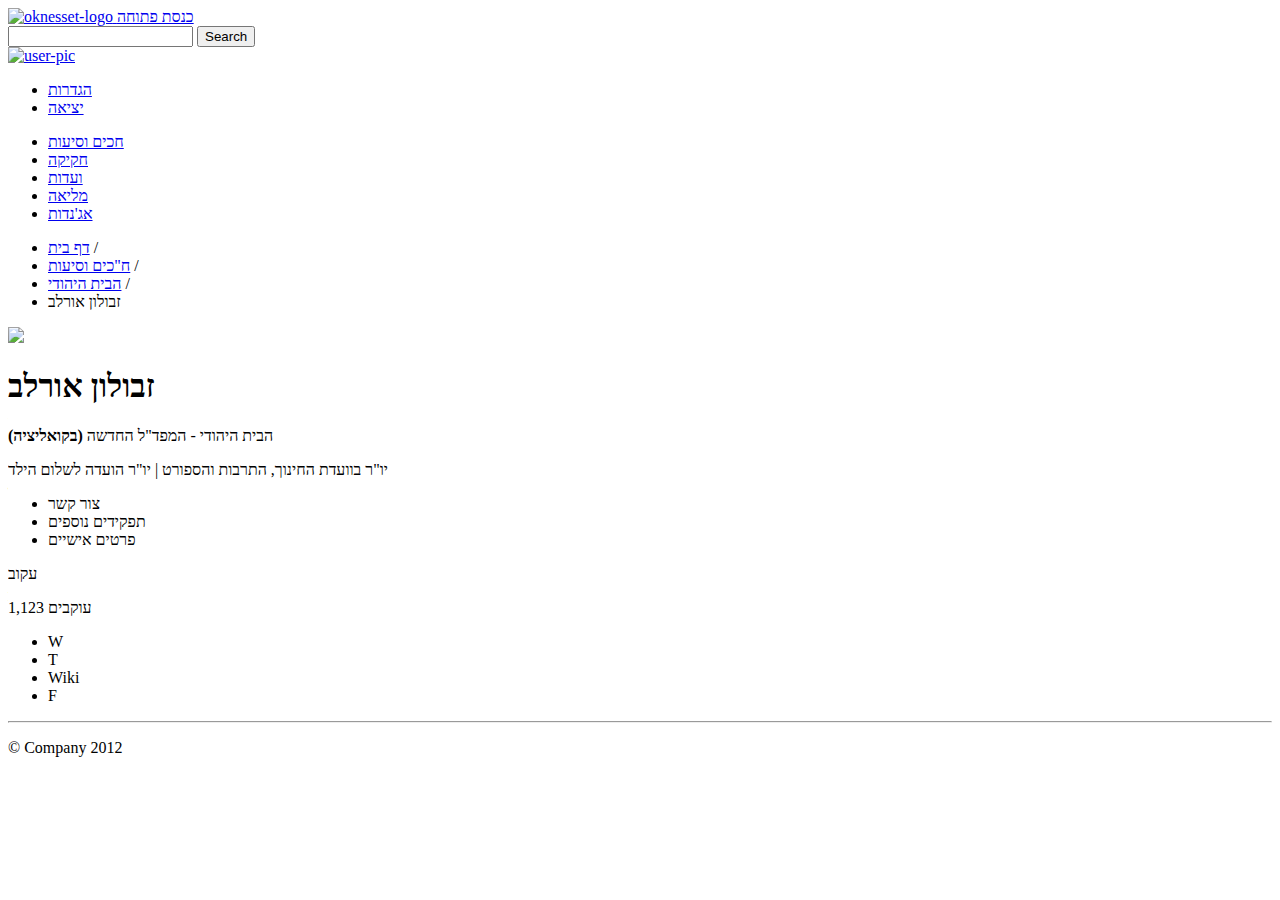
==== pages/index.html @ f49bf976 "fix js includes" ====
<!DOCTYPE html>
<html lang="en">
  <head>
    <meta charset="utf-8">
    <title>OKnesset</title>
    <meta name="viewport" content="width=device-width, initial-scale=1.0">
    <meta name="description" content="">
    <meta name="author" content="">

    <!-- Le styles -->
    <link rel="stylesheet" type="text/css" href="../css/app.css" />
    <link rel="stylesheet" type="text/css" href="../css/responsive.css" />

    <!-- HTML5 shim, for IE6-8 support of HTML5 elements -->
    <!--[if lt IE 9]>
      <script src="http://html5shim.googlecode.com/svn/trunk/html5.js"></script>
    <![endif]-->
    <link rel="shortcut icon" href="ico/favicon.png">

  </head>

  <body>

  <header>
      <div class="container">
          <div class="row">
            <div id="logo" class="span4">
              <a href="#">
                <img src="../img/oknesset-logo.png" alt="oknesset-logo">
                <span>כנסת פתוחה</span>
              </a>
            </div>
            <div id="search" class="span5">
              <form class="form-search">
                <input type="text" class="input-medium search-query">
                <button type="submit" class="btn">Search</button>
              </form>
            </div>
                       
            <div id="login" class="span3 dropdown">
              <a class="dropdown-toggle" data-toggle="dropdown" href="#">
                <b class="caret"></b>
                <img src="../img/user-pic.png" alt="user-pic" width="36" height="36">
              </a>
              <ul class="dropdown-menu" role="menu" aria-labelledby="dLabel">
                <li><a href="#">הגדרות</a></li>
                <li><a href="#">יציאה</a></li>
              </ul>
            </div>
          </div>

          <ul class="nav nav-pills">
            <li class="active">
              <a href="#">חכים וסיעות</a>
            </li>
            <li><a href="#">חקיקה</a></li>
            <li><a href="#">ועדות</a></li>
            <li><a href="#">מליאה</a></li>
            <li><a href="#">אג'נדות</a></li>
          </ul>
      </div>
  </header>

  <div class="container">

    <ul class="breadcrumb">
      <li><a class="home-icon" href="#">דף בית</a> <span class="divider">/</span></li>
      <li><a href="#">ח"כים וסיעות</a> <span class="divider">/</span></li>
      <li><a href="#">הבית היהודי</a> <span class="divider">/</span></li>
      <li class="active">זבולון אורלב</li>
    </ul>

    <div class="card card-main">
      <div class="row">

        <div class="span2">
          <div class="spacer">
            <img src="img/zvulon.jpg">
          </div>
        </div>

        <div class="span7">
          <div class="spacer fill">
            <h1>זבולון אורלב</h1>
            <p>הבית היהודי - המפד"ל החדשה <strong>(בקואליציה)</strong></p>
            <p>יו"ר בוועדת החינוך, התרבות והספורט | יו"ר הועדה לשלום הילד</p>
            <div class="links">
              <ul>
                <li><a>צור קשר</a></li>
                <li><a>תפקידים נוספים</a></li>
                <li><a>פרטים אישיים</a></li>
              </ul>
            </div>
          </div>
        </div>

        <div class="span3">
          <div class="spacer actions-panel">
            <a class="btn btn-big">עקוב</a>
            <p>1,123 עוקבים</p>
            <div class="links">
              <ul>
                <li><a>W</a></li>
                <li><a>T</a></li>
                <li><a>Wiki</a></li>
                <li><a>F</a></li>
              </ul>
            </div>
          </div>
        </div>

      </div>

    </div>

    <div class="row">

      <div class="span9">
      </div>

      <div class="span3">
      </div>

    </div>
      <hr>

      <footer>
        <p>&copy; Company 2012</p>
      </footer>

    </div> <!-- /container -->

    <!-- Le javascript
    ================================================== -->
    <!-- Placed at the end of the document so the pages load faster -->
    <script src="../lib/jquery-1.8.3.min.js"></script>
    <script src="../lib/bootstrap-transition.js"></script>
    <script src="../lib/bootstrap-alert.js"></script>
    <script src="../lib/bootstrap-modal.js"></script>
    <script src="../lib/bootstrap-dropdown.js"></script>
    <script src="../lib/bootstrap-scrollspy.js"></script>
    <script src="../lib/bootstrap-tab.js"></script>
    <script src="../lib/bootstrap-tooltip.js"></script>
    <script src="../lib/bootstrap-popover.js"></script>
    <script src="../lib/bootstrap-button.js"></script>
    <script src="../lib/bootstrap-collapse.js"></script>
    <script src="../lib/bootstrap-carousel.js"></script>
    <script src="../lib/bootstrap-typeahead.js"></script>

  </body>
</html>
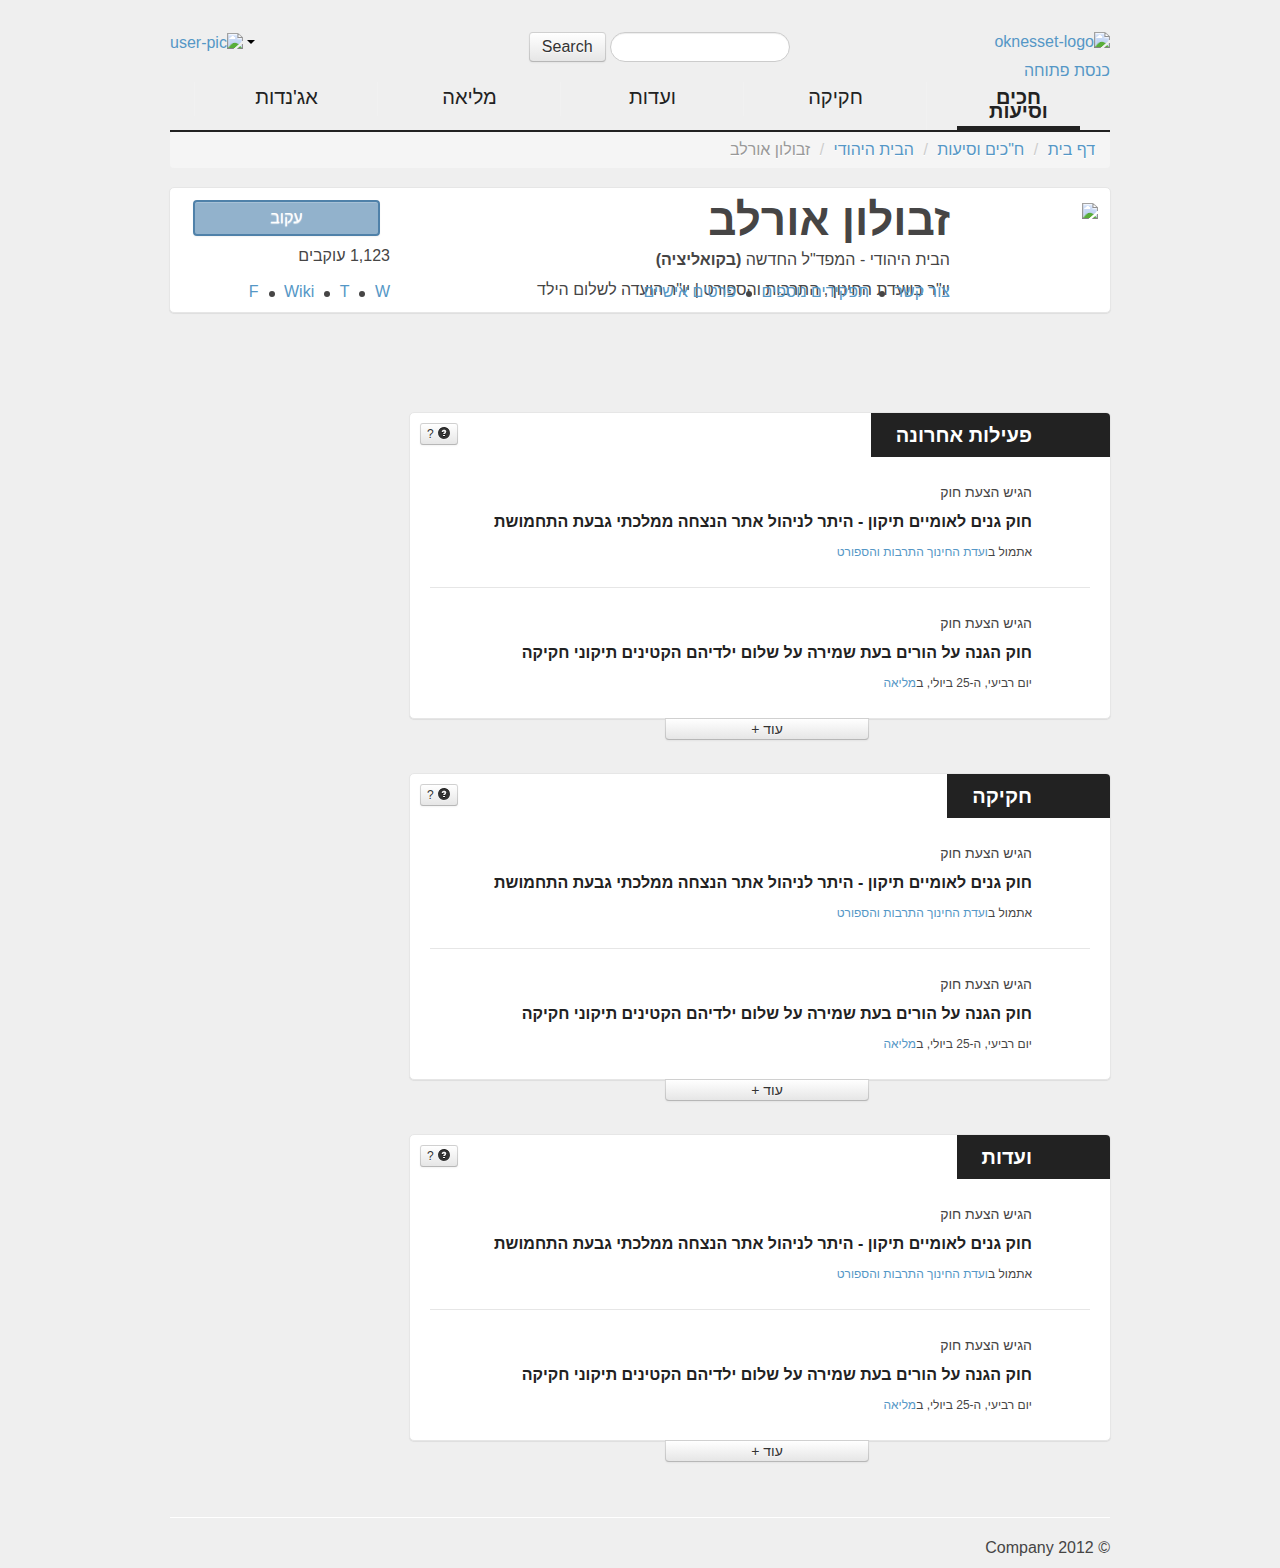
==== commit c17ccf08: "fixes to markup and styles" ====
--- a/pages/index.html
+++ b/pages/index.html
@@ -1,11 +1,11 @@
 <!DOCTYPE html>
-<html lang="en">
+<html lang="he">
   <head>
-    <meta charset="utf-8">
+    <meta charset="utf-8" />
     <title>OKnesset</title>
-    <meta name="viewport" content="width=device-width, initial-scale=1.0">
-    <meta name="description" content="">
-    <meta name="author" content="">
+    <meta name="viewport" content="width=device-width, initial-scale=1.0" />
+    <meta name="description" content="" />
+    <meta name="author" content="" />
 
     <!-- Le styles -->
     <link rel="stylesheet" type="text/css" href="../css/app.css" />
@@ -15,119 +15,173 @@
     <!--[if lt IE 9]>
       <script src="http://html5shim.googlecode.com/svn/trunk/html5.js"></script>
     <![endif]-->
-    <link rel="shortcut icon" href="ico/favicon.png">
-
+    <link rel="shortcut icon" href="ico/favicon.png" />
   </head>
-
   <body>
-
-  <header>
-      <div class="container">
-          <div class="row">
-            <div id="logo" class="span4">
-              <a href="#">
-                <img src="../img/oknesset-logo.png" alt="oknesset-logo">
-                <span>כנסת פתוחה</span>
-              </a>
-            </div>
-            <div id="search" class="span5">
-              <form class="form-search">
-                <input type="text" class="input-medium search-query">
-                <button type="submit" class="btn">Search</button>
-              </form>
-            </div>
-                       
-            <div id="login" class="span3 dropdown">
-              <a class="dropdown-toggle" data-toggle="dropdown" href="#">
-                <b class="caret"></b>
-                <img src="../img/user-pic.png" alt="user-pic" width="36" height="36">
-              </a>
-              <ul class="dropdown-menu" role="menu" aria-labelledby="dLabel">
-                <li><a href="#">הגדרות</a></li>
-                <li><a href="#">יציאה</a></li>
-              </ul>
+    <header id="app-header" class="container">
+      <div class="row">
+        <div id="logo" class="span4">
+          <a href="/">
+            <img src="../img/oknesset-logo.png" alt="oknesset-logo" />
+            <span>כנסת פתוחה</span>
+          </a>
+        </div>
+        <div id="search" class="span5">
+          <form class="form-search">
+            <input type="text" class="input-medium search-query" />
+            <button type="submit" class="btn">Search</button>
+          </form>
+        </div>
+
+        <div id="login" class="span3 dropdown">
+          <a class="dropdown-toggle" data-toggle="dropdown" href="#">
+            <b class="caret"></b>
+            <img src="../img/user-pic.png" alt="user-pic" width="36" height="36" />
+          </a>
+          <ul class="dropdown-menu" role="menu" aria-labelledby="dLabel">
+            <li><a href="#">הגדרות</a></li>
+            <li><a href="#">יציאה</a></li>
+          </ul>
+        </div>
+      </div>
+
+      <ul class="nav nav-pills">
+        <li class="active">
+          <a href="#">חכים וסיעות</a>
+        </li>
+        <li><a href="#">חקיקה</a></li>
+        <li><a href="#">ועדות</a></li>
+        <li><a href="#">מליאה</a></li>
+        <li><a href="#">אג'נדות</a></li>
+      </ul>
+    </header>
+
+    <div class="container">
+
+      <ul class="breadcrumb">
+        <li><a class="home-icon" href="#">דף בית</a> <span class="divider">/</span></li>
+        <li><a href="#">ח"כים וסיעות</a> <span class="divider">/</span></li>
+        <li><a href="#">הבית היהודי</a> <span class="divider">/</span></li>
+        <li class="active">זבולון אורלב</li>
+      </ul>
+
+      <section class="card card-main">
+        <div class="row">
+          <div class="span2">
+            <div class="spacer">
+              <img src="../assets/zvulon.jpg" />
             </div>
           </div>
 
-          <ul class="nav nav-pills">
-            <li class="active">
-              <a href="#">חכים וסיעות</a>
-            </li>
-            <li><a href="#">חקיקה</a></li>
-            <li><a href="#">ועדות</a></li>
-            <li><a href="#">מליאה</a></li>
-            <li><a href="#">אג'נדות</a></li>
-          </ul>
-      </div>
-  </header>
-
-  <div class="container">
-
-    <ul class="breadcrumb">
-      <li><a class="home-icon" href="#">דף בית</a> <span class="divider">/</span></li>
-      <li><a href="#">ח"כים וסיעות</a> <span class="divider">/</span></li>
-      <li><a href="#">הבית היהודי</a> <span class="divider">/</span></li>
-      <li class="active">זבולון אורלב</li>
-    </ul>
-
-    <div class="card card-main">
-      <div class="row">
-
-        <div class="span2">
-          <div class="spacer">
-            <img src="img/zvulon.jpg">
-          </div>
-        </div>
-
-        <div class="span7">
-          <div class="spacer fill">
-            <h1>זבולון אורלב</h1>
-            <p>הבית היהודי - המפד"ל החדשה <strong>(בקואליציה)</strong></p>
-            <p>יו"ר בוועדת החינוך, התרבות והספורט | יו"ר הועדה לשלום הילד</p>
-            <div class="links">
-              <ul>
-                <li><a>צור קשר</a></li>
-                <li><a>תפקידים נוספים</a></li>
-                <li><a>פרטים אישיים</a></li>
-              </ul>
+          <div class="span7">
+            <div class="spacer fill">
+              <header>
+                <h1>זבולון אורלב</h1>
+              </header>
+              <p>הבית היהודי - המפד"ל החדשה <strong>(בקואליציה)</strong></p>
+              <p>יו"ר בוועדת החינוך, התרבות והספורט | יו"ר הועדה לשלום הילד</p>
+              <footer class="links">
+                <ul>
+                  <li><a>צור קשר</a></li>
+                  <li><a>תפקידים נוספים</a></li>
+                  <li><a>פרטים אישיים</a></li>
+                </ul>
+              </footer>
             </div>
           </div>
-        </div>
-
-        <div class="span3">
-          <div class="spacer actions-panel">
-            <a class="btn btn-big">עקוב</a>
-            <p>1,123 עוקבים</p>
-            <div class="links">
-              <ul>
-                <li><a>W</a></li>
-                <li><a>T</a></li>
-                <li><a>Wiki</a></li>
-                <li><a>F</a></li>
-              </ul>
+
+          <div class="span3">
+            <div class="spacer actions-panel">
+              <a class="btn btn-big">עקוב</a>
+              <p>1,123 עוקבים</p>
+              <div class="links">
+                <ul>
+                  <li><a>W</a></li>
+                  <li><a>T</a></li>
+                  <li><a>Wiki</a></li>
+                  <li><a>F</a></li>
+                </ul>
+              </div>
             </div>
           </div>
         </div>
-
-      </div>
-
-    </div>
-
-    <div class="row">
-
-      <div class="span9">
-      </div>
-
-      <div class="span3">
-      </div>
-
-    </div>
-      <hr>
-
+      </section>
+      <div class="row">
+	 	    <div class="cards span9">
+	 		    <section class="card card-list card-list-latest">
+	 			    <header>
+               <h2>פעילות אחרונה</h2>
+               <a class="btn btn-mini btn-question" href="#"><i class="icon-question-sign"></i> ?</a>
+	 			    </header>
+	 			    <ul>
+              <li>
+                <p class="item-action">הגיש הצעת חוק</p>
+                <p class="item-title"><a href="#">חוק גנים לאומיים תיקון - היתר לניהול אתר הנצחה ממלכתי גבעת התחמושת</a></p>
+                <p class="item-context">אתמול ב<a href="#">ועדת החינוך התרבות והספורט</a></p>
+              </li>
+              <li>
+                <p class="item-action">הגיש הצעת חוק</p>
+                <p class="item-title"><a href="#">חוק הגנה על הורים בעת שמירה על שלום ילדיהם הקטינים תיקוני חקיקה</a></p>
+                <p class="item-context">יום רביעי, ה-25 ביולי, ב<a href="#">מליאה</a></p>
+              </li>
+	 			    </ul>
+	 			    <footer>
+               <a class="btn btn-mini btn-more">עוד +</a>
+	 			    </footer>
+	 		    </section>
+
+	 		    <section class="card card-list card-list-latest">
+	 			    <header>
+               <h2>חקיקה</h2>
+               <a class="btn btn-mini btn-question" href="#"><i class="icon-question-sign"></i> ?</a>
+	 			    </header>
+            <ul>
+              <li>
+                <p class="item-action">הגיש הצעת חוק</p>
+                <p class="item-title"><a href="#">חוק גנים לאומיים תיקון - היתר לניהול אתר הנצחה ממלכתי גבעת התחמושת</a></p>
+                <p class="item-context">אתמול ב<a href="#">ועדת החינוך התרבות והספורט</a></p>
+              </li>
+              <li>
+                <p class="item-action">הגיש הצעת חוק</p>
+                <p class="item-title"><a href="#">חוק הגנה על הורים בעת שמירה על שלום ילדיהם הקטינים תיקוני חקיקה</a></p>
+                <p class="item-context">יום רביעי, ה-25 ביולי, ב<a href="#">מליאה</a></p>
+              </li>
+            </ul>
+            <footer>
+              <a class="btn btn-mini btn-more">עוד +</a>
+            </footer>
+	 		    </section>
+
+          <section class="card card-list card-list-latest">
+            <header>
+              <h2>ועדות</h2>
+              <a class="btn btn-mini btn-question" href="#"><i class="icon-question-sign"></i> ?</a>
+            </header>
+            <ul>
+              <li>
+                <p class="item-action">הגיש הצעת חוק</p>
+                <p class="item-title"><a href="#">חוק גנים לאומיים תיקון - היתר לניהול אתר הנצחה ממלכתי גבעת התחמושת</a></p>
+                <p class="item-context">אתמול ב<a href="#">ועדת החינוך התרבות והספורט</a></p>
+              </li>
+              <li>
+                <p class="item-action">הגיש הצעת חוק</p>
+                <p class="item-title"><a href="#">חוק הגנה על הורים בעת שמירה על שלום ילדיהם הקטינים תיקוני חקיקה</a></p>
+                <p class="item-context">יום רביעי, ה-25 ביולי, ב<a href="#">מליאה</a></p>
+              </li>
+            </ul>
+            <footer>
+              <a class="btn btn-mini btn-more">עוד +</a>
+            </footer>
+          </section>
+	 	    </div>
+        <aside class="span3">
+
+        </aside>
+	    </div>
+      <hr />
       <footer>
         <p>&copy; Company 2012</p>
       </footer>
-
     </div> <!-- /container -->
 
     <!-- Le javascript
@@ -146,6 +200,5 @@
     <script src="../lib/bootstrap-collapse.js"></script>
     <script src="../lib/bootstrap-carousel.js"></script>
     <script src="../lib/bootstrap-typeahead.js"></script>
-
   </body>
 </html>
--- a/css/app.css
+++ b/css/app.css
@@ -0,0 +1,5312 @@
+@import "aleffont.css";
+/*!
+ * Bootstrap v2.2.2
+ *
+ * Copyright 2012 Twitter, Inc
+ * Licensed under the Apache License v2.0
+ * http://www.apache.org/licenses/LICENSE-2.0
+ *
+ * Designed and built with all the love in the world @twitter by @mdo and @fat.
+ */
+article,
+aside,
+details,
+figcaption,
+figure,
+footer,
+header,
+hgroup,
+nav,
+section {
+  display: block;
+}
+audio,
+canvas,
+video {
+  display: inline-block;
+  *display: inline;
+  *zoom: 1;
+}
+audio:not([controls]) {
+  display: none;
+}
+html {
+  font-size: 100%;
+  -webkit-text-size-adjust: 100%;
+  -ms-text-size-adjust: 100%;
+}
+a:focus {
+  outline: thin dotted #333;
+  outline: 5px auto -webkit-focus-ring-color;
+  outline-offset: -2px;
+}
+a:hover,
+a:active {
+  outline: 0;
+}
+sub,
+sup {
+  position: relative;
+  font-size: 75%;
+  line-height: 0;
+  vertical-align: baseline;
+}
+sup {
+  top: -0.5em;
+}
+sub {
+  bottom: -0.25em;
+}
+img {
+  /* Responsive images (ensure images don't scale beyond their parents) */
+
+  max-width: 100%;
+  /* Part 1: Set a maxium relative to the parent */
+
+  width: auto\9;
+  /* IE7-8 need help adjusting responsive images */
+
+  height: auto;
+  /* Part 2: Scale the height according to the width, otherwise you get stretching */
+
+  vertical-align: middle;
+  border: 0;
+  -ms-interpolation-mode: bicubic;
+}
+#map_canvas img,
+.google-maps img {
+  max-width: none;
+}
+button,
+input,
+select,
+textarea {
+  margin: 0;
+  font-size: 100%;
+  vertical-align: middle;
+}
+button,
+input {
+  *overflow: visible;
+  line-height: normal;
+}
+button::-moz-focus-inner,
+input::-moz-focus-inner {
+  padding: 0;
+  border: 0;
+}
+button,
+html input[type="button"],
+input[type="reset"],
+input[type="submit"] {
+  -webkit-appearance: button;
+  cursor: pointer;
+}
+label,
+select,
+button,
+input[type="button"],
+input[type="reset"],
+input[type="submit"],
+input[type="radio"],
+input[type="checkbox"] {
+  cursor: pointer;
+}
+input[type="search"] {
+  -webkit-box-sizing: content-box;
+  -moz-box-sizing: content-box;
+  box-sizing: content-box;
+  -webkit-appearance: textfield;
+}
+input[type="search"]::-webkit-search-decoration,
+input[type="search"]::-webkit-search-cancel-button {
+  -webkit-appearance: none;
+}
+textarea {
+  overflow: auto;
+  vertical-align: top;
+}
+@media print {
+  * {
+    text-shadow: none !important;
+    color: #000 !important;
+    background: transparent !important;
+    box-shadow: none !important;
+  }
+  a,
+  a:visited {
+    text-decoration: underline;
+  }
+  a[href]:after {
+    content: " (" attr(href) ")";
+  }
+  abbr[title]:after {
+    content: " (" attr(title) ")";
+  }
+  .ir a:after,
+  a[href^="javascript:"]:after,
+  a[href^="#"]:after {
+    content: "";
+  }
+  pre,
+  blockquote {
+    border: 1px solid #999;
+    page-break-inside: avoid;
+  }
+  thead {
+    display: table-header-group;
+  }
+  tr,
+  img {
+    page-break-inside: avoid;
+  }
+  img {
+    max-width: 100% !important;
+  }
+  @page  {
+    margin: 0.5cm;
+  }
+  p,
+  h2,
+  h3 {
+    orphans: 3;
+    widows: 3;
+  }
+  h2,
+  h3 {
+    page-break-after: avoid;
+  }
+}
+.clearfix {
+  *zoom: 1;
+}
+.clearfix:before,
+.clearfix:after {
+  display: table;
+  content: "";
+  line-height: 0;
+}
+.clearfix:after {
+  clear: both;
+}
+.hide-text {
+  font: 0/0 a;
+  color: transparent;
+  text-shadow: none;
+  background-color: transparent;
+  border: 0;
+}
+.input-block-level {
+  display: block;
+  width: 100%;
+  min-height: 30px;
+  -webkit-box-sizing: border-box;
+  -moz-box-sizing: border-box;
+  box-sizing: border-box;
+}
+body {
+  margin: 0;
+  font-family: Alef, Arial;
+  font-size: 16px;
+  line-height: 20px;
+  color: #464545;
+  background-color: #efefef;
+}
+a {
+  color: #5597c6;
+  text-decoration: none;
+}
+a:hover {
+  color: #34709b;
+  text-decoration: underline;
+}
+.img-rounded {
+  -webkit-border-radius: 6px;
+  -moz-border-radius: 6px;
+  border-radius: 6px;
+}
+.img-polaroid {
+  padding: 4px;
+  background-color: #fff;
+  border: 1px solid #ccc;
+  border: 1px solid rgba(0, 0, 0, 0.2);
+  -webkit-box-shadow: 0 1px 3px rgba(0, 0, 0, 0.1);
+  -moz-box-shadow: 0 1px 3px rgba(0, 0, 0, 0.1);
+  box-shadow: 0 1px 3px rgba(0, 0, 0, 0.1);
+}
+.img-circle {
+  -webkit-border-radius: 500px;
+  -moz-border-radius: 500px;
+  border-radius: 500px;
+}
+.row {
+  margin-right: -20px;
+  *zoom: 1;
+}
+.row:before,
+.row:after {
+  display: table;
+  content: "";
+  line-height: 0;
+}
+.row:after {
+  clear: both;
+}
+[class*="span"] {
+  float: right;
+  min-height: 1px;
+  margin-right: 20px;
+}
+.container,
+.navbar-static-top .container,
+.navbar-fixed-top .container,
+.navbar-fixed-bottom .container {
+  width: 940px;
+}
+.span12 {
+  width: 940px;
+}
+.span11 {
+  width: 860px;
+}
+.span10 {
+  width: 780px;
+}
+.span9 {
+  width: 700px;
+}
+.span8 {
+  width: 620px;
+}
+.span7 {
+  width: 540px;
+}
+.span6 {
+  width: 460px;
+}
+.span5 {
+  width: 380px;
+}
+.span4 {
+  width: 300px;
+}
+.span3 {
+  width: 220px;
+}
+.span2 {
+  width: 140px;
+}
+.span1 {
+  width: 60px;
+}
+.offset12 {
+  margin-right: 980px;
+}
+.offset11 {
+  margin-right: 900px;
+}
+.offset10 {
+  margin-right: 820px;
+}
+.offset9 {
+  margin-right: 740px;
+}
+.offset8 {
+  margin-right: 660px;
+}
+.offset7 {
+  margin-right: 580px;
+}
+.offset6 {
+  margin-right: 500px;
+}
+.offset5 {
+  margin-right: 420px;
+}
+.offset4 {
+  margin-right: 340px;
+}
+.offset3 {
+  margin-right: 260px;
+}
+.offset2 {
+  margin-right: 180px;
+}
+.offset1 {
+  margin-right: 100px;
+}
+.row-fluid {
+  width: 100%;
+  *zoom: 1;
+}
+.row-fluid:before,
+.row-fluid:after {
+  display: table;
+  content: "";
+  line-height: 0;
+}
+.row-fluid:after {
+  clear: both;
+}
+.row-fluid [class*="span"] {
+  display: block;
+  width: 100%;
+  min-height: 30px;
+  -webkit-box-sizing: border-box;
+  -moz-box-sizing: border-box;
+  box-sizing: border-box;
+  float: right;
+  margin-right: 2.127659574468085%;
+  *margin-right: 2.074468085106383%;
+}
+.row-fluid [class*="span"]:first-child {
+  margin-right: 0;
+}
+.row-fluid .controls-row [class*="span"] + [class*="span"] {
+  margin-right: 2.127659574468085%;
+}
+.row-fluid .span12 {
+  width: 100%;
+  *width: 99.94680851063829%;
+}
+.row-fluid .span11 {
+  width: 91.48936170212765%;
+  *width: 91.43617021276594%;
+}
+.row-fluid .span10 {
+  width: 82.97872340425532%;
+  *width: 82.92553191489361%;
+}
+.row-fluid .span9 {
+  width: 74.46808510638297%;
+  *width: 74.41489361702126%;
+}
+.row-fluid .span8 {
+  width: 65.95744680851064%;
+  *width: 65.90425531914893%;
+}
+.row-fluid .span7 {
+  width: 57.44680851063829%;
+  *width: 57.39361702127659%;
+}
+.row-fluid .span6 {
+  width: 48.93617021276595%;
+  *width: 48.88297872340425%;
+}
+.row-fluid .span5 {
+  width: 40.42553191489362%;
+  *width: 40.37234042553192%;
+}
+.row-fluid .span4 {
+  width: 31.914893617021278%;
+  *width: 31.861702127659576%;
+}
+.row-fluid .span3 {
+  width: 23.404255319148934%;
+  *width: 23.351063829787233%;
+}
+.row-fluid .span2 {
+  width: 14.893617021276595%;
+  *width: 14.840425531914894%;
+}
+.row-fluid .span1 {
+  width: 6.382978723404255%;
+  *width: 6.329787234042553%;
+}
+.row-fluid .offset12 {
+  margin-right: 104.25531914893617%;
+  *margin-right: 104.14893617021275%;
+}
+.row-fluid .offset12:first-child {
+  margin-right: 102.12765957446808%;
+  *margin-right: 102.02127659574467%;
+}
+.row-fluid .offset11 {
+  margin-right: 95.74468085106382%;
+  *margin-right: 95.6382978723404%;
+}
+.row-fluid .offset11:first-child {
+  margin-right: 93.61702127659574%;
+  *margin-right: 93.51063829787232%;
+}
+.row-fluid .offset10 {
+  margin-right: 87.23404255319149%;
+  *margin-right: 87.12765957446807%;
+}
+.row-fluid .offset10:first-child {
+  margin-right: 85.1063829787234%;
+  *margin-right: 84.99999999999999%;
+}
+.row-fluid .offset9 {
+  margin-right: 78.72340425531914%;
+  *margin-right: 78.61702127659572%;
+}
+.row-fluid .offset9:first-child {
+  margin-right: 76.59574468085106%;
+  *margin-right: 76.48936170212764%;
+}
+.row-fluid .offset8 {
+  margin-right: 70.2127659574468%;
+  *margin-right: 70.10638297872339%;
+}
+.row-fluid .offset8:first-child {
+  margin-right: 68.08510638297872%;
+  *margin-right: 67.9787234042553%;
+}
+.row-fluid .offset7 {
+  margin-right: 61.70212765957446%;
+  *margin-right: 61.59574468085106%;
+}
+.row-fluid .offset7:first-child {
+  margin-right: 59.574468085106375%;
+  *margin-right: 59.46808510638297%;
+}
+.row-fluid .offset6 {
+  margin-right: 53.191489361702125%;
+  *margin-right: 53.085106382978715%;
+}
+.row-fluid .offset6:first-child {
+  margin-right: 51.063829787234035%;
+  *margin-right: 50.95744680851063%;
+}
+.row-fluid .offset5 {
+  margin-right: 44.68085106382979%;
+  *margin-right: 44.57446808510638%;
+}
+.row-fluid .offset5:first-child {
+  margin-right: 42.5531914893617%;
+  *margin-right: 42.4468085106383%;
+}
+.row-fluid .offset4 {
+  margin-right: 36.170212765957444%;
+  *margin-right: 36.06382978723405%;
+}
+.row-fluid .offset4:first-child {
+  margin-right: 34.04255319148936%;
+  *margin-right: 33.93617021276596%;
+}
+.row-fluid .offset3 {
+  margin-right: 27.659574468085104%;
+  *margin-right: 27.5531914893617%;
+}
+.row-fluid .offset3:first-child {
+  margin-right: 25.53191489361702%;
+  *margin-right: 25.425531914893618%;
+}
+.row-fluid .offset2 {
+  margin-right: 19.148936170212764%;
+  *margin-right: 19.04255319148936%;
+}
+.row-fluid .offset2:first-child {
+  margin-right: 17.02127659574468%;
+  *margin-right: 16.914893617021278%;
+}
+.row-fluid .offset1 {
+  margin-right: 10.638297872340425%;
+  *margin-right: 10.53191489361702%;
+}
+.row-fluid .offset1:first-child {
+  margin-right: 8.51063829787234%;
+  *margin-right: 8.404255319148938%;
+}
+[class*="span"].hide,
+.row-fluid [class*="span"].hide {
+  display: none;
+}
+[class*="span"].pull-right,
+.row-fluid [class*="span"].pull-right {
+  float: left;
+}
+.container {
+  margin-left: auto;
+  margin-right: auto;
+  *zoom: 1;
+}
+.container:before,
+.container:after {
+  display: table;
+  content: "";
+  line-height: 0;
+}
+.container:after {
+  clear: both;
+}
+.container-fluid {
+  padding-left: 20px;
+  padding-right: 20px;
+  *zoom: 1;
+}
+.container-fluid:before,
+.container-fluid:after {
+  display: table;
+  content: "";
+  line-height: 0;
+}
+.container-fluid:after {
+  clear: both;
+}
+p {
+  margin: 0 0 10px;
+}
+.lead {
+  margin-bottom: 20px;
+  font-size: 24px;
+  font-weight: 200;
+  line-height: 30px;
+}
+small {
+  font-size: 85%;
+}
+strong {
+  font-weight: bold;
+}
+em {
+  font-style: italic;
+}
+cite {
+  font-style: normal;
+}
+.muted {
+  color: #999999;
+}
+a.muted:hover {
+  color: #808080;
+}
+.text-warning {
+  color: #c09853;
+}
+a.text-warning:hover {
+  color: #a47e3c;
+}
+.text-error {
+  color: #b94a48;
+}
+a.text-error:hover {
+  color: #953b39;
+}
+.text-info {
+  color: #3a87ad;
+}
+a.text-info:hover {
+  color: #2d6987;
+}
+.text-success {
+  color: #468847;
+}
+a.text-success:hover {
+  color: #356635;
+}
+h1,
+h2,
+h3,
+h4,
+h5,
+h6 {
+  margin: 10px 0;
+  font-family: inherit;
+  font-weight: bold;
+  line-height: 20px;
+  color: inherit;
+  text-rendering: optimizelegibility;
+}
+h1 small,
+h2 small,
+h3 small,
+h4 small,
+h5 small,
+h6 small {
+  font-weight: normal;
+  line-height: 1;
+  color: #999999;
+}
+h1,
+h2,
+h3 {
+  line-height: 40px;
+}
+h1 {
+  font-size: 44px;
+}
+h2 {
+  font-size: 36px;
+}
+h3 {
+  font-size: 28px;
+}
+h4 {
+  font-size: 20px;
+}
+h5 {
+  font-size: 16px;
+}
+h6 {
+  font-size: 13.6px;
+}
+h1 small {
+  font-size: 28px;
+}
+h2 small {
+  font-size: 20px;
+}
+h3 small {
+  font-size: 16px;
+}
+h4 small {
+  font-size: 16px;
+}
+.page-header {
+  padding-bottom: 9px;
+  margin: 20px 0 30px;
+  border-bottom: 1px solid #eeeeee;
+}
+ul,
+ol {
+  padding: 0;
+  margin: 0 0 10px 25px;
+}
+ul ul,
+ul ol,
+ol ol,
+ol ul {
+  margin-bottom: 0;
+}
+li {
+  line-height: 20px;
+}
+ul.unstyled,
+ol.unstyled {
+  margin-right: 0;
+  list-style: none;
+}
+ul.inline,
+ol.inline {
+  margin-right: 0;
+  list-style: none;
+}
+ul.inline > li,
+ol.inline > li {
+  display: inline-block;
+  padding-right: 5px;
+  padding-left: 5px;
+}
+dl {
+  margin-bottom: 20px;
+}
+dt,
+dd {
+  line-height: 20px;
+}
+dt {
+  font-weight: bold;
+}
+dd {
+  margin-right: 10px;
+}
+.dl-horizontal {
+  *zoom: 1;
+}
+.dl-horizontal:before,
+.dl-horizontal:after {
+  display: table;
+  content: "";
+  line-height: 0;
+}
+.dl-horizontal:after {
+  clear: both;
+}
+.dl-horizontal dt {
+  float: right;
+  width: 160px;
+  clear: right;
+  text-align: left;
+  overflow: hidden;
+  text-overflow: ellipsis;
+  white-space: nowrap;
+}
+.dl-horizontal dd {
+  margin-right: 180px;
+}
+hr {
+  margin: 20px 0;
+  border: 0;
+  border-top: 1px solid #eeeeee;
+  border-bottom: 1px solid #ffffff;
+}
+abbr[title],
+abbr[data-original-title] {
+  cursor: help;
+  border-bottom: 1px dotted #999999;
+}
+abbr.initialism {
+  font-size: 90%;
+  text-transform: uppercase;
+}
+blockquote {
+  padding: 0 0 0 15px;
+  margin: 0 0 20px;
+  border-right: 5px solid #eeeeee;
+}
+blockquote p {
+  margin-bottom: 0;
+  font-size: 16px;
+  font-weight: 300;
+  line-height: 25px;
+}
+blockquote small {
+  display: block;
+  line-height: 20px;
+  color: #999999;
+}
+blockquote small:before {
+  content: '\2014 \00A0';
+}
+blockquote.pull-right {
+  float: left;
+  padding-left: 15px;
+  padding-right: 0;
+  border-left: 5px solid #eeeeee;
+  border-right: 0;
+}
+blockquote.pull-right p,
+blockquote.pull-right small {
+  text-align: left;
+}
+blockquote.pull-right small:before {
+  content: '';
+}
+blockquote.pull-right small:after {
+  content: '\00A0 \2014';
+}
+q:before,
+q:after,
+blockquote:before,
+blockquote:after {
+  content: "";
+}
+address {
+  display: block;
+  margin-bottom: 20px;
+  font-style: normal;
+  line-height: 20px;
+}
+code,
+pre {
+  padding: 0 3px 2px;
+  font-family: Monaco, Menlo, Consolas, "Courier New", monospace;
+  font-size: 14px;
+  color: #333333;
+  -webkit-border-radius: 3px;
+  -moz-border-radius: 3px;
+  border-radius: 3px;
+}
+code {
+  padding: 2px 4px;
+  color: #d14;
+  background-color: #f7f7f9;
+  border: 1px solid #e1e1e8;
+  white-space: nowrap;
+}
+pre {
+  display: block;
+  padding: 9.5px;
+  margin: 0 0 10px;
+  font-size: 15px;
+  line-height: 20px;
+  word-break: break-all;
+  word-wrap: break-word;
+  white-space: pre;
+  white-space: pre-wrap;
+  background-color: #f5f5f5;
+  border: 1px solid #ccc;
+  border: 1px solid rgba(0, 0, 0, 0.15);
+  -webkit-border-radius: 4px;
+  -moz-border-radius: 4px;
+  border-radius: 4px;
+}
+pre.prettyprint {
+  margin-bottom: 20px;
+}
+pre code {
+  padding: 0;
+  color: inherit;
+  white-space: pre;
+  white-space: pre-wrap;
+  background-color: transparent;
+  border: 0;
+}
+.pre-scrollable {
+  max-height: 340px;
+  overflow-y: scroll;
+}
+form {
+  margin: 0 0 20px;
+}
+fieldset {
+  padding: 0;
+  margin: 0;
+  border: 0;
+}
+legend {
+  display: block;
+  width: 100%;
+  padding: 0;
+  margin-bottom: 20px;
+  font-size: 24px;
+  line-height: 40px;
+  color: #333333;
+  border: 0;
+  border-bottom: 1px solid #e5e5e5;
+}
+legend small {
+  font-size: 15px;
+  color: #999999;
+}
+label,
+input,
+button,
+select,
+textarea {
+  font-size: 16px;
+  font-weight: normal;
+  line-height: 20px;
+}
+input,
+button,
+select,
+textarea {
+  font-family: Alef, Arial;
+}
+label {
+  display: block;
+  margin-bottom: 5px;
+}
+select,
+textarea,
+input[type="text"],
+input[type="password"],
+input[type="datetime"],
+input[type="datetime-local"],
+input[type="date"],
+input[type="month"],
+input[type="time"],
+input[type="week"],
+input[type="number"],
+input[type="email"],
+input[type="url"],
+input[type="search"],
+input[type="tel"],
+input[type="color"],
+.uneditable-input {
+  display: inline-block;
+  height: 20px;
+  padding: 4px 6px;
+  margin-bottom: 10px;
+  font-size: 16px;
+  line-height: 20px;
+  color: #555555;
+  -webkit-border-radius: 4px;
+  -moz-border-radius: 4px;
+  border-radius: 4px;
+  vertical-align: middle;
+}
+input,
+textarea,
+.uneditable-input {
+  width: 206px;
+}
+textarea {
+  height: auto;
+}
+textarea,
+input[type="text"],
+input[type="password"],
+input[type="datetime"],
+input[type="datetime-local"],
+input[type="date"],
+input[type="month"],
+input[type="time"],
+input[type="week"],
+input[type="number"],
+input[type="email"],
+input[type="url"],
+input[type="search"],
+input[type="tel"],
+input[type="color"],
+.uneditable-input {
+  background-color: #ffffff;
+  border: 1px solid #cccccc;
+  -webkit-box-shadow: inset 0 1px 1px rgba(0, 0, 0, 0.075);
+  -moz-box-shadow: inset 0 1px 1px rgba(0, 0, 0, 0.075);
+  box-shadow: inset 0 1px 1px rgba(0, 0, 0, 0.075);
+  -webkit-transition: border linear .2s, box-shadow linear .2s;
+  -moz-transition: border linear .2s, box-shadow linear .2s;
+  -o-transition: border linear .2s, box-shadow linear .2s;
+  transition: border linear .2s, box-shadow linear .2s;
+}
+textarea:focus,
+input[type="text"]:focus,
+input[type="password"]:focus,
+input[type="datetime"]:focus,
+input[type="datetime-local"]:focus,
+input[type="date"]:focus,
+input[type="month"]:focus,
+input[type="time"]:focus,
+input[type="week"]:focus,
+input[type="number"]:focus,
+input[type="email"]:focus,
+input[type="url"]:focus,
+input[type="search"]:focus,
+input[type="tel"]:focus,
+input[type="color"]:focus,
+.uneditable-input:focus {
+  border-color: rgba(82, 168, 236, 0.8);
+  outline: 0;
+  outline: thin dotted \9;
+  /* IE6-9 */
+
+  -webkit-box-shadow: inset 0 1px 1px rgba(0,0,0,.075), 0 0 8px rgba(82,168,236,.6);
+  -moz-box-shadow: inset 0 1px 1px rgba(0,0,0,.075), 0 0 8px rgba(82,168,236,.6);
+  box-shadow: inset 0 1px 1px rgba(0,0,0,.075), 0 0 8px rgba(82,168,236,.6);
+}
+input[type="radio"],
+input[type="checkbox"] {
+  margin: 4px 0 0;
+  *margin-top: 0;
+  /* IE7 */
+
+  margin-top: 1px \9;
+  /* IE8-9 */
+
+  line-height: normal;
+}
+input[type="file"],
+input[type="image"],
+input[type="submit"],
+input[type="reset"],
+input[type="button"],
+input[type="radio"],
+input[type="checkbox"] {
+  width: auto;
+}
+select,
+input[type="file"] {
+  height: 30px;
+  /* In IE7, the height of the select element cannot be changed by height, only font-size */
+
+  *margin-top: 4px;
+  /* For IE7, add top margin to align select with labels */
+
+  line-height: 30px;
+}
+select {
+  width: 220px;
+  border: 1px solid #cccccc;
+  background-color: #ffffff;
+}
+select[multiple],
+select[size] {
+  height: auto;
+}
+select:focus,
+input[type="file"]:focus,
+input[type="radio"]:focus,
+input[type="checkbox"]:focus {
+  outline: thin dotted #333;
+  outline: 5px auto -webkit-focus-ring-color;
+  outline-offset: -2px;
+}
+.uneditable-input,
+.uneditable-textarea {
+  color: #999999;
+  background-color: #fcfcfc;
+  border-color: #cccccc;
+  -webkit-box-shadow: inset 0 1px 2px rgba(0, 0, 0, 0.025);
+  -moz-box-shadow: inset 0 1px 2px rgba(0, 0, 0, 0.025);
+  box-shadow: inset 0 1px 2px rgba(0, 0, 0, 0.025);
+  cursor: not-allowed;
+}
+.uneditable-input {
+  overflow: hidden;
+  white-space: nowrap;
+}
+.uneditable-textarea {
+  width: auto;
+  height: auto;
+}
+input:-moz-placeholder,
+textarea:-moz-placeholder {
+  color: #999999;
+}
+input:-ms-input-placeholder,
+textarea:-ms-input-placeholder {
+  color: #999999;
+}
+input::-webkit-input-placeholder,
+textarea::-webkit-input-placeholder {
+  color: #999999;
+}
+.radio,
+.checkbox {
+  min-height: 20px;
+  padding-right: 20px;
+}
+.radio input[type="radio"],
+.checkbox input[type="checkbox"] {
+  float: right;
+  margin-right: -20px;
+}
+.controls > .radio:first-child,
+.controls > .checkbox:first-child {
+  padding-top: 5px;
+}
+.radio.inline,
+.checkbox.inline {
+  display: inline-block;
+  padding-top: 5px;
+  margin-bottom: 0;
+  vertical-align: middle;
+}
+.radio.inline + .radio.inline,
+.checkbox.inline + .checkbox.inline {
+  margin-right: 10px;
+}
+.input-mini {
+  width: 60px;
+}
+.input-small {
+  width: 90px;
+}
+.input-medium {
+  width: 150px;
+}
+.input-large {
+  width: 210px;
+}
+.input-xlarge {
+  width: 270px;
+}
+.input-xxlarge {
+  width: 530px;
+}
+input[class*="span"],
+select[class*="span"],
+textarea[class*="span"],
+.uneditable-input[class*="span"],
+.row-fluid input[class*="span"],
+.row-fluid select[class*="span"],
+.row-fluid textarea[class*="span"],
+.row-fluid .uneditable-input[class*="span"] {
+  float: none;
+  margin-right: 0;
+}
+.input-append input[class*="span"],
+.input-append .uneditable-input[class*="span"],
+.input-prepend input[class*="span"],
+.input-prepend .uneditable-input[class*="span"],
+.row-fluid input[class*="span"],
+.row-fluid select[class*="span"],
+.row-fluid textarea[class*="span"],
+.row-fluid .uneditable-input[class*="span"],
+.row-fluid .input-prepend [class*="span"],
+.row-fluid .input-append [class*="span"] {
+  display: inline-block;
+}
+input,
+textarea,
+.uneditable-input {
+  margin-right: 0;
+}
+.controls-row [class*="span"] + [class*="span"] {
+  margin-right: 20px;
+}
+input.span12, textarea.span12, .uneditable-input.span12 {
+  width: 926px;
+}
+input.span11, textarea.span11, .uneditable-input.span11 {
+  width: 846px;
+}
+input.span10, textarea.span10, .uneditable-input.span10 {
+  width: 766px;
+}
+input.span9, textarea.span9, .uneditable-input.span9 {
+  width: 686px;
+}
+input.span8, textarea.span8, .uneditable-input.span8 {
+  width: 606px;
+}
+input.span7, textarea.span7, .uneditable-input.span7 {
+  width: 526px;
+}
+input.span6, textarea.span6, .uneditable-input.span6 {
+  width: 446px;
+}
+input.span5, textarea.span5, .uneditable-input.span5 {
+  width: 366px;
+}
+input.span4, textarea.span4, .uneditable-input.span4 {
+  width: 286px;
+}
+input.span3, textarea.span3, .uneditable-input.span3 {
+  width: 206px;
+}
+input.span2, textarea.span2, .uneditable-input.span2 {
+  width: 126px;
+}
+input.span1, textarea.span1, .uneditable-input.span1 {
+  width: 46px;
+}
+.controls-row {
+  *zoom: 1;
+}
+.controls-row:before,
+.controls-row:after {
+  display: table;
+  content: "";
+  line-height: 0;
+}
+.controls-row:after {
+  clear: both;
+}
+.controls-row [class*="span"],
+.row-fluid .controls-row [class*="span"] {
+  float: right;
+}
+.controls-row .checkbox[class*="span"],
+.controls-row .radio[class*="span"] {
+  padding-top: 5px;
+}
+input[disabled],
+select[disabled],
+textarea[disabled],
+input[readonly],
+select[readonly],
+textarea[readonly] {
+  cursor: not-allowed;
+  background-color: #eeeeee;
+}
+input[type="radio"][disabled],
+input[type="checkbox"][disabled],
+input[type="radio"][readonly],
+input[type="checkbox"][readonly] {
+  background-color: transparent;
+}
+.control-group.warning .control-label,
+.control-group.warning .help-block,
+.control-group.warning .help-inline {
+  color: #c09853;
+}
+.control-group.warning .checkbox,
+.control-group.warning .radio,
+.control-group.warning input,
+.control-group.warning select,
+.control-group.warning textarea {
+  color: #c09853;
+}
+.control-group.warning input,
+.control-group.warning select,
+.control-group.warning textarea {
+  border-color: #c09853;
+  -webkit-box-shadow: inset 0 1px 1px rgba(0, 0, 0, 0.075);
+  -moz-box-shadow: inset 0 1px 1px rgba(0, 0, 0, 0.075);
+  box-shadow: inset 0 1px 1px rgba(0, 0, 0, 0.075);
+}
+.control-group.warning input:focus,
+.control-group.warning select:focus,
+.control-group.warning textarea:focus {
+  border-color: #a47e3c;
+  -webkit-box-shadow: inset 0 1px 1px rgba(0, 0, 0, 0.075), 0 0 6px #dbc59e;
+  -moz-box-shadow: inset 0 1px 1px rgba(0, 0, 0, 0.075), 0 0 6px #dbc59e;
+  box-shadow: inset 0 1px 1px rgba(0, 0, 0, 0.075), 0 0 6px #dbc59e;
+}
+.control-group.warning .input-prepend .add-on,
+.control-group.warning .input-append .add-on {
+  color: #c09853;
+  background-color: #fcf8e3;
+  border-color: #c09853;
+}
+.control-group.error .control-label,
+.control-group.error .help-block,
+.control-group.error .help-inline {
+  color: #b94a48;
+}
+.control-group.error .checkbox,
+.control-group.error .radio,
+.control-group.error input,
+.control-group.error select,
+.control-group.error textarea {
+  color: #b94a48;
+}
+.control-group.error input,
+.control-group.error select,
+.control-group.error textarea {
+  border-color: #b94a48;
+  -webkit-box-shadow: inset 0 1px 1px rgba(0, 0, 0, 0.075);
+  -moz-box-shadow: inset 0 1px 1px rgba(0, 0, 0, 0.075);
+  box-shadow: inset 0 1px 1px rgba(0, 0, 0, 0.075);
+}
+.control-group.error input:focus,
+.control-group.error select:focus,
+.control-group.error textarea:focus {
+  border-color: #953b39;
+  -webkit-box-shadow: inset 0 1px 1px rgba(0, 0, 0, 0.075), 0 0 6px #d59392;
+  -moz-box-shadow: inset 0 1px 1px rgba(0, 0, 0, 0.075), 0 0 6px #d59392;
+  box-shadow: inset 0 1px 1px rgba(0, 0, 0, 0.075), 0 0 6px #d59392;
+}
+.control-group.error .input-prepend .add-on,
+.control-group.error .input-append .add-on {
+  color: #b94a48;
+  background-color: #f2dede;
+  border-color: #b94a48;
+}
+.control-group.success .control-label,
+.control-group.success .help-block,
+.control-group.success .help-inline {
+  color: #468847;
+}
+.control-group.success .checkbox,
+.control-group.success .radio,
+.control-group.success input,
+.control-group.success select,
+.control-group.success textarea {
+  color: #468847;
+}
+.control-group.success input,
+.control-group.success select,
+.control-group.success textarea {
+  border-color: #468847;
+  -webkit-box-shadow: inset 0 1px 1px rgba(0, 0, 0, 0.075);
+  -moz-box-shadow: inset 0 1px 1px rgba(0, 0, 0, 0.075);
+  box-shadow: inset 0 1px 1px rgba(0, 0, 0, 0.075);
+}
+.control-group.success input:focus,
+.control-group.success select:focus,
+.control-group.success textarea:focus {
+  border-color: #356635;
+  -webkit-box-shadow: inset 0 1px 1px rgba(0, 0, 0, 0.075), 0 0 6px #7aba7b;
+  -moz-box-shadow: inset 0 1px 1px rgba(0, 0, 0, 0.075), 0 0 6px #7aba7b;
+  box-shadow: inset 0 1px 1px rgba(0, 0, 0, 0.075), 0 0 6px #7aba7b;
+}
+.control-group.success .input-prepend .add-on,
+.control-group.success .input-append .add-on {
+  color: #468847;
+  background-color: #dff0d8;
+  border-color: #468847;
+}
+.control-group.info .control-label,
+.control-group.info .help-block,
+.control-group.info .help-inline {
+  color: #3a87ad;
+}
+.control-group.info .checkbox,
+.control-group.info .radio,
+.control-group.info input,
+.control-group.info select,
+.control-group.info textarea {
+  color: #3a87ad;
+}
+.control-group.info input,
+.control-group.info select,
+.control-group.info textarea {
+  border-color: #3a87ad;
+  -webkit-box-shadow: inset 0 1px 1px rgba(0, 0, 0, 0.075);
+  -moz-box-shadow: inset 0 1px 1px rgba(0, 0, 0, 0.075);
+  box-shadow: inset 0 1px 1px rgba(0, 0, 0, 0.075);
+}
+.control-group.info input:focus,
+.control-group.info select:focus,
+.control-group.info textarea:focus {
+  border-color: #2d6987;
+  -webkit-box-shadow: inset 0 1px 1px rgba(0, 0, 0, 0.075), 0 0 6px #7ab5d3;
+  -moz-box-shadow: inset 0 1px 1px rgba(0, 0, 0, 0.075), 0 0 6px #7ab5d3;
+  box-shadow: inset 0 1px 1px rgba(0, 0, 0, 0.075), 0 0 6px #7ab5d3;
+}
+.control-group.info .input-prepend .add-on,
+.control-group.info .input-append .add-on {
+  color: #3a87ad;
+  background-color: #d9edf7;
+  border-color: #3a87ad;
+}
+input:focus:invalid,
+textarea:focus:invalid,
+select:focus:invalid {
+  color: #b94a48;
+  border-color: #ee5f5b;
+}
+input:focus:invalid:focus,
+textarea:focus:invalid:focus,
+select:focus:invalid:focus {
+  border-color: #e9322d;
+  -webkit-box-shadow: 0 0 6px #f8b9b7;
+  -moz-box-shadow: 0 0 6px #f8b9b7;
+  box-shadow: 0 0 6px #f8b9b7;
+}
+.form-actions {
+  padding: 19px 20px 20px;
+  margin-top: 20px;
+  margin-bottom: 20px;
+  background-color: #f5f5f5;
+  border-top: 1px solid #e5e5e5;
+  *zoom: 1;
+}
+.form-actions:before,
+.form-actions:after {
+  display: table;
+  content: "";
+  line-height: 0;
+}
+.form-actions:after {
+  clear: both;
+}
+.help-block,
+.help-inline {
+  color: #6d6b6b;
+}
+.help-block {
+  display: block;
+  margin-bottom: 10px;
+}
+.help-inline {
+  display: inline-block;
+  *display: inline;
+  /* IE7 inline-block hack */
+
+  *zoom: 1;
+  vertical-align: middle;
+  padding-right: 5px;
+}
+.input-append,
+.input-prepend {
+  margin-bottom: 5px;
+  font-size: 0;
+  white-space: nowrap;
+}
+.input-append input,
+.input-prepend input,
+.input-append select,
+.input-prepend select,
+.input-append .uneditable-input,
+.input-prepend .uneditable-input,
+.input-append .dropdown-menu,
+.input-prepend .dropdown-menu {
+  font-size: 16px;
+}
+.input-append input,
+.input-prepend input,
+.input-append select,
+.input-prepend select,
+.input-append .uneditable-input,
+.input-prepend .uneditable-input {
+  position: relative;
+  margin-bottom: 0;
+  *margin-right: 0;
+  vertical-align: top;
+  -webkit-border-radius: 0 4px 4px 0;
+  -moz-border-radius: 0 4px 4px 0;
+  border-radius: 0 4px 4px 0;
+}
+.input-append input:focus,
+.input-prepend input:focus,
+.input-append select:focus,
+.input-prepend select:focus,
+.input-append .uneditable-input:focus,
+.input-prepend .uneditable-input:focus {
+  z-index: 2;
+}
+.input-append .add-on,
+.input-prepend .add-on {
+  display: inline-block;
+  width: auto;
+  height: 20px;
+  min-width: 16px;
+  padding: 4px 5px;
+  font-size: 16px;
+  font-weight: normal;
+  line-height: 20px;
+  text-align: center;
+  text-shadow: 0 1px 0 #ffffff;
+  background-color: #eeeeee;
+  border: 1px solid #ccc;
+}
+.input-append .add-on,
+.input-prepend .add-on,
+.input-append .btn,
+.input-prepend .btn,
+.input-append .btn-group > .dropdown-toggle,
+.input-prepend .btn-group > .dropdown-toggle {
+  vertical-align: top;
+  -webkit-border-radius: 0;
+  -moz-border-radius: 0;
+  border-radius: 0;
+}
+.input-append .active,
+.input-prepend .active {
+  background-color: #a9dba9;
+  border-color: #46a546;
+}
+.input-prepend .add-on,
+.input-prepend .btn {
+  margin-left: -1px;
+}
+.input-prepend .add-on:first-child,
+.input-prepend .btn:first-child {
+  -webkit-border-radius: 4px 0 0 4px;
+  -moz-border-radius: 4px 0 0 4px;
+  border-radius: 4px 0 0 4px;
+}
+.input-append input,
+.input-append select,
+.input-append .uneditable-input {
+  -webkit-border-radius: 4px 0 0 4px;
+  -moz-border-radius: 4px 0 0 4px;
+  border-radius: 4px 0 0 4px;
+}
+.input-append input + .btn-group .btn:last-child,
+.input-append select + .btn-group .btn:last-child,
+.input-append .uneditable-input + .btn-group .btn:last-child {
+  -webkit-border-radius: 0 4px 4px 0;
+  -moz-border-radius: 0 4px 4px 0;
+  border-radius: 0 4px 4px 0;
+}
+.input-append .add-on,
+.input-append .btn,
+.input-append .btn-group {
+  margin-right: -1px;
+}
+.input-append .add-on:last-child,
+.input-append .btn:last-child,
+.input-append .btn-group:last-child > .dropdown-toggle {
+  -webkit-border-radius: 0 4px 4px 0;
+  -moz-border-radius: 0 4px 4px 0;
+  border-radius: 0 4px 4px 0;
+}
+.input-prepend.input-append input,
+.input-prepend.input-append select,
+.input-prepend.input-append .uneditable-input {
+  -webkit-border-radius: 0;
+  -moz-border-radius: 0;
+  border-radius: 0;
+}
+.input-prepend.input-append input + .btn-group .btn,
+.input-prepend.input-append select + .btn-group .btn,
+.input-prepend.input-append .uneditable-input + .btn-group .btn {
+  -webkit-border-radius: 0 4px 4px 0;
+  -moz-border-radius: 0 4px 4px 0;
+  border-radius: 0 4px 4px 0;
+}
+.input-prepend.input-append .add-on:first-child,
+.input-prepend.input-append .btn:first-child {
+  margin-left: -1px;
+  -webkit-border-radius: 4px 0 0 4px;
+  -moz-border-radius: 4px 0 0 4px;
+  border-radius: 4px 0 0 4px;
+}
+.input-prepend.input-append .add-on:last-child,
+.input-prepend.input-append .btn:last-child {
+  margin-right: -1px;
+  -webkit-border-radius: 0 4px 4px 0;
+  -moz-border-radius: 0 4px 4px 0;
+  border-radius: 0 4px 4px 0;
+}
+.input-prepend.input-append .btn-group:first-child {
+  margin-right: 0;
+}
+input.search-query {
+  padding-left: 14px;
+  padding-left: 4px \9;
+  padding-right: 14px;
+  padding-right: 4px \9;
+  /* IE7-8 doesn't have border-radius, so don't indent the padding */
+
+  margin-bottom: 0;
+  -webkit-border-radius: 15px;
+  -moz-border-radius: 15px;
+  border-radius: 15px;
+}
+/* Allow for input prepend/append in search forms */
+.form-search .input-append .search-query,
+.form-search .input-prepend .search-query {
+  -webkit-border-radius: 0;
+  -moz-border-radius: 0;
+  border-radius: 0;
+}
+.form-search .input-append .search-query {
+  -webkit-border-radius: 14px 0 0 14px;
+  -moz-border-radius: 14px 0 0 14px;
+  border-radius: 14px 0 0 14px;
+}
+.form-search .input-append .btn {
+  -webkit-border-radius: 0 14px 14px 0;
+  -moz-border-radius: 0 14px 14px 0;
+  border-radius: 0 14px 14px 0;
+}
+.form-search .input-prepend .search-query {
+  -webkit-border-radius: 0 14px 14px 0;
+  -moz-border-radius: 0 14px 14px 0;
+  border-radius: 0 14px 14px 0;
+}
+.form-search .input-prepend .btn {
+  -webkit-border-radius: 14px 0 0 14px;
+  -moz-border-radius: 14px 0 0 14px;
+  border-radius: 14px 0 0 14px;
+}
+.form-search input,
+.form-inline input,
+.form-horizontal input,
+.form-search textarea,
+.form-inline textarea,
+.form-horizontal textarea,
+.form-search select,
+.form-inline select,
+.form-horizontal select,
+.form-search .help-inline,
+.form-inline .help-inline,
+.form-horizontal .help-inline,
+.form-search .uneditable-input,
+.form-inline .uneditable-input,
+.form-horizontal .uneditable-input,
+.form-search .input-prepend,
+.form-inline .input-prepend,
+.form-horizontal .input-prepend,
+.form-search .input-append,
+.form-inline .input-append,
+.form-horizontal .input-append {
+  display: inline-block;
+  *display: inline;
+  /* IE7 inline-block hack */
+
+  *zoom: 1;
+  margin-bottom: 0;
+  vertical-align: middle;
+}
+.form-search .hide,
+.form-inline .hide,
+.form-horizontal .hide {
+  display: none;
+}
+.form-search label,
+.form-inline label,
+.form-search .btn-group,
+.form-inline .btn-group {
+  display: inline-block;
+}
+.form-search .input-append,
+.form-inline .input-append,
+.form-search .input-prepend,
+.form-inline .input-prepend {
+  margin-bottom: 0;
+}
+.form-search .radio,
+.form-search .checkbox,
+.form-inline .radio,
+.form-inline .checkbox {
+  padding-right: 0;
+  margin-bottom: 0;
+  vertical-align: middle;
+}
+.form-search .radio input[type="radio"],
+.form-search .checkbox input[type="checkbox"],
+.form-inline .radio input[type="radio"],
+.form-inline .checkbox input[type="checkbox"] {
+  float: right;
+  margin-left: 3px;
+  margin-right: 0;
+}
+.control-group {
+  margin-bottom: 10px;
+}
+legend + .control-group {
+  margin-top: 20px;
+  -webkit-margin-top-collapse: separate;
+}
+.form-horizontal .control-group {
+  margin-bottom: 20px;
+  *zoom: 1;
+}
+.form-horizontal .control-group:before,
+.form-horizontal .control-group:after {
+  display: table;
+  content: "";
+  line-height: 0;
+}
+.form-horizontal .control-group:after {
+  clear: both;
+}
+.form-horizontal .control-label {
+  float: right;
+  width: 160px;
+  padding-top: 5px;
+  text-align: left;
+}
+.form-horizontal .controls {
+  *display: inline-block;
+  *padding-right: 20px;
+  margin-right: 180px;
+  *margin-right: 0;
+}
+.form-horizontal .controls:first-child {
+  *padding-right: 180px;
+}
+.form-horizontal .help-block {
+  margin-bottom: 0;
+}
+.form-horizontal input + .help-block,
+.form-horizontal select + .help-block,
+.form-horizontal textarea + .help-block,
+.form-horizontal .uneditable-input + .help-block,
+.form-horizontal .input-prepend + .help-block,
+.form-horizontal .input-append + .help-block {
+  margin-top: 10px;
+}
+.form-horizontal .form-actions {
+  padding-right: 180px;
+}
+table {
+  max-width: 100%;
+  background-color: transparent;
+  border-collapse: collapse;
+  border-spacing: 0;
+}
+.table {
+  width: 100%;
+  margin-bottom: 20px;
+}
+.table th,
+.table td {
+  padding: 8px;
+  line-height: 20px;
+  text-align: right;
+  vertical-align: top;
+  border-top: 1px solid #dddddd;
+}
+.table th {
+  font-weight: bold;
+}
+.table thead th {
+  vertical-align: bottom;
+}
+.table caption + thead tr:first-child th,
+.table caption + thead tr:first-child td,
+.table colgroup + thead tr:first-child th,
+.table colgroup + thead tr:first-child td,
+.table thead:first-child tr:first-child th,
+.table thead:first-child tr:first-child td {
+  border-top: 0;
+}
+.table tbody + tbody {
+  border-top: 2px solid #dddddd;
+}
+.table .table {
+  background-color: #efefef;
+}
+.table-condensed th,
+.table-condensed td {
+  padding: 4px 5px;
+}
+.table-bordered {
+  border: 1px solid #dddddd;
+  border-collapse: separate;
+  *border-collapse: collapse;
+  border-right: 0;
+  -webkit-border-radius: 4px;
+  -moz-border-radius: 4px;
+  border-radius: 4px;
+}
+.table-bordered th,
+.table-bordered td {
+  border-right: 1px solid #dddddd;
+}
+.table-bordered caption + thead tr:first-child th,
+.table-bordered caption + tbody tr:first-child th,
+.table-bordered caption + tbody tr:first-child td,
+.table-bordered colgroup + thead tr:first-child th,
+.table-bordered colgroup + tbody tr:first-child th,
+.table-bordered colgroup + tbody tr:first-child td,
+.table-bordered thead:first-child tr:first-child th,
+.table-bordered tbody:first-child tr:first-child th,
+.table-bordered tbody:first-child tr:first-child td {
+  border-top: 0;
+}
+.table-bordered thead:first-child tr:first-child > th:first-child,
+.table-bordered tbody:first-child tr:first-child > td:first-child {
+  -webkit-border-top-right-radius: 4px;
+  -moz-border-radius-topright: 4px;
+  border-top-right-radius: 4px;
+}
+.table-bordered thead:first-child tr:first-child > th:last-child,
+.table-bordered tbody:first-child tr:first-child > td:last-child {
+  -webkit-border-top-left-radius: 4px;
+  -moz-border-radius-topleft: 4px;
+  border-top-left-radius: 4px;
+}
+.table-bordered thead:last-child tr:last-child > th:first-child,
+.table-bordered tbody:last-child tr:last-child > td:first-child,
+.table-bordered tfoot:last-child tr:last-child > td:first-child {
+  -webkit-border-bottom-right-radius: 4px;
+  -moz-border-radius-bottomright: 4px;
+  border-bottom-right-radius: 4px;
+}
+.table-bordered thead:last-child tr:last-child > th:last-child,
+.table-bordered tbody:last-child tr:last-child > td:last-child,
+.table-bordered tfoot:last-child tr:last-child > td:last-child {
+  -webkit-border-bottom-left-radius: 4px;
+  -moz-border-radius-bottomleft: 4px;
+  border-bottom-left-radius: 4px;
+}
+.table-bordered tfoot + tbody:last-child tr:last-child td:first-child {
+  -webkit-border-bottom-right-radius: 0;
+  -moz-border-radius-bottomright: 0;
+  border-bottom-right-radius: 0;
+}
+.table-bordered tfoot + tbody:last-child tr:last-child td:last-child {
+  -webkit-border-bottom-left-radius: 0;
+  -moz-border-radius-bottomleft: 0;
+  border-bottom-left-radius: 0;
+}
+.table-bordered caption + thead tr:first-child th:first-child,
+.table-bordered caption + tbody tr:first-child td:first-child,
+.table-bordered colgroup + thead tr:first-child th:first-child,
+.table-bordered colgroup + tbody tr:first-child td:first-child {
+  -webkit-border-top-right-radius: 4px;
+  -moz-border-radius-topright: 4px;
+  border-top-right-radius: 4px;
+}
+.table-bordered caption + thead tr:first-child th:last-child,
+.table-bordered caption + tbody tr:first-child td:last-child,
+.table-bordered colgroup + thead tr:first-child th:last-child,
+.table-bordered colgroup + tbody tr:first-child td:last-child {
+  -webkit-border-top-left-radius: 4px;
+  -moz-border-radius-topleft: 4px;
+  border-top-left-radius: 4px;
+}
+.table-striped tbody > tr:nth-child(odd) > td,
+.table-striped tbody > tr:nth-child(odd) > th {
+  background-color: #f9f9f9;
+}
+.table-hover tbody tr:hover td,
+.table-hover tbody tr:hover th {
+  background-color: #f5f5f5;
+}
+table td[class*="span"],
+table th[class*="span"],
+.row-fluid table td[class*="span"],
+.row-fluid table th[class*="span"] {
+  display: table-cell;
+  float: none;
+  margin-right: 0;
+}
+.table td.span1,
+.table th.span1 {
+  float: none;
+  width: 44px;
+  margin-right: 0;
+}
+.table td.span2,
+.table th.span2 {
+  float: none;
+  width: 124px;
+  margin-right: 0;
+}
+.table td.span3,
+.table th.span3 {
+  float: none;
+  width: 204px;
+  margin-right: 0;
+}
+.table td.span4,
+.table th.span4 {
+  float: none;
+  width: 284px;
+  margin-right: 0;
+}
+.table td.span5,
+.table th.span5 {
+  float: none;
+  width: 364px;
+  margin-right: 0;
+}
+.table td.span6,
+.table th.span6 {
+  float: none;
+  width: 444px;
+  margin-right: 0;
+}
+.table td.span7,
+.table th.span7 {
+  float: none;
+  width: 524px;
+  margin-right: 0;
+}
+.table td.span8,
+.table th.span8 {
+  float: none;
+  width: 604px;
+  margin-right: 0;
+}
+.table td.span9,
+.table th.span9 {
+  float: none;
+  width: 684px;
+  margin-right: 0;
+}
+.table td.span10,
+.table th.span10 {
+  float: none;
+  width: 764px;
+  margin-right: 0;
+}
+.table td.span11,
+.table th.span11 {
+  float: none;
+  width: 844px;
+  margin-right: 0;
+}
+.table td.span12,
+.table th.span12 {
+  float: none;
+  width: 924px;
+  margin-right: 0;
+}
+.table tbody tr.success td {
+  background-color: #dff0d8;
+}
+.table tbody tr.error td {
+  background-color: #f2dede;
+}
+.table tbody tr.warning td {
+  background-color: #fcf8e3;
+}
+.table tbody tr.info td {
+  background-color: #d9edf7;
+}
+.table-hover tbody tr.success:hover td {
+  background-color: #d0e9c6;
+}
+.table-hover tbody tr.error:hover td {
+  background-color: #ebcccc;
+}
+.table-hover tbody tr.warning:hover td {
+  background-color: #faf2cc;
+}
+.table-hover tbody tr.info:hover td {
+  background-color: #c4e3f3;
+}
+[class^="icon-"],
+[class*=" icon-"] {
+  display: inline-block;
+  width: 14px;
+  height: 14px;
+  *margin-left: .3em;
+  line-height: 14px;
+  vertical-align: text-top;
+  background-image: url("../img/glyphicons-halflings.png");
+  background-position: 14px 14px;
+  background-repeat: no-repeat;
+  margin-top: 1px;
+}
+/* White icons with optional class, or on hover/active states of certain elements */
+.icon-white,
+.nav-pills > .active > a > [class^="icon-"],
+.nav-pills > .active > a > [class*=" icon-"],
+.nav-list > .active > a > [class^="icon-"],
+.nav-list > .active > a > [class*=" icon-"],
+.navbar-inverse .nav > .active > a > [class^="icon-"],
+.navbar-inverse .nav > .active > a > [class*=" icon-"],
+.dropdown-menu > li > a:hover > [class^="icon-"],
+.dropdown-menu > li > a:hover > [class*=" icon-"],
+.dropdown-menu > .active > a > [class^="icon-"],
+.dropdown-menu > .active > a > [class*=" icon-"],
+.dropdown-submenu:hover > a > [class^="icon-"],
+.dropdown-submenu:hover > a > [class*=" icon-"] {
+  background-image: url("../img/glyphicons-halflings-white.png");
+}
+.icon-glass {
+  background-position: 0      0;
+}
+.icon-music {
+  background-position: -24px 0;
+}
+.icon-search {
+  background-position: -48px 0;
+}
+.icon-envelope {
+  background-position: -72px 0;
+}
+.icon-heart {
+  background-position: -96px 0;
+}
+.icon-star {
+  background-position: -120px 0;
+}
+.icon-star-empty {
+  background-position: -144px 0;
+}
+.icon-user {
+  background-position: -168px 0;
+}
+.icon-film {
+  background-position: -192px 0;
+}
+.icon-th-large {
+  background-position: -216px 0;
+}
+.icon-th {
+  background-position: -240px 0;
+}
+.icon-th-list {
+  background-position: -264px 0;
+}
+.icon-ok {
+  background-position: -288px 0;
+}
+.icon-remove {
+  background-position: -312px 0;
+}
+.icon-zoom-in {
+  background-position: -336px 0;
+}
+.icon-zoom-out {
+  background-position: -360px 0;
+}
+.icon-off {
+  background-position: -384px 0;
+}
+.icon-signal {
+  background-position: -408px 0;
+}
+.icon-cog {
+  background-position: -432px 0;
+}
+.icon-trash {
+  background-position: -456px 0;
+}
+.icon-home {
+  background-position: 0 -24px;
+}
+.icon-file {
+  background-position: -24px -24px;
+}
+.icon-time {
+  background-position: -48px -24px;
+}
+.icon-road {
+  background-position: -72px -24px;
+}
+.icon-download-alt {
+  background-position: -96px -24px;
+}
+.icon-download {
+  background-position: -120px -24px;
+}
+.icon-upload {
+  background-position: -144px -24px;
+}
+.icon-inbox {
+  background-position: -168px -24px;
+}
+.icon-play-circle {
+  background-position: -192px -24px;
+}
+.icon-repeat {
+  background-position: -216px -24px;
+}
+.icon-refresh {
+  background-position: -240px -24px;
+}
+.icon-list-alt {
+  background-position: -264px -24px;
+}
+.icon-lock {
+  background-position: -287px -24px;
+}
+.icon-flag {
+  background-position: -312px -24px;
+}
+.icon-headphones {
+  background-position: -336px -24px;
+}
+.icon-volume-off {
+  background-position: -360px -24px;
+}
+.icon-volume-down {
+  background-position: -384px -24px;
+}
+.icon-volume-up {
+  background-position: -408px -24px;
+}
+.icon-qrcode {
+  background-position: -432px -24px;
+}
+.icon-barcode {
+  background-position: -456px -24px;
+}
+.icon-tag {
+  background-position: 0 -48px;
+}
+.icon-tags {
+  background-position: -25px -48px;
+}
+.icon-book {
+  background-position: -48px -48px;
+}
+.icon-bookmark {
+  background-position: -72px -48px;
+}
+.icon-print {
+  background-position: -96px -48px;
+}
+.icon-camera {
+  background-position: -120px -48px;
+}
+.icon-font {
+  background-position: -144px -48px;
+}
+.icon-bold {
+  background-position: -167px -48px;
+}
+.icon-italic {
+  background-position: -192px -48px;
+}
+.icon-text-height {
+  background-position: -216px -48px;
+}
+.icon-text-width {
+  background-position: -240px -48px;
+}
+.icon-align-left {
+  background-position: -264px -48px;
+}
+.icon-align-center {
+  background-position: -288px -48px;
+}
+.icon-align-right {
+  background-position: -312px -48px;
+}
+.icon-align-justify {
+  background-position: -336px -48px;
+}
+.icon-list {
+  background-position: -360px -48px;
+}
+.icon-indent-left {
+  background-position: -384px -48px;
+}
+.icon-indent-right {
+  background-position: -408px -48px;
+}
+.icon-facetime-video {
+  background-position: -432px -48px;
+}
+.icon-picture {
+  background-position: -456px -48px;
+}
+.icon-pencil {
+  background-position: 0 -72px;
+}
+.icon-map-marker {
+  background-position: -24px -72px;
+}
+.icon-adjust {
+  background-position: -48px -72px;
+}
+.icon-tint {
+  background-position: -72px -72px;
+}
+.icon-edit {
+  background-position: -96px -72px;
+}
+.icon-share {
+  background-position: -120px -72px;
+}
+.icon-check {
+  background-position: -144px -72px;
+}
+.icon-move {
+  background-position: -168px -72px;
+}
+.icon-step-backward {
+  background-position: -192px -72px;
+}
+.icon-fast-backward {
+  background-position: -216px -72px;
+}
+.icon-backward {
+  background-position: -240px -72px;
+}
+.icon-play {
+  background-position: -264px -72px;
+}
+.icon-pause {
+  background-position: -288px -72px;
+}
+.icon-stop {
+  background-position: -312px -72px;
+}
+.icon-forward {
+  background-position: -336px -72px;
+}
+.icon-fast-forward {
+  background-position: -360px -72px;
+}
+.icon-step-forward {
+  background-position: -384px -72px;
+}
+.icon-eject {
+  background-position: -408px -72px;
+}
+.icon-chevron-left {
+  background-position: -432px -72px;
+}
+.icon-chevron-right {
+  background-position: -456px -72px;
+}
+.icon-plus-sign {
+  background-position: 0 -96px;
+}
+.icon-minus-sign {
+  background-position: -24px -96px;
+}
+.icon-remove-sign {
+  background-position: -48px -96px;
+}
+.icon-ok-sign {
+  background-position: -72px -96px;
+}
+.icon-question-sign {
+  background-position: -96px -96px;
+}
+.icon-info-sign {
+  background-position: -120px -96px;
+}
+.icon-screenshot {
+  background-position: -144px -96px;
+}
+.icon-remove-circle {
+  background-position: -168px -96px;
+}
+.icon-ok-circle {
+  background-position: -192px -96px;
+}
+.icon-ban-circle {
+  background-position: -216px -96px;
+}
+.icon-arrow-left {
+  background-position: -240px -96px;
+}
+.icon-arrow-right {
+  background-position: -264px -96px;
+}
+.icon-arrow-up {
+  background-position: -289px -96px;
+}
+.icon-arrow-down {
+  background-position: -312px -96px;
+}
+.icon-share-alt {
+  background-position: -336px -96px;
+}
+.icon-resize-full {
+  background-position: -360px -96px;
+}
+.icon-resize-small {
+  background-position: -384px -96px;
+}
+.icon-plus {
+  background-position: -408px -96px;
+}
+.icon-minus {
+  background-position: -433px -96px;
+}
+.icon-asterisk {
+  background-position: -456px -96px;
+}
+.icon-exclamation-sign {
+  background-position: 0 -120px;
+}
+.icon-gift {
+  background-position: -24px -120px;
+}
+.icon-leaf {
+  background-position: -48px -120px;
+}
+.icon-fire {
+  background-position: -72px -120px;
+}
+.icon-eye-open {
+  background-position: -96px -120px;
+}
+.icon-eye-close {
+  background-position: -120px -120px;
+}
+.icon-warning-sign {
+  background-position: -144px -120px;
+}
+.icon-plane {
+  background-position: -168px -120px;
+}
+.icon-calendar {
+  background-position: -192px -120px;
+}
+.icon-random {
+  background-position: -216px -120px;
+  width: 16px;
+}
+.icon-comment {
+  background-position: -240px -120px;
+}
+.icon-magnet {
+  background-position: -264px -120px;
+}
+.icon-chevron-up {
+  background-position: -288px -120px;
+}
+.icon-chevron-down {
+  background-position: -313px -119px;
+}
+.icon-retweet {
+  background-position: -336px -120px;
+}
+.icon-shopping-cart {
+  background-position: -360px -120px;
+}
+.icon-folder-close {
+  background-position: -384px -120px;
+}
+.icon-folder-open {
+  background-position: -408px -120px;
+  width: 16px;
+}
+.icon-resize-vertical {
+  background-position: -432px -119px;
+}
+.icon-resize-horizontal {
+  background-position: -456px -118px;
+}
+.icon-hdd {
+  background-position: 0 -144px;
+}
+.icon-bullhorn {
+  background-position: -24px -144px;
+}
+.icon-bell {
+  background-position: -48px -144px;
+}
+.icon-certificate {
+  background-position: -72px -144px;
+}
+.icon-thumbs-up {
+  background-position: -96px -144px;
+}
+.icon-thumbs-down {
+  background-position: -120px -144px;
+}
+.icon-hand-right {
+  background-position: -144px -144px;
+}
+.icon-hand-left {
+  background-position: -168px -144px;
+}
+.icon-hand-up {
+  background-position: -192px -144px;
+}
+.icon-hand-down {
+  background-position: -216px -144px;
+}
+.icon-circle-arrow-right {
+  background-position: -240px -144px;
+}
+.icon-circle-arrow-left {
+  background-position: -264px -144px;
+}
+.icon-circle-arrow-up {
+  background-position: -288px -144px;
+}
+.icon-circle-arrow-down {
+  background-position: -312px -144px;
+}
+.icon-globe {
+  background-position: -336px -144px;
+}
+.icon-wrench {
+  background-position: -360px -144px;
+}
+.icon-tasks {
+  background-position: -384px -144px;
+}
+.icon-filter {
+  background-position: -408px -144px;
+}
+.icon-briefcase {
+  background-position: -432px -144px;
+}
+.icon-fullscreen {
+  background-position: -456px -144px;
+}
+.dropup,
+.dropdown {
+  position: relative;
+}
+.dropdown-toggle {
+  *margin-bottom: -3px;
+}
+.dropdown-toggle:active,
+.open .dropdown-toggle {
+  outline: 0;
+}
+.caret {
+  display: inline-block;
+  width: 0;
+  height: 0;
+  vertical-align: top;
+  border-top: 4px solid #000000;
+  border-left: 4px solid transparent;
+  border-right: 4px solid transparent;
+  content: "";
+}
+.dropdown .caret {
+  margin-top: 8px;
+  margin-right: 2px;
+}
+.dropdown-menu {
+  position: absolute;
+  top: 100%;
+  right: 0;
+  z-index: 1000;
+  display: none;
+  float: right;
+  min-width: 160px;
+  padding: 5px 0;
+  margin: 2px 0 0;
+  list-style: none;
+  background-color: #ffffff;
+  border: 1px solid #ccc;
+  border: 1px solid rgba(0, 0, 0, 0.2);
+  *border-left-width: 2px;
+  *border-bottom-width: 2px;
+  -webkit-border-radius: 6px;
+  -moz-border-radius: 6px;
+  border-radius: 6px;
+  -webkit-box-shadow: 0 5px 10px rgba(0, 0, 0, 0.2);
+  -moz-box-shadow: 0 5px 10px rgba(0, 0, 0, 0.2);
+  box-shadow: 0 5px 10px rgba(0, 0, 0, 0.2);
+  -webkit-background-clip: padding-box;
+  -moz-background-clip: padding;
+  background-clip: padding-box;
+}
+.dropdown-menu.pull-right {
+  left: 0;
+  right: auto;
+}
+.dropdown-menu .divider {
+  *width: 100%;
+  height: 1px;
+  margin: 9px 1px;
+  *margin: -5px 0 5px;
+  overflow: hidden;
+  background-color: #e5e5e5;
+  border-bottom: 1px solid #ffffff;
+}
+.dropdown-menu li > a {
+  display: block;
+  padding: 3px 20px;
+  clear: both;
+  font-weight: normal;
+  line-height: 20px;
+  color: #333333;
+  white-space: nowrap;
+}
+.dropdown-menu li > a:hover,
+.dropdown-menu li > a:focus,
+.dropdown-submenu:hover > a {
+  text-decoration: none;
+  color: #ffffff;
+  background-color: #4d92c3;
+  background-image: -moz-linear-gradient(top, #5597c6, #428bc0);
+  background-image: -webkit-gradient(linear, 0 0, 0 100%, from(#5597c6), to(#428bc0));
+  background-image: -webkit-linear-gradient(top, #5597c6, #428bc0);
+  background-image: -o-linear-gradient(top, #5597c6, #428bc0);
+  background-image: linear-gradient(to bottom, #5597c6, #428bc0);
+  background-repeat: repeat-x;
+  filter: progid:DXImageTransform.Microsoft.gradient(startColorstr='#ff5597c6', endColorstr='#ff428bc0', GradientType=0);
+}
+.dropdown-menu .active > a,
+.dropdown-menu .active > a:hover {
+  color: #ffffff;
+  text-decoration: none;
+  outline: 0;
+  background-color: #4d92c3;
+  background-image: -moz-linear-gradient(top, #5597c6, #428bc0);
+  background-image: -webkit-gradient(linear, 0 0, 0 100%, from(#5597c6), to(#428bc0));
+  background-image: -webkit-linear-gradient(top, #5597c6, #428bc0);
+  background-image: -o-linear-gradient(top, #5597c6, #428bc0);
+  background-image: linear-gradient(to bottom, #5597c6, #428bc0);
+  background-repeat: repeat-x;
+  filter: progid:DXImageTransform.Microsoft.gradient(startColorstr='#ff5597c6', endColorstr='#ff428bc0', GradientType=0);
+}
+.dropdown-menu .disabled > a,
+.dropdown-menu .disabled > a:hover {
+  color: #999999;
+}
+.dropdown-menu .disabled > a:hover {
+  text-decoration: none;
+  background-color: transparent;
+  background-image: none;
+  filter: progid:DXImageTransform.Microsoft.gradient(enabled = false);
+  cursor: default;
+}
+.open {
+  *z-index: 1000;
+}
+.open > .dropdown-menu {
+  display: block;
+}
+.pull-right > .dropdown-menu {
+  left: 0;
+  right: auto;
+}
+.dropup .caret,
+.navbar-fixed-bottom .dropdown .caret {
+  border-top: 0;
+  border-bottom: 4px solid #000000;
+  content: "";
+}
+.dropup .dropdown-menu,
+.navbar-fixed-bottom .dropdown .dropdown-menu {
+  top: auto;
+  bottom: 100%;
+  margin-bottom: 1px;
+}
+.dropdown-submenu {
+  position: relative;
+}
+.dropdown-submenu > .dropdown-menu {
+  top: 0;
+  right: 100%;
+  margin-top: -6px;
+  margin-right: -1px;
+  -webkit-border-radius: 0 6px 6px 6px;
+  -moz-border-radius: 0 6px 6px 6px;
+  border-radius: 0 6px 6px 6px;
+}
+.dropdown-submenu:hover > .dropdown-menu {
+  display: block;
+}
+.dropup .dropdown-submenu > .dropdown-menu {
+  top: auto;
+  bottom: 0;
+  margin-top: 0;
+  margin-bottom: -2px;
+  -webkit-border-radius: 5px 5px 5px 0;
+  -moz-border-radius: 5px 5px 5px 0;
+  border-radius: 5px 5px 5px 0;
+}
+.dropdown-submenu > a:after {
+  display: block;
+  content: " ";
+  float: left;
+  width: 0;
+  height: 0;
+  border-color: transparent;
+  border-style: solid;
+  border-width: 5px 0 5px 5px;
+  border-right-color: #cccccc;
+  margin-top: 5px;
+  margin-left: -10px;
+}
+.dropdown-submenu:hover > a:after {
+  border-right-color: #ffffff;
+}
+.dropdown-submenu.pull-left {
+  float: none;
+}
+.dropdown-submenu.pull-left > .dropdown-menu {
+  right: -100%;
+  margin-right: 10px;
+  -webkit-border-radius: 6px 0 6px 6px;
+  -moz-border-radius: 6px 0 6px 6px;
+  border-radius: 6px 0 6px 6px;
+}
+.dropdown .dropdown-menu .nav-header {
+  padding-right: 20px;
+  padding-left: 20px;
+}
+.typeahead {
+  z-index: 1051;
+  margin-top: 2px;
+  -webkit-border-radius: 4px;
+  -moz-border-radius: 4px;
+  border-radius: 4px;
+}
+.well {
+  min-height: 20px;
+  padding: 19px;
+  margin-bottom: 20px;
+  background-color: #f5f5f5;
+  border: 1px solid #e3e3e3;
+  -webkit-border-radius: 4px;
+  -moz-border-radius: 4px;
+  border-radius: 4px;
+  -webkit-box-shadow: inset 0 1px 1px rgba(0, 0, 0, 0.05);
+  -moz-box-shadow: inset 0 1px 1px rgba(0, 0, 0, 0.05);
+  box-shadow: inset 0 1px 1px rgba(0, 0, 0, 0.05);
+}
+.well blockquote {
+  border-color: #ddd;
+  border-color: rgba(0, 0, 0, 0.15);
+}
+.well-large {
+  padding: 24px;
+  -webkit-border-radius: 6px;
+  -moz-border-radius: 6px;
+  border-radius: 6px;
+}
+.well-small {
+  padding: 9px;
+  -webkit-border-radius: 3px;
+  -moz-border-radius: 3px;
+  border-radius: 3px;
+}
+.fade {
+  opacity: 0;
+  -webkit-transition: opacity 0.15s linear;
+  -moz-transition: opacity 0.15s linear;
+  -o-transition: opacity 0.15s linear;
+  transition: opacity 0.15s linear;
+}
+.fade.in {
+  opacity: 1;
+}
+.collapse {
+  position: relative;
+  height: 0;
+  overflow: hidden;
+  -webkit-transition: height 0.35s ease;
+  -moz-transition: height 0.35s ease;
+  -o-transition: height 0.35s ease;
+  transition: height 0.35s ease;
+}
+.collapse.in {
+  height: auto;
+}
+.close {
+  float: left;
+  font-size: 20px;
+  font-weight: bold;
+  line-height: 20px;
+  color: #000000;
+  text-shadow: 0 1px 0 #ffffff;
+  opacity: 0.2;
+  filter: alpha(opacity=20);
+}
+.close:hover {
+  color: #000000;
+  text-decoration: none;
+  cursor: pointer;
+  opacity: 0.4;
+  filter: alpha(opacity=40);
+}
+button.close {
+  padding: 0;
+  cursor: pointer;
+  background: transparent;
+  border: 0;
+  -webkit-appearance: none;
+}
+.btn {
+  display: inline-block;
+  *display: inline;
+  /* IE7 inline-block hack */
+
+  *zoom: 1;
+  padding: 4px 12px;
+  margin-bottom: 0;
+  font-size: 16px;
+  line-height: 20px;
+  text-align: center;
+  vertical-align: middle;
+  cursor: pointer;
+  color: #333333;
+  text-shadow: 0 1px 1px rgba(255, 255, 255, 0.75);
+  background-color: #f5f5f5;
+  background-image: -moz-linear-gradient(top, #ffffff, #e6e6e6);
+  background-image: -webkit-gradient(linear, 0 0, 0 100%, from(#ffffff), to(#e6e6e6));
+  background-image: -webkit-linear-gradient(top, #ffffff, #e6e6e6);
+  background-image: -o-linear-gradient(top, #ffffff, #e6e6e6);
+  background-image: linear-gradient(to bottom, #ffffff, #e6e6e6);
+  background-repeat: repeat-x;
+  filter: progid:DXImageTransform.Microsoft.gradient(startColorstr='#ffffffff', endColorstr='#ffe6e6e6', GradientType=0);
+  border-color: #e6e6e6 #e6e6e6 #bfbfbf;
+  border-color: rgba(0, 0, 0, 0.1) rgba(0, 0, 0, 0.1) rgba(0, 0, 0, 0.25);
+  *background-color: #e6e6e6;
+  /* Darken IE7 buttons by default so they stand out more given they won't have borders */
+
+  filter: progid:DXImageTransform.Microsoft.gradient(enabled = false);
+  border: 1px solid #bbbbbb;
+  *border: 0;
+  border-bottom-color: #a2a2a2;
+  -webkit-border-radius: 4px;
+  -moz-border-radius: 4px;
+  border-radius: 4px;
+  *margin-right: .3em;
+  -webkit-box-shadow: inset 0 1px 0 rgba(255,255,255,.2), 0 1px 2px rgba(0,0,0,.05);
+  -moz-box-shadow: inset 0 1px 0 rgba(255,255,255,.2), 0 1px 2px rgba(0,0,0,.05);
+  box-shadow: inset 0 1px 0 rgba(255,255,255,.2), 0 1px 2px rgba(0,0,0,.05);
+}
+.btn:hover,
+.btn:active,
+.btn.active,
+.btn.disabled,
+.btn[disabled] {
+  color: #333333;
+  background-color: #e6e6e6;
+  *background-color: #d9d9d9;
+}
+.btn:active,
+.btn.active {
+  background-color: #cccccc \9;
+}
+.btn:first-child {
+  *margin-right: 0;
+}
+.btn:hover {
+  color: #333333;
+  text-decoration: none;
+  background-position: 0 -15px;
+  -webkit-transition: background-position 0.1s linear;
+  -moz-transition: background-position 0.1s linear;
+  -o-transition: background-position 0.1s linear;
+  transition: background-position 0.1s linear;
+}
+.btn:focus {
+  outline: thin dotted #333;
+  outline: 5px auto -webkit-focus-ring-color;
+  outline-offset: -2px;
+}
+.btn.active,
+.btn:active {
+  background-image: none;
+  outline: 0;
+  -webkit-box-shadow: inset 0 2px 4px rgba(0,0,0,.15), 0 1px 2px rgba(0,0,0,.05);
+  -moz-box-shadow: inset 0 2px 4px rgba(0,0,0,.15), 0 1px 2px rgba(0,0,0,.05);
+  box-shadow: inset 0 2px 4px rgba(0,0,0,.15), 0 1px 2px rgba(0,0,0,.05);
+}
+.btn.disabled,
+.btn[disabled] {
+  cursor: default;
+  background-image: none;
+  opacity: 0.65;
+  filter: alpha(opacity=65);
+  -webkit-box-shadow: none;
+  -moz-box-shadow: none;
+  box-shadow: none;
+}
+.btn-large {
+  padding: 11px 19px;
+  font-size: 20px;
+  -webkit-border-radius: 6px;
+  -moz-border-radius: 6px;
+  border-radius: 6px;
+}
+.btn-large [class^="icon-"],
+.btn-large [class*=" icon-"] {
+  margin-top: 4px;
+}
+.btn-small {
+  padding: 2px 10px;
+  font-size: 13.6px;
+  -webkit-border-radius: 3px;
+  -moz-border-radius: 3px;
+  border-radius: 3px;
+}
+.btn-small [class^="icon-"],
+.btn-small [class*=" icon-"] {
+  margin-top: 0;
+}
+.btn-mini [class^="icon-"],
+.btn-mini [class*=" icon-"] {
+  margin-top: -1px;
+}
+.btn-mini {
+  padding: 0 6px;
+  font-size: 12px;
+  -webkit-border-radius: 3px;
+  -moz-border-radius: 3px;
+  border-radius: 3px;
+}
+.btn-block {
+  display: block;
+  width: 100%;
+  padding-right: 0;
+  padding-left: 0;
+  -webkit-box-sizing: border-box;
+  -moz-box-sizing: border-box;
+  box-sizing: border-box;
+}
+.btn-block + .btn-block {
+  margin-top: 5px;
+}
+input[type="submit"].btn-block,
+input[type="reset"].btn-block,
+input[type="button"].btn-block {
+  width: 100%;
+}
+.btn-primary.active,
+.btn-warning.active,
+.btn-danger.active,
+.btn-success.active,
+.btn-info.active,
+.btn-inverse.active {
+  color: rgba(255, 255, 255, 0.75);
+}
+.btn {
+  border-color: #c5c5c5;
+  border-color: rgba(0, 0, 0, 0.15) rgba(0, 0, 0, 0.15) rgba(0, 0, 0, 0.25);
+}
+.btn-primary {
+  color: #ffffff;
+  text-shadow: 0 -1px 0 rgba(0, 0, 0, 0.25);
+  background-color: #5588c6;
+  background-image: -moz-linear-gradient(top, #5597c6, #5571c6);
+  background-image: -webkit-gradient(linear, 0 0, 0 100%, from(#5597c6), to(#5571c6));
+  background-image: -webkit-linear-gradient(top, #5597c6, #5571c6);
+  background-image: -o-linear-gradient(top, #5597c6, #5571c6);
+  background-image: linear-gradient(to bottom, #5597c6, #5571c6);
+  background-repeat: repeat-x;
+  filter: progid:DXImageTransform.Microsoft.gradient(startColorstr='#ff5597c6', endColorstr='#ff5571c6', GradientType=0);
+  border-color: #5571c6 #5571c6 #344e9b;
+  border-color: rgba(0, 0, 0, 0.1) rgba(0, 0, 0, 0.1) rgba(0, 0, 0, 0.25);
+  *background-color: #5571c6;
+  /* Darken IE7 buttons by default so they stand out more given they won't have borders */
+
+  filter: progid:DXImageTransform.Microsoft.gradient(enabled = false);
+}
+.btn-primary:hover,
+.btn-primary:active,
+.btn-primary.active,
+.btn-primary.disabled,
+.btn-primary[disabled] {
+  color: #ffffff;
+  background-color: #5571c6;
+  *background-color: #4261c0;
+}
+.btn-primary:active,
+.btn-primary.active {
+  background-color: #3a57ae \9;
+}
+.btn-warning {
+  color: #ffffff;
+  text-shadow: 0 -1px 0 rgba(0, 0, 0, 0.25);
+  background-color: #faa732;
+  background-image: -moz-linear-gradient(top, #fbb450, #f89406);
+  background-image: -webkit-gradient(linear, 0 0, 0 100%, from(#fbb450), to(#f89406));
+  background-image: -webkit-linear-gradient(top, #fbb450, #f89406);
+  background-image: -o-linear-gradient(top, #fbb450, #f89406);
+  background-image: linear-gradient(to bottom, #fbb450, #f89406);
+  background-repeat: repeat-x;
+  filter: progid:DXImageTransform.Microsoft.gradient(startColorstr='#fffbb450', endColorstr='#fff89406', GradientType=0);
+  border-color: #f89406 #f89406 #ad6704;
+  border-color: rgba(0, 0, 0, 0.1) rgba(0, 0, 0, 0.1) rgba(0, 0, 0, 0.25);
+  *background-color: #f89406;
+  /* Darken IE7 buttons by default so they stand out more given they won't have borders */
+
+  filter: progid:DXImageTransform.Microsoft.gradient(enabled = false);
+}
+.btn-warning:hover,
+.btn-warning:active,
+.btn-warning.active,
+.btn-warning.disabled,
+.btn-warning[disabled] {
+  color: #ffffff;
+  background-color: #f89406;
+  *background-color: #df8505;
+}
+.btn-warning:active,
+.btn-warning.active {
+  background-color: #c67605 \9;
+}
+.btn-danger {
+  color: #ffffff;
+  text-shadow: 0 -1px 0 rgba(0, 0, 0, 0.25);
+  background-color: #da4f49;
+  background-image: -moz-linear-gradient(top, #ee5f5b, #bd362f);
+  background-image: -webkit-gradient(linear, 0 0, 0 100%, from(#ee5f5b), to(#bd362f));
+  background-image: -webkit-linear-gradient(top, #ee5f5b, #bd362f);
+  background-image: -o-linear-gradient(top, #ee5f5b, #bd362f);
+  background-image: linear-gradient(to bottom, #ee5f5b, #bd362f);
+  background-repeat: repeat-x;
+  filter: progid:DXImageTransform.Microsoft.gradient(startColorstr='#ffee5f5b', endColorstr='#ffbd362f', GradientType=0);
+  border-color: #bd362f #bd362f #802420;
+  border-color: rgba(0, 0, 0, 0.1) rgba(0, 0, 0, 0.1) rgba(0, 0, 0, 0.25);
+  *background-color: #bd362f;
+  /* Darken IE7 buttons by default so they stand out more given they won't have borders */
+
+  filter: progid:DXImageTransform.Microsoft.gradient(enabled = false);
+}
+.btn-danger:hover,
+.btn-danger:active,
+.btn-danger.active,
+.btn-danger.disabled,
+.btn-danger[disabled] {
+  color: #ffffff;
+  background-color: #bd362f;
+  *background-color: #a9302a;
+}
+.btn-danger:active,
+.btn-danger.active {
+  background-color: #942a25 \9;
+}
+.btn-success {
+  color: #ffffff;
+  text-shadow: 0 -1px 0 rgba(0, 0, 0, 0.25);
+  background-color: #5bb75b;
+  background-image: -moz-linear-gradient(top, #62c462, #51a351);
+  background-image: -webkit-gradient(linear, 0 0, 0 100%, from(#62c462), to(#51a351));
+  background-image: -webkit-linear-gradient(top, #62c462, #51a351);
+  background-image: -o-linear-gradient(top, #62c462, #51a351);
+  background-image: linear-gradient(to bottom, #62c462, #51a351);
+  background-repeat: repeat-x;
+  filter: progid:DXImageTransform.Microsoft.gradient(startColorstr='#ff62c462', endColorstr='#ff51a351', GradientType=0);
+  border-color: #51a351 #51a351 #387038;
+  border-color: rgba(0, 0, 0, 0.1) rgba(0, 0, 0, 0.1) rgba(0, 0, 0, 0.25);
+  *background-color: #51a351;
+  /* Darken IE7 buttons by default so they stand out more given they won't have borders */
+
+  filter: progid:DXImageTransform.Microsoft.gradient(enabled = false);
+}
+.btn-success:hover,
+.btn-success:active,
+.btn-success.active,
+.btn-success.disabled,
+.btn-success[disabled] {
+  color: #ffffff;
+  background-color: #51a351;
+  *background-color: #499249;
+}
+.btn-success:active,
+.btn-success.active {
+  background-color: #408140 \9;
+}
+.btn-info {
+  color: #ffffff;
+  text-shadow: 0 -1px 0 rgba(0, 0, 0, 0.25);
+  background-color: #49afcd;
+  background-image: -moz-linear-gradient(top, #5bc0de, #2f96b4);
+  background-image: -webkit-gradient(linear, 0 0, 0 100%, from(#5bc0de), to(#2f96b4));
+  background-image: -webkit-linear-gradient(top, #5bc0de, #2f96b4);
+  background-image: -o-linear-gradient(top, #5bc0de, #2f96b4);
+  background-image: linear-gradient(to bottom, #5bc0de, #2f96b4);
+  background-repeat: repeat-x;
+  filter: progid:DXImageTransform.Microsoft.gradient(startColorstr='#ff5bc0de', endColorstr='#ff2f96b4', GradientType=0);
+  border-color: #2f96b4 #2f96b4 #1f6377;
+  border-color: rgba(0, 0, 0, 0.1) rgba(0, 0, 0, 0.1) rgba(0, 0, 0, 0.25);
+  *background-color: #2f96b4;
+  /* Darken IE7 buttons by default so they stand out more given they won't have borders */
+
+  filter: progid:DXImageTransform.Microsoft.gradient(enabled = false);
+}
+.btn-info:hover,
+.btn-info:active,
+.btn-info.active,
+.btn-info.disabled,
+.btn-info[disabled] {
+  color: #ffffff;
+  background-color: #2f96b4;
+  *background-color: #2a85a0;
+}
+.btn-info:active,
+.btn-info.active {
+  background-color: #24748c \9;
+}
+.btn-inverse {
+  color: #ffffff;
+  text-shadow: 0 -1px 0 rgba(0, 0, 0, 0.25);
+  background-color: #363636;
+  background-image: -moz-linear-gradient(top, #444444, #222222);
+  background-image: -webkit-gradient(linear, 0 0, 0 100%, from(#444444), to(#222222));
+  background-image: -webkit-linear-gradient(top, #444444, #222222);
+  background-image: -o-linear-gradient(top, #444444, #222222);
+  background-image: linear-gradient(to bottom, #444444, #222222);
+  background-repeat: repeat-x;
+  filter: progid:DXImageTransform.Microsoft.gradient(startColorstr='#ff444444', endColorstr='#ff222222', GradientType=0);
+  border-color: #222222 #222222 #000000;
+  border-color: rgba(0, 0, 0, 0.1) rgba(0, 0, 0, 0.1) rgba(0, 0, 0, 0.25);
+  *background-color: #222222;
+  /* Darken IE7 buttons by default so they stand out more given they won't have borders */
+
+  filter: progid:DXImageTransform.Microsoft.gradient(enabled = false);
+}
+.btn-inverse:hover,
+.btn-inverse:active,
+.btn-inverse.active,
+.btn-inverse.disabled,
+.btn-inverse[disabled] {
+  color: #ffffff;
+  background-color: #222222;
+  *background-color: #151515;
+}
+.btn-inverse:active,
+.btn-inverse.active {
+  background-color: #080808 \9;
+}
+button.btn,
+input[type="submit"].btn {
+  *padding-top: 3px;
+  *padding-bottom: 3px;
+}
+button.btn::-moz-focus-inner,
+input[type="submit"].btn::-moz-focus-inner {
+  padding: 0;
+  border: 0;
+}
+button.btn.btn-large,
+input[type="submit"].btn.btn-large {
+  *padding-top: 7px;
+  *padding-bottom: 7px;
+}
+button.btn.btn-small,
+input[type="submit"].btn.btn-small {
+  *padding-top: 3px;
+  *padding-bottom: 3px;
+}
+button.btn.btn-mini,
+input[type="submit"].btn.btn-mini {
+  *padding-top: 1px;
+  *padding-bottom: 1px;
+}
+.btn-link,
+.btn-link:active,
+.btn-link[disabled] {
+  background-color: transparent;
+  background-image: none;
+  -webkit-box-shadow: none;
+  -moz-box-shadow: none;
+  box-shadow: none;
+}
+.btn-link {
+  border-color: transparent;
+  cursor: pointer;
+  color: #5597c6;
+  -webkit-border-radius: 0;
+  -moz-border-radius: 0;
+  border-radius: 0;
+}
+.btn-link:hover {
+  color: #34709b;
+  text-decoration: underline;
+  background-color: transparent;
+}
+.btn-link[disabled]:hover {
+  color: #333333;
+  text-decoration: none;
+}
+.btn-group {
+  position: relative;
+  display: inline-block;
+  *display: inline;
+  /* IE7 inline-block hack */
+
+  *zoom: 1;
+  font-size: 0;
+  vertical-align: middle;
+  white-space: nowrap;
+  *margin-right: .3em;
+}
+.btn-group:first-child {
+  *margin-right: 0;
+}
+.btn-group + .btn-group {
+  margin-right: 5px;
+}
+.btn-toolbar {
+  font-size: 0;
+  margin-top: 10px;
+  margin-bottom: 10px;
+}
+.btn-toolbar > .btn + .btn,
+.btn-toolbar > .btn-group + .btn,
+.btn-toolbar > .btn + .btn-group {
+  margin-right: 5px;
+}
+.btn-group > .btn {
+  position: relative;
+  -webkit-border-radius: 0;
+  -moz-border-radius: 0;
+  border-radius: 0;
+}
+.btn-group > .btn + .btn {
+  margin-right: -1px;
+}
+.btn-group > .btn,
+.btn-group > .dropdown-menu,
+.btn-group > .popover {
+  font-size: 16px;
+}
+.btn-group > .btn-mini {
+  font-size: 12px;
+}
+.btn-group > .btn-small {
+  font-size: 13.6px;
+}
+.btn-group > .btn-large {
+  font-size: 20px;
+}
+.btn-group > .btn:first-child {
+  margin-right: 0;
+  -webkit-border-top-right-radius: 4px;
+  -moz-border-radius-topright: 4px;
+  border-top-right-radius: 4px;
+  -webkit-border-bottom-right-radius: 4px;
+  -moz-border-radius-bottomright: 4px;
+  border-bottom-right-radius: 4px;
+}
+.btn-group > .btn:last-child,
+.btn-group > .dropdown-toggle {
+  -webkit-border-top-left-radius: 4px;
+  -moz-border-radius-topleft: 4px;
+  border-top-left-radius: 4px;
+  -webkit-border-bottom-left-radius: 4px;
+  -moz-border-radius-bottomleft: 4px;
+  border-bottom-left-radius: 4px;
+}
+.btn-group > .btn.large:first-child {
+  margin-right: 0;
+  -webkit-border-top-right-radius: 6px;
+  -moz-border-radius-topright: 6px;
+  border-top-right-radius: 6px;
+  -webkit-border-bottom-right-radius: 6px;
+  -moz-border-radius-bottomright: 6px;
+  border-bottom-right-radius: 6px;
+}
+.btn-group > .btn.large:last-child,
+.btn-group > .large.dropdown-toggle {
+  -webkit-border-top-left-radius: 6px;
+  -moz-border-radius-topleft: 6px;
+  border-top-left-radius: 6px;
+  -webkit-border-bottom-left-radius: 6px;
+  -moz-border-radius-bottomleft: 6px;
+  border-bottom-left-radius: 6px;
+}
+.btn-group > .btn:hover,
+.btn-group > .btn:focus,
+.btn-group > .btn:active,
+.btn-group > .btn.active {
+  z-index: 2;
+}
+.btn-group .dropdown-toggle:active,
+.btn-group.open .dropdown-toggle {
+  outline: 0;
+}
+.btn-group > .btn + .dropdown-toggle {
+  padding-right: 8px;
+  padding-left: 8px;
+  -webkit-box-shadow: inset 1px 0 0 rgba(255,255,255,.125), inset 0 1px 0 rgba(255,255,255,.2), 0 1px 2px rgba(0,0,0,.05);
+  -moz-box-shadow: inset 1px 0 0 rgba(255,255,255,.125), inset 0 1px 0 rgba(255,255,255,.2), 0 1px 2px rgba(0,0,0,.05);
+  box-shadow: inset 1px 0 0 rgba(255,255,255,.125), inset 0 1px 0 rgba(255,255,255,.2), 0 1px 2px rgba(0,0,0,.05);
+  *padding-top: 5px;
+  *padding-bottom: 5px;
+}
+.btn-group > .btn-mini + .dropdown-toggle {
+  padding-right: 5px;
+  padding-left: 5px;
+  *padding-top: 2px;
+  *padding-bottom: 2px;
+}
+.btn-group > .btn-small + .dropdown-toggle {
+  *padding-top: 5px;
+  *padding-bottom: 4px;
+}
+.btn-group > .btn-large + .dropdown-toggle {
+  padding-right: 12px;
+  padding-left: 12px;
+  *padding-top: 7px;
+  *padding-bottom: 7px;
+}
+.btn-group.open .dropdown-toggle {
+  background-image: none;
+  -webkit-box-shadow: inset 0 2px 4px rgba(0,0,0,.15), 0 1px 2px rgba(0,0,0,.05);
+  -moz-box-shadow: inset 0 2px 4px rgba(0,0,0,.15), 0 1px 2px rgba(0,0,0,.05);
+  box-shadow: inset 0 2px 4px rgba(0,0,0,.15), 0 1px 2px rgba(0,0,0,.05);
+}
+.btn-group.open .btn.dropdown-toggle {
+  background-color: #e6e6e6;
+}
+.btn-group.open .btn-primary.dropdown-toggle {
+  background-color: #5571c6;
+}
+.btn-group.open .btn-warning.dropdown-toggle {
+  background-color: #f89406;
+}
+.btn-group.open .btn-danger.dropdown-toggle {
+  background-color: #bd362f;
+}
+.btn-group.open .btn-success.dropdown-toggle {
+  background-color: #51a351;
+}
+.btn-group.open .btn-info.dropdown-toggle {
+  background-color: #2f96b4;
+}
+.btn-group.open .btn-inverse.dropdown-toggle {
+  background-color: #222222;
+}
+.btn .caret {
+  margin-top: 8px;
+  margin-right: 0;
+}
+.btn-mini .caret,
+.btn-small .caret,
+.btn-large .caret {
+  margin-top: 6px;
+}
+.btn-large .caret {
+  border-right-width: 5px;
+  border-left-width: 5px;
+  border-top-width: 5px;
+}
+.dropup .btn-large .caret {
+  border-bottom-width: 5px;
+}
+.btn-primary .caret,
+.btn-warning .caret,
+.btn-danger .caret,
+.btn-info .caret,
+.btn-success .caret,
+.btn-inverse .caret {
+  border-top-color: #ffffff;
+  border-bottom-color: #ffffff;
+}
+.btn-group-vertical {
+  display: inline-block;
+  *display: inline;
+  /* IE7 inline-block hack */
+
+  *zoom: 1;
+}
+.btn-group-vertical > .btn {
+  display: block;
+  float: none;
+  max-width: 100%;
+  -webkit-border-radius: 0;
+  -moz-border-radius: 0;
+  border-radius: 0;
+}
+.btn-group-vertical > .btn + .btn {
+  margin-right: 0;
+  margin-top: -1px;
+}
+.btn-group-vertical > .btn:first-child {
+  -webkit-border-radius: 4px 4px 0 0;
+  -moz-border-radius: 4px 4px 0 0;
+  border-radius: 4px 4px 0 0;
+}
+.btn-group-vertical > .btn:last-child {
+  -webkit-border-radius: 0 0 4px 4px;
+  -moz-border-radius: 0 0 4px 4px;
+  border-radius: 0 0 4px 4px;
+}
+.btn-group-vertical > .btn-large:first-child {
+  -webkit-border-radius: 6px 6px 0 0;
+  -moz-border-radius: 6px 6px 0 0;
+  border-radius: 6px 6px 0 0;
+}
+.btn-group-vertical > .btn-large:last-child {
+  -webkit-border-radius: 0 0 6px 6px;
+  -moz-border-radius: 0 0 6px 6px;
+  border-radius: 0 0 6px 6px;
+}
+.alert {
+  padding: 8px 14px 8px 35px;
+  margin-bottom: 20px;
+  text-shadow: 0 1px 0 rgba(255, 255, 255, 0.5);
+  background-color: #fcf8e3;
+  border: 1px solid #fbeed5;
+  -webkit-border-radius: 4px;
+  -moz-border-radius: 4px;
+  border-radius: 4px;
+}
+.alert,
+.alert h4 {
+  color: #c09853;
+}
+.alert h4 {
+  margin: 0;
+}
+.alert .close {
+  position: relative;
+  top: -2px;
+  left: -21px;
+  line-height: 20px;
+}
+.alert-success {
+  background-color: #dff0d8;
+  border-color: #d6e9c6;
+  color: #468847;
+}
+.alert-success h4 {
+  color: #468847;
+}
+.alert-danger,
+.alert-error {
+  background-color: #f2dede;
+  border-color: #eed3d7;
+  color: #b94a48;
+}
+.alert-danger h4,
+.alert-error h4 {
+  color: #b94a48;
+}
+.alert-info {
+  background-color: #d9edf7;
+  border-color: #bce8f1;
+  color: #3a87ad;
+}
+.alert-info h4 {
+  color: #3a87ad;
+}
+.alert-block {
+  padding-top: 14px;
+  padding-bottom: 14px;
+}
+.alert-block > p,
+.alert-block > ul {
+  margin-bottom: 0;
+}
+.alert-block p + p {
+  margin-top: 5px;
+}
+.nav {
+  margin-right: 0;
+  margin-bottom: 20px;
+  list-style: none;
+}
+.nav > li > a {
+  display: block;
+}
+.nav > li > a:hover {
+  text-decoration: none;
+  background-color: #eeeeee;
+}
+.nav > li > a > img {
+  max-width: none;
+}
+.nav > .pull-right {
+  float: left;
+}
+.nav-header {
+  display: block;
+  padding: 3px 15px;
+  font-size: 11px;
+  font-weight: bold;
+  line-height: 20px;
+  color: #999999;
+  text-shadow: 0 1px 0 rgba(255, 255, 255, 0.5);
+  text-transform: uppercase;
+}
+.nav li + .nav-header {
+  margin-top: 9px;
+}
+.nav-list {
+  padding-right: 15px;
+  padding-left: 15px;
+  margin-bottom: 0;
+}
+.nav-list > li > a,
+.nav-list .nav-header {
+  margin-right: -15px;
+  margin-left: -15px;
+  text-shadow: 0 1px 0 rgba(255, 255, 255, 0.5);
+}
+.nav-list > li > a {
+  padding: 3px 15px;
+}
+.nav-list > .active > a,
+.nav-list > .active > a:hover {
+  color: #ffffff;
+  text-shadow: 0 -1px 0 rgba(0, 0, 0, 0.2);
+  background-color: #5597c6;
+}
+.nav-list [class^="icon-"],
+.nav-list [class*=" icon-"] {
+  margin-left: 2px;
+}
+.nav-list .divider {
+  *width: 100%;
+  height: 1px;
+  margin: 9px 1px;
+  *margin: -5px 0 5px;
+  overflow: hidden;
+  background-color: #e5e5e5;
+  border-bottom: 1px solid #ffffff;
+}
+.nav-tabs,
+.nav-pills {
+  *zoom: 1;
+}
+.nav-tabs:before,
+.nav-pills:before,
+.nav-tabs:after,
+.nav-pills:after {
+  display: table;
+  content: "";
+  line-height: 0;
+}
+.nav-tabs:after,
+.nav-pills:after {
+  clear: both;
+}
+.nav-tabs > li,
+.nav-pills > li {
+  float: right;
+}
+.nav-tabs > li > a,
+.nav-pills > li > a {
+  padding-left: 12px;
+  padding-right: 12px;
+  margin-left: 2px;
+  line-height: 14px;
+}
+.nav-tabs {
+  border-bottom: 1px solid #ddd;
+}
+.nav-tabs > li {
+  margin-bottom: -1px;
+}
+.nav-tabs > li > a {
+  padding-top: 8px;
+  padding-bottom: 8px;
+  line-height: 20px;
+  border: 1px solid transparent;
+  -webkit-border-radius: 4px 4px 0 0;
+  -moz-border-radius: 4px 4px 0 0;
+  border-radius: 4px 4px 0 0;
+}
+.nav-tabs > li > a:hover {
+  border-color: #eeeeee #eeeeee #dddddd;
+}
+.nav-tabs > .active > a,
+.nav-tabs > .active > a:hover {
+  color: #555555;
+  background-color: #efefef;
+  border: 1px solid #ddd;
+  border-bottom-color: transparent;
+  cursor: default;
+}
+.nav-pills > li > a {
+  padding-top: 8px;
+  padding-bottom: 8px;
+  margin-top: 2px;
+  margin-bottom: 2px;
+  -webkit-border-radius: 5px;
+  -moz-border-radius: 5px;
+  border-radius: 5px;
+}
+.nav-pills > .active > a,
+.nav-pills > .active > a:hover {
+  color: #ffffff;
+  background-color: #5597c6;
+}
+.nav-stacked > li {
+  float: none;
+}
+.nav-stacked > li > a {
+  margin-left: 0;
+}
+.nav-tabs.nav-stacked {
+  border-bottom: 0;
+}
+.nav-tabs.nav-stacked > li > a {
+  border: 1px solid #ddd;
+  -webkit-border-radius: 0;
+  -moz-border-radius: 0;
+  border-radius: 0;
+}
+.nav-tabs.nav-stacked > li:first-child > a {
+  -webkit-border-top-left-radius: 4px;
+  -moz-border-radius-topleft: 4px;
+  border-top-left-radius: 4px;
+  -webkit-border-top-right-radius: 4px;
+  -moz-border-radius-topright: 4px;
+  border-top-right-radius: 4px;
+}
+.nav-tabs.nav-stacked > li:last-child > a {
+  -webkit-border-bottom-left-radius: 4px;
+  -moz-border-radius-bottomleft: 4px;
+  border-bottom-left-radius: 4px;
+  -webkit-border-bottom-right-radius: 4px;
+  -moz-border-radius-bottomright: 4px;
+  border-bottom-right-radius: 4px;
+}
+.nav-tabs.nav-stacked > li > a:hover {
+  border-color: #ddd;
+  z-index: 2;
+}
+.nav-pills.nav-stacked > li > a {
+  margin-bottom: 3px;
+}
+.nav-pills.nav-stacked > li:last-child > a {
+  margin-bottom: 1px;
+}
+.nav-tabs .dropdown-menu {
+  -webkit-border-radius: 0 0 6px 6px;
+  -moz-border-radius: 0 0 6px 6px;
+  border-radius: 0 0 6px 6px;
+}
+.nav-pills .dropdown-menu {
+  -webkit-border-radius: 6px;
+  -moz-border-radius: 6px;
+  border-radius: 6px;
+}
+.nav .dropdown-toggle .caret {
+  border-top-color: #5597c6;
+  border-bottom-color: #5597c6;
+  margin-top: 6px;
+}
+.nav .dropdown-toggle:hover .caret {
+  border-top-color: #34709b;
+  border-bottom-color: #34709b;
+}
+/* move down carets for tabs */
+.nav-tabs .dropdown-toggle .caret {
+  margin-top: 8px;
+}
+.nav .active .dropdown-toggle .caret {
+  border-top-color: #fff;
+  border-bottom-color: #fff;
+}
+.nav-tabs .active .dropdown-toggle .caret {
+  border-top-color: #555555;
+  border-bottom-color: #555555;
+}
+.nav > .dropdown.active > a:hover {
+  cursor: pointer;
+}
+.nav-tabs .open .dropdown-toggle,
+.nav-pills .open .dropdown-toggle,
+.nav > li.dropdown.open.active > a:hover {
+  color: #ffffff;
+  background-color: #999999;
+  border-color: #999999;
+}
+.nav li.dropdown.open .caret,
+.nav li.dropdown.open.active .caret,
+.nav li.dropdown.open a:hover .caret {
+  border-top-color: #ffffff;
+  border-bottom-color: #ffffff;
+  opacity: 1;
+  filter: alpha(opacity=100);
+}
+.tabs-stacked .open > a:hover {
+  border-color: #999999;
+}
+.tabbable {
+  *zoom: 1;
+}
+.tabbable:before,
+.tabbable:after {
+  display: table;
+  content: "";
+  line-height: 0;
+}
+.tabbable:after {
+  clear: both;
+}
+.tab-content {
+  overflow: auto;
+}
+.tabs-below > .nav-tabs,
+.tabs-right > .nav-tabs,
+.tabs-left > .nav-tabs {
+  border-bottom: 0;
+}
+.tab-content > .tab-pane,
+.pill-content > .pill-pane {
+  display: none;
+}
+.tab-content > .active,
+.pill-content > .active {
+  display: block;
+}
+.tabs-below > .nav-tabs {
+  border-top: 1px solid #ddd;
+}
+.tabs-below > .nav-tabs > li {
+  margin-top: -1px;
+  margin-bottom: 0;
+}
+.tabs-below > .nav-tabs > li > a {
+  -webkit-border-radius: 0 0 4px 4px;
+  -moz-border-radius: 0 0 4px 4px;
+  border-radius: 0 0 4px 4px;
+}
+.tabs-below > .nav-tabs > li > a:hover {
+  border-bottom-color: transparent;
+  border-top-color: #ddd;
+}
+.tabs-below > .nav-tabs > .active > a,
+.tabs-below > .nav-tabs > .active > a:hover {
+  border-color: transparent #ddd #ddd #ddd;
+}
+.tabs-left > .nav-tabs > li,
+.tabs-right > .nav-tabs > li {
+  float: none;
+}
+.tabs-left > .nav-tabs > li > a,
+.tabs-right > .nav-tabs > li > a {
+  min-width: 74px;
+  margin-left: 0;
+  margin-bottom: 3px;
+}
+.tabs-left > .nav-tabs {
+  float: right;
+  margin-left: 19px;
+  border-left: 1px solid #ddd;
+}
+.tabs-left > .nav-tabs > li > a {
+  margin-left: -1px;
+  -webkit-border-radius: 4px 0 0 4px;
+  -moz-border-radius: 4px 0 0 4px;
+  border-radius: 4px 0 0 4px;
+}
+.tabs-left > .nav-tabs > li > a:hover {
+  border-color: #eeeeee #dddddd #eeeeee #eeeeee;
+}
+.tabs-left > .nav-tabs .active > a,
+.tabs-left > .nav-tabs .active > a:hover {
+  border-color: #ddd transparent #ddd #ddd;
+  *border-left-color: #ffffff;
+}
+.tabs-right > .nav-tabs {
+  float: left;
+  margin-right: 19px;
+  border-right: 1px solid #ddd;
+}
+.tabs-right > .nav-tabs > li > a {
+  margin-right: -1px;
+  -webkit-border-radius: 0 4px 4px 0;
+  -moz-border-radius: 0 4px 4px 0;
+  border-radius: 0 4px 4px 0;
+}
+.tabs-right > .nav-tabs > li > a:hover {
+  border-color: #eeeeee #eeeeee #eeeeee #dddddd;
+}
+.tabs-right > .nav-tabs .active > a,
+.tabs-right > .nav-tabs .active > a:hover {
+  border-color: #ddd #ddd #ddd transparent;
+  *border-right-color: #ffffff;
+}
+.nav > .disabled > a {
+  color: #999999;
+}
+.nav > .disabled > a:hover {
+  text-decoration: none;
+  background-color: transparent;
+  cursor: default;
+}
+.navbar {
+  overflow: visible;
+  margin-bottom: 20px;
+  *position: relative;
+  *z-index: 2;
+}
+.navbar-inner {
+  min-height: 40px;
+  padding-right: 20px;
+  padding-left: 20px;
+  background-color: #fafafa;
+  background-image: -moz-linear-gradient(top, #ffffff, #f2f2f2);
+  background-image: -webkit-gradient(linear, 0 0, 0 100%, from(#ffffff), to(#f2f2f2));
+  background-image: -webkit-linear-gradient(top, #ffffff, #f2f2f2);
+  background-image: -o-linear-gradient(top, #ffffff, #f2f2f2);
+  background-image: linear-gradient(to bottom, #ffffff, #f2f2f2);
+  background-repeat: repeat-x;
+  filter: progid:DXImageTransform.Microsoft.gradient(startColorstr='#ffffffff', endColorstr='#fff2f2f2', GradientType=0);
+  border: 1px solid #d4d4d4;
+  -webkit-border-radius: 4px;
+  -moz-border-radius: 4px;
+  border-radius: 4px;
+  -webkit-box-shadow: 0 1px 4px rgba(0, 0, 0, 0.065);
+  -moz-box-shadow: 0 1px 4px rgba(0, 0, 0, 0.065);
+  box-shadow: 0 1px 4px rgba(0, 0, 0, 0.065);
+  *zoom: 1;
+}
+.navbar-inner:before,
+.navbar-inner:after {
+  display: table;
+  content: "";
+  line-height: 0;
+}
+.navbar-inner:after {
+  clear: both;
+}
+.navbar .container {
+  width: auto;
+}
+.nav-collapse.collapse {
+  height: auto;
+  overflow: visible;
+}
+.navbar .brand {
+  float: right;
+  display: block;
+  padding: 10px 20px 10px;
+  margin-right: -20px;
+  font-size: 20px;
+  font-weight: 200;
+  color: #777777;
+  text-shadow: 0 1px 0 #ffffff;
+}
+.navbar .brand:hover {
+  text-decoration: none;
+}
+.navbar-text {
+  margin-bottom: 0;
+  line-height: 40px;
+  color: #777777;
+}
+.navbar-link {
+  color: #777777;
+}
+.navbar-link:hover {
+  color: #333333;
+}
+.navbar .divider-vertical {
+  height: 40px;
+  margin: 0 9px;
+  border-right: 1px solid #f2f2f2;
+  border-left: 1px solid #ffffff;
+}
+.navbar .btn,
+.navbar .btn-group {
+  margin-top: 5px;
+}
+.navbar .btn-group .btn,
+.navbar .input-prepend .btn,
+.navbar .input-append .btn {
+  margin-top: 0;
+}
+.navbar-form {
+  margin-bottom: 0;
+  *zoom: 1;
+}
+.navbar-form:before,
+.navbar-form:after {
+  display: table;
+  content: "";
+  line-height: 0;
+}
+.navbar-form:after {
+  clear: both;
+}
+.navbar-form input,
+.navbar-form select,
+.navbar-form .radio,
+.navbar-form .checkbox {
+  margin-top: 5px;
+}
+.navbar-form input,
+.navbar-form select,
+.navbar-form .btn {
+  display: inline-block;
+  margin-bottom: 0;
+}
+.navbar-form input[type="image"],
+.navbar-form input[type="checkbox"],
+.navbar-form input[type="radio"] {
+  margin-top: 3px;
+}
+.navbar-form .input-append,
+.navbar-form .input-prepend {
+  margin-top: 5px;
+  white-space: nowrap;
+}
+.navbar-form .input-append input,
+.navbar-form .input-prepend input {
+  margin-top: 0;
+}
+.navbar-search {
+  position: relative;
+  float: right;
+  margin-top: 5px;
+  margin-bottom: 0;
+}
+.navbar-search .search-query {
+  margin-bottom: 0;
+  padding: 4px 14px;
+  font-family: "Helvetica Neue", Helvetica, Arial, sans-serif;
+  font-size: 13px;
+  font-weight: normal;
+  line-height: 1;
+  -webkit-border-radius: 15px;
+  -moz-border-radius: 15px;
+  border-radius: 15px;
+}
+.navbar-static-top {
+  position: static;
+  margin-bottom: 0;
+}
+.navbar-static-top .navbar-inner {
+  -webkit-border-radius: 0;
+  -moz-border-radius: 0;
+  border-radius: 0;
+}
+.navbar-fixed-top,
+.navbar-fixed-bottom {
+  position: fixed;
+  left: 0;
+  right: 0;
+  z-index: 1030;
+  margin-bottom: 0;
+}
+.navbar-fixed-top .navbar-inner,
+.navbar-static-top .navbar-inner {
+  border-width: 0 0 1px;
+}
+.navbar-fixed-bottom .navbar-inner {
+  border-width: 1px 0 0;
+}
+.navbar-fixed-top .navbar-inner,
+.navbar-fixed-bottom .navbar-inner {
+  padding-right: 0;
+  padding-left: 0;
+  -webkit-border-radius: 0;
+  -moz-border-radius: 0;
+  border-radius: 0;
+}
+.navbar-static-top .container,
+.navbar-fixed-top .container,
+.navbar-fixed-bottom .container {
+  width: 940px;
+}
+.navbar-fixed-top {
+  top: 0;
+}
+.navbar-fixed-top .navbar-inner,
+.navbar-static-top .navbar-inner {
+  -webkit-box-shadow: 0 1px 10px rgba(0,0,0,.1);
+  -moz-box-shadow: 0 1px 10px rgba(0,0,0,.1);
+  box-shadow: 0 1px 10px rgba(0,0,0,.1);
+}
+.navbar-fixed-bottom {
+  bottom: 0;
+}
+.navbar-fixed-bottom .navbar-inner {
+  -webkit-box-shadow: 0 -1px 10px rgba(0,0,0,.1);
+  -moz-box-shadow: 0 -1px 10px rgba(0,0,0,.1);
+  box-shadow: 0 -1px 10px rgba(0,0,0,.1);
+}
+.navbar .nav {
+  position: relative;
+  right: 0;
+  display: block;
+  float: right;
+  margin: 0 10px 0 0;
+}
+.navbar .nav.pull-right {
+  float: left;
+  margin-left: 0;
+}
+.navbar .nav > li {
+  float: right;
+}
+.navbar .nav > li > a {
+  float: none;
+  padding: 10px 15px 10px;
+  color: #777777;
+  text-decoration: none;
+  text-shadow: 0 1px 0 #ffffff;
+}
+.navbar .nav .dropdown-toggle .caret {
+  margin-top: 8px;
+}
+.navbar .nav > li > a:focus,
+.navbar .nav > li > a:hover {
+  background-color: transparent;
+  color: #333333;
+  text-decoration: none;
+}
+.navbar .nav > .active > a,
+.navbar .nav > .active > a:hover,
+.navbar .nav > .active > a:focus {
+  color: #555555;
+  text-decoration: none;
+  background-color: #e5e5e5;
+  -webkit-box-shadow: inset 0 3px 8px rgba(0, 0, 0, 0.125);
+  -moz-box-shadow: inset 0 3px 8px rgba(0, 0, 0, 0.125);
+  box-shadow: inset 0 3px 8px rgba(0, 0, 0, 0.125);
+}
+.navbar .btn-navbar {
+  display: none;
+  float: left;
+  padding: 7px 10px;
+  margin-right: 5px;
+  margin-left: 5px;
+  color: #ffffff;
+  text-shadow: 0 -1px 0 rgba(0, 0, 0, 0.25);
+  background-color: #ededed;
+  background-image: -moz-linear-gradient(top, #f2f2f2, #e5e5e5);
+  background-image: -webkit-gradient(linear, 0 0, 0 100%, from(#f2f2f2), to(#e5e5e5));
+  background-image: -webkit-linear-gradient(top, #f2f2f2, #e5e5e5);
+  background-image: -o-linear-gradient(top, #f2f2f2, #e5e5e5);
+  background-image: linear-gradient(to bottom, #f2f2f2, #e5e5e5);
+  background-repeat: repeat-x;
+  filter: progid:DXImageTransform.Microsoft.gradient(startColorstr='#fff2f2f2', endColorstr='#ffe5e5e5', GradientType=0);
+  border-color: #e5e5e5 #e5e5e5 #bfbfbf;
+  border-color: rgba(0, 0, 0, 0.1) rgba(0, 0, 0, 0.1) rgba(0, 0, 0, 0.25);
+  *background-color: #e5e5e5;
+  /* Darken IE7 buttons by default so they stand out more given they won't have borders */
+
+  filter: progid:DXImageTransform.Microsoft.gradient(enabled = false);
+  -webkit-box-shadow: inset 0 1px 0 rgba(255,255,255,.1), 0 1px 0 rgba(255,255,255,.075);
+  -moz-box-shadow: inset 0 1px 0 rgba(255,255,255,.1), 0 1px 0 rgba(255,255,255,.075);
+  box-shadow: inset 0 1px 0 rgba(255,255,255,.1), 0 1px 0 rgba(255,255,255,.075);
+}
+.navbar .btn-navbar:hover,
+.navbar .btn-navbar:active,
+.navbar .btn-navbar.active,
+.navbar .btn-navbar.disabled,
+.navbar .btn-navbar[disabled] {
+  color: #ffffff;
+  background-color: #e5e5e5;
+  *background-color: #d9d9d9;
+}
+.navbar .btn-navbar:active,
+.navbar .btn-navbar.active {
+  background-color: #cccccc \9;
+}
+.navbar .btn-navbar .icon-bar {
+  display: block;
+  width: 18px;
+  height: 2px;
+  background-color: #f5f5f5;
+  -webkit-border-radius: 1px;
+  -moz-border-radius: 1px;
+  border-radius: 1px;
+  -webkit-box-shadow: 0 1px 0 rgba(0, 0, 0, 0.25);
+  -moz-box-shadow: 0 1px 0 rgba(0, 0, 0, 0.25);
+  box-shadow: 0 1px 0 rgba(0, 0, 0, 0.25);
+}
+.btn-navbar .icon-bar + .icon-bar {
+  margin-top: 3px;
+}
+.navbar .nav > li > .dropdown-menu:before {
+  content: '';
+  display: inline-block;
+  border-right: 7px solid transparent;
+  border-left: 7px solid transparent;
+  border-bottom: 7px solid #ccc;
+  border-bottom-color: rgba(0, 0, 0, 0.2);
+  position: absolute;
+  top: -7px;
+  right: 9px;
+}
+.navbar .nav > li > .dropdown-menu:after {
+  content: '';
+  display: inline-block;
+  border-right: 6px solid transparent;
+  border-left: 6px solid transparent;
+  border-bottom: 6px solid #ffffff;
+  position: absolute;
+  top: -6px;
+  right: 10px;
+}
+.navbar-fixed-bottom .nav > li > .dropdown-menu:before {
+  border-top: 7px solid #ccc;
+  border-top-color: rgba(0, 0, 0, 0.2);
+  border-bottom: 0;
+  bottom: -7px;
+  top: auto;
+}
+.navbar-fixed-bottom .nav > li > .dropdown-menu:after {
+  border-top: 6px solid #ffffff;
+  border-bottom: 0;
+  bottom: -6px;
+  top: auto;
+}
+.navbar .nav li.dropdown > a:hover .caret {
+  border-top-color: #555555;
+  border-bottom-color: #555555;
+}
+.navbar .nav li.dropdown.open > .dropdown-toggle,
+.navbar .nav li.dropdown.active > .dropdown-toggle,
+.navbar .nav li.dropdown.open.active > .dropdown-toggle {
+  background-color: #e5e5e5;
+  color: #555555;
+}
+.navbar .nav li.dropdown > .dropdown-toggle .caret {
+  border-top-color: #777777;
+  border-bottom-color: #777777;
+}
+.navbar .nav li.dropdown.open > .dropdown-toggle .caret,
+.navbar .nav li.dropdown.active > .dropdown-toggle .caret,
+.navbar .nav li.dropdown.open.active > .dropdown-toggle .caret {
+  border-top-color: #555555;
+  border-bottom-color: #555555;
+}
+.navbar .pull-right > li > .dropdown-menu,
+.navbar .nav > li > .dropdown-menu.pull-right {
+  right: auto;
+  left: 0;
+}
+.navbar .pull-right > li > .dropdown-menu:before,
+.navbar .nav > li > .dropdown-menu.pull-right:before {
+  right: auto;
+  left: 12px;
+}
+.navbar .pull-right > li > .dropdown-menu:after,
+.navbar .nav > li > .dropdown-menu.pull-right:after {
+  right: auto;
+  left: 13px;
+}
+.navbar .pull-right > li > .dropdown-menu .dropdown-menu,
+.navbar .nav > li > .dropdown-menu.pull-right .dropdown-menu {
+  right: auto;
+  left: 100%;
+  margin-right: 0;
+  margin-left: -1px;
+  -webkit-border-radius: 6px 0 6px 6px;
+  -moz-border-radius: 6px 0 6px 6px;
+  border-radius: 6px 0 6px 6px;
+}
+.navbar-inverse .navbar-inner {
+  background-color: #1b1b1b;
+  background-image: -moz-linear-gradient(top, #222222, #111111);
+  background-image: -webkit-gradient(linear, 0 0, 0 100%, from(#222222), to(#111111));
+  background-image: -webkit-linear-gradient(top, #222222, #111111);
+  background-image: -o-linear-gradient(top, #222222, #111111);
+  background-image: linear-gradient(to bottom, #222222, #111111);
+  background-repeat: repeat-x;
+  filter: progid:DXImageTransform.Microsoft.gradient(startColorstr='#ff222222', endColorstr='#ff111111', GradientType=0);
+  border-color: #252525;
+}
+.navbar-inverse .brand,
+.navbar-inverse .nav > li > a {
+  color: #999999;
+  text-shadow: 0 -1px 0 rgba(0, 0, 0, 0.25);
+}
+.navbar-inverse .brand:hover,
+.navbar-inverse .nav > li > a:hover {
+  color: #ffffff;
+}
+.navbar-inverse .brand {
+  color: #999999;
+}
+.navbar-inverse .navbar-text {
+  color: #999999;
+}
+.navbar-inverse .nav > li > a:focus,
+.navbar-inverse .nav > li > a:hover {
+  background-color: transparent;
+  color: #ffffff;
+}
+.navbar-inverse .nav .active > a,
+.navbar-inverse .nav .active > a:hover,
+.navbar-inverse .nav .active > a:focus {
+  color: #ffffff;
+  background-color: #111111;
+}
+.navbar-inverse .navbar-link {
+  color: #999999;
+}
+.navbar-inverse .navbar-link:hover {
+  color: #ffffff;
+}
+.navbar-inverse .divider-vertical {
+  border-right-color: #111111;
+  border-left-color: #222222;
+}
+.navbar-inverse .nav li.dropdown.open > .dropdown-toggle,
+.navbar-inverse .nav li.dropdown.active > .dropdown-toggle,
+.navbar-inverse .nav li.dropdown.open.active > .dropdown-toggle {
+  background-color: #111111;
+  color: #ffffff;
+}
+.navbar-inverse .nav li.dropdown > a:hover .caret {
+  border-top-color: #ffffff;
+  border-bottom-color: #ffffff;
+}
+.navbar-inverse .nav li.dropdown > .dropdown-toggle .caret {
+  border-top-color: #999999;
+  border-bottom-color: #999999;
+}
+.navbar-inverse .nav li.dropdown.open > .dropdown-toggle .caret,
+.navbar-inverse .nav li.dropdown.active > .dropdown-toggle .caret,
+.navbar-inverse .nav li.dropdown.open.active > .dropdown-toggle .caret {
+  border-top-color: #ffffff;
+  border-bottom-color: #ffffff;
+}
+.navbar-inverse .navbar-search .search-query {
+  color: #ffffff;
+  background-color: #515151;
+  border-color: #111111;
+  -webkit-box-shadow: inset 0 1px 2px rgba(0,0,0,.1), 0 1px 0 rgba(255,255,255,.15);
+  -moz-box-shadow: inset 0 1px 2px rgba(0,0,0,.1), 0 1px 0 rgba(255,255,255,.15);
+  box-shadow: inset 0 1px 2px rgba(0,0,0,.1), 0 1px 0 rgba(255,255,255,.15);
+  -webkit-transition: none;
+  -moz-transition: none;
+  -o-transition: none;
+  transition: none;
+}
+.navbar-inverse .navbar-search .search-query:-moz-placeholder {
+  color: #cccccc;
+}
+.navbar-inverse .navbar-search .search-query:-ms-input-placeholder {
+  color: #cccccc;
+}
+.navbar-inverse .navbar-search .search-query::-webkit-input-placeholder {
+  color: #cccccc;
+}
+.navbar-inverse .navbar-search .search-query:focus,
+.navbar-inverse .navbar-search .search-query.focused {
+  padding: 5px 15px;
+  color: #333333;
+  text-shadow: 0 1px 0 #ffffff;
+  background-color: #ffffff;
+  border: 0;
+  -webkit-box-shadow: 0 0 3px rgba(0, 0, 0, 0.15);
+  -moz-box-shadow: 0 0 3px rgba(0, 0, 0, 0.15);
+  box-shadow: 0 0 3px rgba(0, 0, 0, 0.15);
+  outline: 0;
+}
+.navbar-inverse .btn-navbar {
+  color: #ffffff;
+  text-shadow: 0 -1px 0 rgba(0, 0, 0, 0.25);
+  background-color: #0e0e0e;
+  background-image: -moz-linear-gradient(top, #151515, #040404);
+  background-image: -webkit-gradient(linear, 0 0, 0 100%, from(#151515), to(#040404));
+  background-image: -webkit-linear-gradient(top, #151515, #040404);
+  background-image: -o-linear-gradient(top, #151515, #040404);
+  background-image: linear-gradient(to bottom, #151515, #040404);
+  background-repeat: repeat-x;
+  filter: progid:DXImageTransform.Microsoft.gradient(startColorstr='#ff151515', endColorstr='#ff040404', GradientType=0);
+  border-color: #040404 #040404 #000000;
+  border-color: rgba(0, 0, 0, 0.1) rgba(0, 0, 0, 0.1) rgba(0, 0, 0, 0.25);
+  *background-color: #040404;
+  /* Darken IE7 buttons by default so they stand out more given they won't have borders */
+
+  filter: progid:DXImageTransform.Microsoft.gradient(enabled = false);
+}
+.navbar-inverse .btn-navbar:hover,
+.navbar-inverse .btn-navbar:active,
+.navbar-inverse .btn-navbar.active,
+.navbar-inverse .btn-navbar.disabled,
+.navbar-inverse .btn-navbar[disabled] {
+  color: #ffffff;
+  background-color: #040404;
+  *background-color: #000000;
+}
+.navbar-inverse .btn-navbar:active,
+.navbar-inverse .btn-navbar.active {
+  background-color: #000000 \9;
+}
+.breadcrumb {
+  padding: 8px 15px;
+  margin: 0 0 20px;
+  list-style: none;
+  background-color: #f5f5f5;
+  -webkit-border-radius: 4px;
+  -moz-border-radius: 4px;
+  border-radius: 4px;
+}
+.breadcrumb > li {
+  display: inline-block;
+  *display: inline;
+  /* IE7 inline-block hack */
+
+  *zoom: 1;
+  text-shadow: 0 1px 0 #ffffff;
+}
+.breadcrumb > li > .divider {
+  padding: 0 5px;
+  color: #ccc;
+}
+.breadcrumb > .active {
+  color: #999999;
+}
+.pagination {
+  margin: 20px 0;
+}
+.pagination ul {
+  display: inline-block;
+  *display: inline;
+  /* IE7 inline-block hack */
+
+  *zoom: 1;
+  margin-right: 0;
+  margin-bottom: 0;
+  -webkit-border-radius: 4px;
+  -moz-border-radius: 4px;
+  border-radius: 4px;
+  -webkit-box-shadow: 0 1px 2px rgba(0, 0, 0, 0.05);
+  -moz-box-shadow: 0 1px 2px rgba(0, 0, 0, 0.05);
+  box-shadow: 0 1px 2px rgba(0, 0, 0, 0.05);
+}
+.pagination ul > li {
+  display: inline;
+}
+.pagination ul > li > a,
+.pagination ul > li > span {
+  float: right;
+  padding: 4px 12px;
+  line-height: 20px;
+  text-decoration: none;
+  background-color: #ffffff;
+  border: 1px solid #dddddd;
+  border-right-width: 0;
+}
+.pagination ul > li > a:hover,
+.pagination ul > .active > a,
+.pagination ul > .active > span {
+  background-color: #f5f5f5;
+}
+.pagination ul > .active > a,
+.pagination ul > .active > span {
+  color: #999999;
+  cursor: default;
+}
+.pagination ul > .disabled > span,
+.pagination ul > .disabled > a,
+.pagination ul > .disabled > a:hover {
+  color: #999999;
+  background-color: transparent;
+  cursor: default;
+}
+.pagination ul > li:first-child > a,
+.pagination ul > li:first-child > span {
+  border-right-width: 1px;
+  -webkit-border-top-right-radius: 4px;
+  -moz-border-radius-topright: 4px;
+  border-top-right-radius: 4px;
+  -webkit-border-bottom-right-radius: 4px;
+  -moz-border-radius-bottomright: 4px;
+  border-bottom-right-radius: 4px;
+}
+.pagination ul > li:last-child > a,
+.pagination ul > li:last-child > span {
+  -webkit-border-top-left-radius: 4px;
+  -moz-border-radius-topleft: 4px;
+  border-top-left-radius: 4px;
+  -webkit-border-bottom-left-radius: 4px;
+  -moz-border-radius-bottomleft: 4px;
+  border-bottom-left-radius: 4px;
+}
+.pagination-centered {
+  text-align: center;
+}
+.pagination-right {
+  text-align: left;
+}
+.pagination-large ul > li > a,
+.pagination-large ul > li > span {
+  padding: 11px 19px;
+  font-size: 20px;
+}
+.pagination-large ul > li:first-child > a,
+.pagination-large ul > li:first-child > span {
+  -webkit-border-top-right-radius: 6px;
+  -moz-border-radius-topright: 6px;
+  border-top-right-radius: 6px;
+  -webkit-border-bottom-right-radius: 6px;
+  -moz-border-radius-bottomright: 6px;
+  border-bottom-right-radius: 6px;
+}
+.pagination-large ul > li:last-child > a,
+.pagination-large ul > li:last-child > span {
+  -webkit-border-top-left-radius: 6px;
+  -moz-border-radius-topleft: 6px;
+  border-top-left-radius: 6px;
+  -webkit-border-bottom-left-radius: 6px;
+  -moz-border-radius-bottomleft: 6px;
+  border-bottom-left-radius: 6px;
+}
+.pagination-mini ul > li:first-child > a,
+.pagination-small ul > li:first-child > a,
+.pagination-mini ul > li:first-child > span,
+.pagination-small ul > li:first-child > span {
+  -webkit-border-top-right-radius: 3px;
+  -moz-border-radius-topright: 3px;
+  border-top-right-radius: 3px;
+  -webkit-border-bottom-right-radius: 3px;
+  -moz-border-radius-bottomright: 3px;
+  border-bottom-right-radius: 3px;
+}
+.pagination-mini ul > li:last-child > a,
+.pagination-small ul > li:last-child > a,
+.pagination-mini ul > li:last-child > span,
+.pagination-small ul > li:last-child > span {
+  -webkit-border-top-left-radius: 3px;
+  -moz-border-radius-topleft: 3px;
+  border-top-left-radius: 3px;
+  -webkit-border-bottom-left-radius: 3px;
+  -moz-border-radius-bottomleft: 3px;
+  border-bottom-left-radius: 3px;
+}
+.pagination-small ul > li > a,
+.pagination-small ul > li > span {
+  padding: 2px 10px;
+  font-size: 13.6px;
+}
+.pagination-mini ul > li > a,
+.pagination-mini ul > li > span {
+  padding: 0 6px;
+  font-size: 12px;
+}
+.pager {
+  margin: 20px 0;
+  list-style: none;
+  text-align: center;
+  *zoom: 1;
+}
+.pager:before,
+.pager:after {
+  display: table;
+  content: "";
+  line-height: 0;
+}
+.pager:after {
+  clear: both;
+}
+.pager li {
+  display: inline;
+}
+.pager li > a,
+.pager li > span {
+  display: inline-block;
+  padding: 5px 14px;
+  background-color: #fff;
+  border: 1px solid #ddd;
+  -webkit-border-radius: 15px;
+  -moz-border-radius: 15px;
+  border-radius: 15px;
+}
+.pager li > a:hover {
+  text-decoration: none;
+  background-color: #f5f5f5;
+}
+.pager .next > a,
+.pager .next > span {
+  float: left;
+}
+.pager .previous > a,
+.pager .previous > span {
+  float: right;
+}
+.pager .disabled > a,
+.pager .disabled > a:hover,
+.pager .disabled > span {
+  color: #999999;
+  background-color: #fff;
+  cursor: default;
+}
+.modal-backdrop {
+  position: fixed;
+  top: 0;
+  left: 0;
+  bottom: 0;
+  right: 0;
+  z-index: 1040;
+  background-color: #000000;
+}
+.modal-backdrop.fade {
+  opacity: 0;
+}
+.modal-backdrop,
+.modal-backdrop.fade.in {
+  opacity: 0.8;
+  filter: alpha(opacity=80);
+}
+.modal {
+  position: fixed;
+  top: 10%;
+  right: 50%;
+  z-index: 1050;
+  width: 560px;
+  margin-right: -280px;
+  background-color: #ffffff;
+  border: 1px solid #999;
+  border: 1px solid rgba(0, 0, 0, 0.3);
+  *border: 1px solid #999;
+  /* IE6-7 */
+
+  -webkit-border-radius: 6px;
+  -moz-border-radius: 6px;
+  border-radius: 6px;
+  -webkit-box-shadow: 0 3px 7px rgba(0, 0, 0, 0.3);
+  -moz-box-shadow: 0 3px 7px rgba(0, 0, 0, 0.3);
+  box-shadow: 0 3px 7px rgba(0, 0, 0, 0.3);
+  -webkit-background-clip: padding-box;
+  -moz-background-clip: padding-box;
+  background-clip: padding-box;
+  outline: none;
+}
+.modal.fade {
+  -webkit-transition: opacity .3s linear, top .3s ease-out;
+  -moz-transition: opacity .3s linear, top .3s ease-out;
+  -o-transition: opacity .3s linear, top .3s ease-out;
+  transition: opacity .3s linear, top .3s ease-out;
+  top: -25%;
+}
+.modal.fade.in {
+  top: 10%;
+}
+.modal-header {
+  padding: 9px 15px;
+  border-bottom: 1px solid #eee;
+}
+.modal-header .close {
+  margin-top: 2px;
+}
+.modal-header h3 {
+  margin: 0;
+  line-height: 30px;
+}
+.modal-body {
+  position: relative;
+  overflow-y: auto;
+  max-height: 400px;
+  padding: 15px;
+}
+.modal-form {
+  margin-bottom: 0;
+}
+.modal-footer {
+  padding: 14px 15px 15px;
+  margin-bottom: 0;
+  text-align: left;
+  background-color: #f5f5f5;
+  border-top: 1px solid #ddd;
+  -webkit-border-radius: 0 0 6px 6px;
+  -moz-border-radius: 0 0 6px 6px;
+  border-radius: 0 0 6px 6px;
+  -webkit-box-shadow: inset 0 1px 0 #ffffff;
+  -moz-box-shadow: inset 0 1px 0 #ffffff;
+  box-shadow: inset 0 1px 0 #ffffff;
+  *zoom: 1;
+}
+.modal-footer:before,
+.modal-footer:after {
+  display: table;
+  content: "";
+  line-height: 0;
+}
+.modal-footer:after {
+  clear: both;
+}
+.modal-footer .btn + .btn {
+  margin-right: 5px;
+  margin-bottom: 0;
+}
+.modal-footer .btn-group .btn + .btn {
+  margin-right: -1px;
+}
+.modal-footer .btn-block + .btn-block {
+  margin-right: 0;
+}
+.tooltip {
+  position: absolute;
+  z-index: 1030;
+  display: block;
+  visibility: visible;
+  padding: 5px;
+  font-size: 11px;
+  opacity: 0;
+  filter: alpha(opacity=0);
+}
+.tooltip.in {
+  opacity: 0.8;
+  filter: alpha(opacity=80);
+}
+.tooltip.top {
+  margin-top: -3px;
+}
+.tooltip.right {
+  margin-left: 3px;
+}
+.tooltip.bottom {
+  margin-top: 3px;
+}
+.tooltip.left {
+  margin-left: -3px;
+}
+.tooltip-inner {
+  max-width: 200px;
+  padding: 3px 8px;
+  color: #ffffff;
+  text-align: center;
+  text-decoration: none;
+  background-color: #000000;
+  -webkit-border-radius: 4px;
+  -moz-border-radius: 4px;
+  border-radius: 4px;
+}
+.tooltip-arrow {
+  position: absolute;
+  width: 0;
+  height: 0;
+  border-color: transparent;
+  border-style: solid;
+}
+.tooltip.top .tooltip-arrow {
+  bottom: 0;
+  right: 50%;
+  margin-right: -5px;
+  border-width: 5px 5px 0;
+  border-top-color: #000000;
+}
+.tooltip.right .tooltip-arrow {
+  top: 50%;
+  right: 0;
+  margin-top: -5px;
+  border-width: 5px 5px 5px 0;
+  border-left-color: #000000;
+}
+.tooltip.left .tooltip-arrow {
+  top: 50%;
+  left: 0;
+  margin-top: -5px;
+  border-width: 5px 0 5px 5px;
+  border-right-color: #000000;
+}
+.tooltip.bottom .tooltip-arrow {
+  top: 0;
+  right: 50%;
+  margin-right: -5px;
+  border-width: 0 5px 5px;
+  border-bottom-color: #000000;
+}
+.popover {
+  position: absolute;
+  top: 0;
+  right: 0;
+  z-index: 1010;
+  display: none;
+  width: 236px;
+  padding: 1px;
+  text-align: right;
+  background-color: #ffffff;
+  -webkit-background-clip: padding-box;
+  -moz-background-clip: padding;
+  background-clip: padding-box;
+  border: 1px solid #ccc;
+  border: 1px solid rgba(0, 0, 0, 0.2);
+  -webkit-border-radius: 6px;
+  -moz-border-radius: 6px;
+  border-radius: 6px;
+  -webkit-box-shadow: 0 5px 10px rgba(0, 0, 0, 0.2);
+  -moz-box-shadow: 0 5px 10px rgba(0, 0, 0, 0.2);
+  box-shadow: 0 5px 10px rgba(0, 0, 0, 0.2);
+  white-space: normal;
+}
+.popover.top {
+  margin-top: -10px;
+}
+.popover.right {
+  margin-left: 10px;
+}
+.popover.bottom {
+  margin-top: 10px;
+}
+.popover.left {
+  margin-left: -10px;
+}
+.popover-title {
+  margin: 0;
+  padding: 8px 14px;
+  font-size: 14px;
+  font-weight: normal;
+  line-height: 18px;
+  background-color: #f7f7f7;
+  border-bottom: 1px solid #ebebeb;
+  -webkit-border-radius: 5px 5px 0 0;
+  -moz-border-radius: 5px 5px 0 0;
+  border-radius: 5px 5px 0 0;
+}
+.popover-content {
+  padding: 9px 14px;
+}
+.popover .arrow,
+.popover .arrow:after {
+  position: absolute;
+  display: block;
+  width: 0;
+  height: 0;
+  border-color: transparent;
+  border-style: solid;
+}
+.popover .arrow {
+  border-width: 11px;
+}
+.popover .arrow:after {
+  border-width: 10px;
+  content: "";
+}
+.popover.top .arrow {
+  right: 50%;
+  margin-right: -11px;
+  border-bottom-width: 0;
+  border-top-color: #999;
+  border-top-color: rgba(0, 0, 0, 0.25);
+  bottom: -11px;
+}
+.popover.top .arrow:after {
+  bottom: 1px;
+  margin-right: -10px;
+  border-bottom-width: 0;
+  border-top-color: #ffffff;
+}
+.popover.right .arrow {
+  top: 50%;
+  right: -11px;
+  margin-top: -11px;
+  border-right-width: 0;
+  border-left-color: #999;
+  border-left-color: rgba(0, 0, 0, 0.25);
+}
+.popover.right .arrow:after {
+  right: 1px;
+  bottom: -10px;
+  border-right-width: 0;
+  border-left-color: #ffffff;
+}
+.popover.bottom .arrow {
+  right: 50%;
+  margin-right: -11px;
+  border-top-width: 0;
+  border-bottom-color: #999;
+  border-bottom-color: rgba(0, 0, 0, 0.25);
+  top: -11px;
+}
+.popover.bottom .arrow:after {
+  top: 1px;
+  margin-right: -10px;
+  border-top-width: 0;
+  border-bottom-color: #ffffff;
+}
+.popover.left .arrow {
+  top: 50%;
+  left: -11px;
+  margin-top: -11px;
+  border-left-width: 0;
+  border-right-color: #999;
+  border-right-color: rgba(0, 0, 0, 0.25);
+}
+.popover.left .arrow:after {
+  left: 1px;
+  border-left-width: 0;
+  border-right-color: #ffffff;
+  bottom: -10px;
+}
+.thumbnails {
+  margin-right: -20px;
+  list-style: none;
+  *zoom: 1;
+}
+.thumbnails:before,
+.thumbnails:after {
+  display: table;
+  content: "";
+  line-height: 0;
+}
+.thumbnails:after {
+  clear: both;
+}
+.row-fluid .thumbnails {
+  margin-right: 0;
+}
+.thumbnails > li {
+  float: right;
+  margin-bottom: 20px;
+  margin-right: 20px;
+}
+.thumbnail {
+  display: block;
+  padding: 4px;
+  line-height: 20px;
+  border: 1px solid #ddd;
+  -webkit-border-radius: 4px;
+  -moz-border-radius: 4px;
+  border-radius: 4px;
+  -webkit-box-shadow: 0 1px 3px rgba(0, 0, 0, 0.055);
+  -moz-box-shadow: 0 1px 3px rgba(0, 0, 0, 0.055);
+  box-shadow: 0 1px 3px rgba(0, 0, 0, 0.055);
+  -webkit-transition: all 0.2s ease-in-out;
+  -moz-transition: all 0.2s ease-in-out;
+  -o-transition: all 0.2s ease-in-out;
+  transition: all 0.2s ease-in-out;
+}
+a.thumbnail:hover {
+  border-color: #5597c6;
+  -webkit-box-shadow: 0 1px 4px rgba(0, 105, 214, 0.25);
+  -moz-box-shadow: 0 1px 4px rgba(0, 105, 214, 0.25);
+  box-shadow: 0 1px 4px rgba(0, 105, 214, 0.25);
+}
+.thumbnail > img {
+  display: block;
+  max-width: 100%;
+  margin-right: auto;
+  margin-left: auto;
+}
+.thumbnail .caption {
+  padding: 9px;
+  color: #555555;
+}
+.media,
+.media-body {
+  overflow: hidden;
+  *overflow: visible;
+  zoom: 1;
+}
+.media,
+.media .media {
+  margin-top: 15px;
+}
+.media:first-child {
+  margin-top: 0;
+}
+.media-object {
+  display: block;
+}
+.media-heading {
+  margin: 0 0 5px;
+}
+.media .pull-left {
+  margin-left: 10px;
+}
+.media .pull-right {
+  margin-right: 10px;
+}
+.media-list {
+  margin-right: 0;
+  list-style: none;
+}
+.label,
+.badge {
+  display: inline-block;
+  padding: 2px 4px;
+  font-size: 13.536px;
+  font-weight: bold;
+  line-height: 14px;
+  color: #ffffff;
+  vertical-align: baseline;
+  white-space: nowrap;
+  text-shadow: 0 -1px 0 rgba(0, 0, 0, 0.25);
+  background-color: #999999;
+}
+.label {
+  -webkit-border-radius: 3px;
+  -moz-border-radius: 3px;
+  border-radius: 3px;
+}
+.badge {
+  padding-right: 9px;
+  padding-left: 9px;
+  -webkit-border-radius: 9px;
+  -moz-border-radius: 9px;
+  border-radius: 9px;
+}
+.label:empty,
+.badge:empty {
+  display: none;
+}
+a.label:hover,
+a.badge:hover {
+  color: #ffffff;
+  text-decoration: none;
+  cursor: pointer;
+}
+.label-important,
+.badge-important {
+  background-color: #b94a48;
+}
+.label-important[href],
+.badge-important[href] {
+  background-color: #953b39;
+}
+.label-warning,
+.badge-warning {
+  background-color: #f89406;
+}
+.label-warning[href],
+.badge-warning[href] {
+  background-color: #c67605;
+}
+.label-success,
+.badge-success {
+  background-color: #468847;
+}
+.label-success[href],
+.badge-success[href] {
+  background-color: #356635;
+}
+.label-info,
+.badge-info {
+  background-color: #3a87ad;
+}
+.label-info[href],
+.badge-info[href] {
+  background-color: #2d6987;
+}
+.label-inverse,
+.badge-inverse {
+  background-color: #333333;
+}
+.label-inverse[href],
+.badge-inverse[href] {
+  background-color: #1a1a1a;
+}
+.btn .label,
+.btn .badge {
+  position: relative;
+  top: -1px;
+}
+.btn-mini .label,
+.btn-mini .badge {
+  top: 0;
+}
+@-webkit-keyframes progress-bar-stripes {
+  from {
+    background-position: 40px 0;
+  }
+  to {
+    background-position: 0 0;
+  }
+}
+@-moz-keyframes progress-bar-stripes {
+  from {
+    background-position: 40px 0;
+  }
+  to {
+    background-position: 0 0;
+  }
+}
+@-ms-keyframes progress-bar-stripes {
+  from {
+    background-position: 40px 0;
+  }
+  to {
+    background-position: 0 0;
+  }
+}
+@-o-keyframes progress-bar-stripes {
+  from {
+    background-position: 0 0;
+  }
+  to {
+    background-position: 40px 0;
+  }
+}
+@keyframes progress-bar-stripes {
+  from {
+    background-position: 40px 0;
+  }
+  to {
+    background-position: 0 0;
+  }
+}
+.progress {
+  overflow: hidden;
+  height: 20px;
+  margin-bottom: 20px;
+  background-color: #f7f7f7;
+  background-image: -moz-linear-gradient(top, #f5f5f5, #f9f9f9);
+  background-image: -webkit-gradient(linear, 0 0, 0 100%, from(#f5f5f5), to(#f9f9f9));
+  background-image: -webkit-linear-gradient(top, #f5f5f5, #f9f9f9);
+  background-image: -o-linear-gradient(top, #f5f5f5, #f9f9f9);
+  background-image: linear-gradient(to bottom, #f5f5f5, #f9f9f9);
+  background-repeat: repeat-x;
+  filter: progid:DXImageTransform.Microsoft.gradient(startColorstr='#fff5f5f5', endColorstr='#fff9f9f9', GradientType=0);
+  -webkit-box-shadow: inset 0 1px 2px rgba(0, 0, 0, 0.1);
+  -moz-box-shadow: inset 0 1px 2px rgba(0, 0, 0, 0.1);
+  box-shadow: inset 0 1px 2px rgba(0, 0, 0, 0.1);
+  -webkit-border-radius: 4px;
+  -moz-border-radius: 4px;
+  border-radius: 4px;
+}
+.progress .bar {
+  width: 0%;
+  height: 100%;
+  color: #ffffff;
+  float: right;
+  font-size: 12px;
+  text-align: center;
+  text-shadow: 0 -1px 0 rgba(0, 0, 0, 0.25);
+  background-color: #0e90d2;
+  background-image: -moz-linear-gradient(top, #149bdf, #0480be);
+  background-image: -webkit-gradient(linear, 0 0, 0 100%, from(#149bdf), to(#0480be));
+  background-image: -webkit-linear-gradient(top, #149bdf, #0480be);
+  background-image: -o-linear-gradient(top, #149bdf, #0480be);
+  background-image: linear-gradient(to bottom, #149bdf, #0480be);
+  background-repeat: repeat-x;
+  filter: progid:DXImageTransform.Microsoft.gradient(startColorstr='#ff149bdf', endColorstr='#ff0480be', GradientType=0);
+  -webkit-box-shadow: inset 0 -1px 0 rgba(0, 0, 0, 0.15);
+  -moz-box-shadow: inset 0 -1px 0 rgba(0, 0, 0, 0.15);
+  box-shadow: inset 0 -1px 0 rgba(0, 0, 0, 0.15);
+  -webkit-box-sizing: border-box;
+  -moz-box-sizing: border-box;
+  box-sizing: border-box;
+  -webkit-transition: width 0.6s ease;
+  -moz-transition: width 0.6s ease;
+  -o-transition: width 0.6s ease;
+  transition: width 0.6s ease;
+}
+.progress .bar + .bar {
+  -webkit-box-shadow: inset 1px 0 0 rgba(0,0,0,.15), inset 0 -1px 0 rgba(0,0,0,.15);
+  -moz-box-shadow: inset 1px 0 0 rgba(0,0,0,.15), inset 0 -1px 0 rgba(0,0,0,.15);
+  box-shadow: inset 1px 0 0 rgba(0,0,0,.15), inset 0 -1px 0 rgba(0,0,0,.15);
+}
+.progress-striped .bar {
+  background-color: #149bdf;
+  background-image: -webkit-gradient(linear, 0 100%, 100% 0, color-stop(0.25, rgba(255, 255, 255, 0.15)), color-stop(0.25, transparent), color-stop(0.5, transparent), color-stop(0.5, rgba(255, 255, 255, 0.15)), color-stop(0.75, rgba(255, 255, 255, 0.15)), color-stop(0.75, transparent), to(transparent));
+  background-image: -webkit-linear-gradient(45deg, rgba(255, 255, 255, 0.15) 25%, transparent 25%, transparent 50%, rgba(255, 255, 255, 0.15) 50%, rgba(255, 255, 255, 0.15) 75%, transparent 75%, transparent);
+  background-image: -moz-linear-gradient(45deg, rgba(255, 255, 255, 0.15) 25%, transparent 25%, transparent 50%, rgba(255, 255, 255, 0.15) 50%, rgba(255, 255, 255, 0.15) 75%, transparent 75%, transparent);
+  background-image: -o-linear-gradient(45deg, rgba(255, 255, 255, 0.15) 25%, transparent 25%, transparent 50%, rgba(255, 255, 255, 0.15) 50%, rgba(255, 255, 255, 0.15) 75%, transparent 75%, transparent);
+  background-image: linear-gradient(45deg, rgba(255, 255, 255, 0.15) 25%, transparent 25%, transparent 50%, rgba(255, 255, 255, 0.15) 50%, rgba(255, 255, 255, 0.15) 75%, transparent 75%, transparent);
+  -webkit-background-size: 40px 40px;
+  -moz-background-size: 40px 40px;
+  -o-background-size: 40px 40px;
+  background-size: 40px 40px;
+}
+.progress.active .bar {
+  -webkit-animation: progress-bar-stripes 2s linear infinite;
+  -moz-animation: progress-bar-stripes 2s linear infinite;
+  -ms-animation: progress-bar-stripes 2s linear infinite;
+  -o-animation: progress-bar-stripes 2s linear infinite;
+  animation: progress-bar-stripes 2s linear infinite;
+}
+.progress-danger .bar,
+.progress .bar-danger {
+  background-color: #dd514c;
+  background-image: -moz-linear-gradient(top, #ee5f5b, #c43c35);
+  background-image: -webkit-gradient(linear, 0 0, 0 100%, from(#ee5f5b), to(#c43c35));
+  background-image: -webkit-linear-gradient(top, #ee5f5b, #c43c35);
+  background-image: -o-linear-gradient(top, #ee5f5b, #c43c35);
+  background-image: linear-gradient(to bottom, #ee5f5b, #c43c35);
+  background-repeat: repeat-x;
+  filter: progid:DXImageTransform.Microsoft.gradient(startColorstr='#ffee5f5b', endColorstr='#ffc43c35', GradientType=0);
+}
+.progress-danger.progress-striped .bar,
+.progress-striped .bar-danger {
+  background-color: #ee5f5b;
+  background-image: -webkit-gradient(linear, 0 100%, 100% 0, color-stop(0.25, rgba(255, 255, 255, 0.15)), color-stop(0.25, transparent), color-stop(0.5, transparent), color-stop(0.5, rgba(255, 255, 255, 0.15)), color-stop(0.75, rgba(255, 255, 255, 0.15)), color-stop(0.75, transparent), to(transparent));
+  background-image: -webkit-linear-gradient(45deg, rgba(255, 255, 255, 0.15) 25%, transparent 25%, transparent 50%, rgba(255, 255, 255, 0.15) 50%, rgba(255, 255, 255, 0.15) 75%, transparent 75%, transparent);
+  background-image: -moz-linear-gradient(45deg, rgba(255, 255, 255, 0.15) 25%, transparent 25%, transparent 50%, rgba(255, 255, 255, 0.15) 50%, rgba(255, 255, 255, 0.15) 75%, transparent 75%, transparent);
+  background-image: -o-linear-gradient(45deg, rgba(255, 255, 255, 0.15) 25%, transparent 25%, transparent 50%, rgba(255, 255, 255, 0.15) 50%, rgba(255, 255, 255, 0.15) 75%, transparent 75%, transparent);
+  background-image: linear-gradient(45deg, rgba(255, 255, 255, 0.15) 25%, transparent 25%, transparent 50%, rgba(255, 255, 255, 0.15) 50%, rgba(255, 255, 255, 0.15) 75%, transparent 75%, transparent);
+}
+.progress-success .bar,
+.progress .bar-success {
+  background-color: #5eb95e;
+  background-image: -moz-linear-gradient(top, #62c462, #57a957);
+  background-image: -webkit-gradient(linear, 0 0, 0 100%, from(#62c462), to(#57a957));
+  background-image: -webkit-linear-gradient(top, #62c462, #57a957);
+  background-image: -o-linear-gradient(top, #62c462, #57a957);
+  background-image: linear-gradient(to bottom, #62c462, #57a957);
+  background-repeat: repeat-x;
+  filter: progid:DXImageTransform.Microsoft.gradient(startColorstr='#ff62c462', endColorstr='#ff57a957', GradientType=0);
+}
+.progress-success.progress-striped .bar,
+.progress-striped .bar-success {
+  background-color: #62c462;
+  background-image: -webkit-gradient(linear, 0 100%, 100% 0, color-stop(0.25, rgba(255, 255, 255, 0.15)), color-stop(0.25, transparent), color-stop(0.5, transparent), color-stop(0.5, rgba(255, 255, 255, 0.15)), color-stop(0.75, rgba(255, 255, 255, 0.15)), color-stop(0.75, transparent), to(transparent));
+  background-image: -webkit-linear-gradient(45deg, rgba(255, 255, 255, 0.15) 25%, transparent 25%, transparent 50%, rgba(255, 255, 255, 0.15) 50%, rgba(255, 255, 255, 0.15) 75%, transparent 75%, transparent);
+  background-image: -moz-linear-gradient(45deg, rgba(255, 255, 255, 0.15) 25%, transparent 25%, transparent 50%, rgba(255, 255, 255, 0.15) 50%, rgba(255, 255, 255, 0.15) 75%, transparent 75%, transparent);
+  background-image: -o-linear-gradient(45deg, rgba(255, 255, 255, 0.15) 25%, transparent 25%, transparent 50%, rgba(255, 255, 255, 0.15) 50%, rgba(255, 255, 255, 0.15) 75%, transparent 75%, transparent);
+  background-image: linear-gradient(45deg, rgba(255, 255, 255, 0.15) 25%, transparent 25%, transparent 50%, rgba(255, 255, 255, 0.15) 50%, rgba(255, 255, 255, 0.15) 75%, transparent 75%, transparent);
+}
+.progress-info .bar,
+.progress .bar-info {
+  background-color: #4bb1cf;
+  background-image: -moz-linear-gradient(top, #5bc0de, #339bb9);
+  background-image: -webkit-gradient(linear, 0 0, 0 100%, from(#5bc0de), to(#339bb9));
+  background-image: -webkit-linear-gradient(top, #5bc0de, #339bb9);
+  background-image: -o-linear-gradient(top, #5bc0de, #339bb9);
+  background-image: linear-gradient(to bottom, #5bc0de, #339bb9);
+  background-repeat: repeat-x;
+  filter: progid:DXImageTransform.Microsoft.gradient(startColorstr='#ff5bc0de', endColorstr='#ff339bb9', GradientType=0);
+}
+.progress-info.progress-striped .bar,
+.progress-striped .bar-info {
+  background-color: #5bc0de;
+  background-image: -webkit-gradient(linear, 0 100%, 100% 0, color-stop(0.25, rgba(255, 255, 255, 0.15)), color-stop(0.25, transparent), color-stop(0.5, transparent), color-stop(0.5, rgba(255, 255, 255, 0.15)), color-stop(0.75, rgba(255, 255, 255, 0.15)), color-stop(0.75, transparent), to(transparent));
+  background-image: -webkit-linear-gradient(45deg, rgba(255, 255, 255, 0.15) 25%, transparent 25%, transparent 50%, rgba(255, 255, 255, 0.15) 50%, rgba(255, 255, 255, 0.15) 75%, transparent 75%, transparent);
+  background-image: -moz-linear-gradient(45deg, rgba(255, 255, 255, 0.15) 25%, transparent 25%, transparent 50%, rgba(255, 255, 255, 0.15) 50%, rgba(255, 255, 255, 0.15) 75%, transparent 75%, transparent);
+  background-image: -o-linear-gradient(45deg, rgba(255, 255, 255, 0.15) 25%, transparent 25%, transparent 50%, rgba(255, 255, 255, 0.15) 50%, rgba(255, 255, 255, 0.15) 75%, transparent 75%, transparent);
+  background-image: linear-gradient(45deg, rgba(255, 255, 255, 0.15) 25%, transparent 25%, transparent 50%, rgba(255, 255, 255, 0.15) 50%, rgba(255, 255, 255, 0.15) 75%, transparent 75%, transparent);
+}
+.progress-warning .bar,
+.progress .bar-warning {
+  background-color: #faa732;
+  background-image: -moz-linear-gradient(top, #fbb450, #f89406);
+  background-image: -webkit-gradient(linear, 0 0, 0 100%, from(#fbb450), to(#f89406));
+  background-image: -webkit-linear-gradient(top, #fbb450, #f89406);
+  background-image: -o-linear-gradient(top, #fbb450, #f89406);
+  background-image: linear-gradient(to bottom, #fbb450, #f89406);
+  background-repeat: repeat-x;
+  filter: progid:DXImageTransform.Microsoft.gradient(startColorstr='#fffbb450', endColorstr='#fff89406', GradientType=0);
+}
+.progress-warning.progress-striped .bar,
+.progress-striped .bar-warning {
+  background-color: #fbb450;
+  background-image: -webkit-gradient(linear, 0 100%, 100% 0, color-stop(0.25, rgba(255, 255, 255, 0.15)), color-stop(0.25, transparent), color-stop(0.5, transparent), color-stop(0.5, rgba(255, 255, 255, 0.15)), color-stop(0.75, rgba(255, 255, 255, 0.15)), color-stop(0.75, transparent), to(transparent));
+  background-image: -webkit-linear-gradient(45deg, rgba(255, 255, 255, 0.15) 25%, transparent 25%, transparent 50%, rgba(255, 255, 255, 0.15) 50%, rgba(255, 255, 255, 0.15) 75%, transparent 75%, transparent);
+  background-image: -moz-linear-gradient(45deg, rgba(255, 255, 255, 0.15) 25%, transparent 25%, transparent 50%, rgba(255, 255, 255, 0.15) 50%, rgba(255, 255, 255, 0.15) 75%, transparent 75%, transparent);
+  background-image: -o-linear-gradient(45deg, rgba(255, 255, 255, 0.15) 25%, transparent 25%, transparent 50%, rgba(255, 255, 255, 0.15) 50%, rgba(255, 255, 255, 0.15) 75%, transparent 75%, transparent);
+  background-image: linear-gradient(45deg, rgba(255, 255, 255, 0.15) 25%, transparent 25%, transparent 50%, rgba(255, 255, 255, 0.15) 50%, rgba(255, 255, 255, 0.15) 75%, transparent 75%, transparent);
+}
+.accordion {
+  margin-bottom: 20px;
+}
+.accordion-group {
+  margin-bottom: 2px;
+  border: 1px solid #e5e5e5;
+  -webkit-border-radius: 4px;
+  -moz-border-radius: 4px;
+  border-radius: 4px;
+}
+.accordion-heading {
+  border-bottom: 0;
+}
+.accordion-heading .accordion-toggle {
+  display: block;
+  padding: 8px 15px;
+}
+.accordion-toggle {
+  cursor: pointer;
+}
+.accordion-inner {
+  padding: 9px 15px;
+  border-top: 1px solid #e5e5e5;
+}
+.carousel {
+  position: relative;
+  margin-bottom: 20px;
+  line-height: 1;
+}
+.carousel-inner {
+  overflow: hidden;
+  width: 100%;
+  position: relative;
+}
+.carousel-inner > .item {
+  display: none;
+  position: relative;
+  -webkit-transition: 0.6s ease-in-out left;
+  -moz-transition: 0.6s ease-in-out left;
+  -o-transition: 0.6s ease-in-out left;
+  transition: 0.6s ease-in-out left;
+}
+.carousel-inner > .item > img {
+  display: block;
+  line-height: 1;
+}
+.carousel-inner > .active,
+.carousel-inner > .next,
+.carousel-inner > .prev {
+  display: block;
+}
+.carousel-inner > .active {
+  right: 0;
+}
+.carousel-inner > .next,
+.carousel-inner > .prev {
+  position: absolute;
+  top: 0;
+  width: 100%;
+}
+.carousel-inner > .next {
+  right: 100%;
+}
+.carousel-inner > .prev {
+  right: -100%;
+}
+.carousel-inner > .next.left,
+.carousel-inner > .prev.right {
+  right: 0;
+}
+.carousel-inner > .active.left {
+  right: -100%;
+}
+.carousel-inner > .active.right {
+  right: 100%;
+}
+.carousel-control {
+  position: absolute;
+  top: 40%;
+  right: 15px;
+  width: 40px;
+  height: 40px;
+  margin-top: -20px;
+  font-size: 60px;
+  font-weight: 100;
+  line-height: 30px;
+  color: #ffffff;
+  text-align: center;
+  background: #222222;
+  border: 3px solid #ffffff;
+  -webkit-border-radius: 23px;
+  -moz-border-radius: 23px;
+  border-radius: 23px;
+  opacity: 0.5;
+  filter: alpha(opacity=50);
+}
+.carousel-control.right {
+  right: auto;
+  left: 15px;
+}
+.carousel-control:hover {
+  color: #ffffff;
+  text-decoration: none;
+  opacity: 0.9;
+  filter: alpha(opacity=90);
+}
+.carousel-caption {
+  position: absolute;
+  right: 0;
+  left: 0;
+  bottom: 0;
+  padding: 15px;
+  background: #333333;
+  background: rgba(0, 0, 0, 0.75);
+}
+.carousel-caption h4,
+.carousel-caption p {
+  color: #ffffff;
+  line-height: 20px;
+}
+.carousel-caption h4 {
+  margin: 0 0 5px;
+}
+.carousel-caption p {
+  margin-bottom: 0;
+}
+.hero-unit {
+  padding: 60px;
+  margin-bottom: 30px;
+  font-size: 18px;
+  font-weight: 200;
+  line-height: 30px;
+  color: inherit;
+  background-color: #eeeeee;
+  -webkit-border-radius: 6px;
+  -moz-border-radius: 6px;
+  border-radius: 6px;
+}
+.hero-unit h1 {
+  margin-bottom: 0;
+  font-size: 60px;
+  line-height: 1;
+  color: inherit;
+  letter-spacing: -1px;
+}
+.hero-unit li {
+  line-height: 30px;
+}
+.pull-right {
+  float: left;
+}
+.pull-left {
+  float: right;
+}
+.hide {
+  display: none;
+}
+.show {
+  display: block;
+}
+.invisible {
+  visibility: hidden;
+}
+.affix {
+  position: fixed;
+}
+@font-face {
+  font-family: 'Alef';
+  src: url('../font/Alef-regular.eot');
+  src: url('../font/Alef-regular.eot?#iefix') format('embedded-opentype'), url('../font/Alef-regular.woff') format('woff'), url('../font/Alef-regular.ttf') format('truetype'), url('../font/Alef-regular.svg#webfont') format('svg');
+}
+body {
+  text-align: right;
+  direction: rtl;
+  margin-top: 20px;
+}
+.row div[class*='span'] .spacer {
+  margin: 12px 0px;
+}
+.row div[class*='span']:first-child .spacer {
+  margin-right: 12px;
+}
+.row div[class*='span']:last-child .spacer {
+  margin-left: 12px;
+}
+.spacer {
+  margin: 12px;
+}
+.fill {
+  height: 100%;
+}
+/* Add additional stylesheets below
+-------------------------------------------------- */
+#app-header {
+  padding: 12px 0 0;
+  border-bottom: 2px solid #222222;
+}
+#app-header #logo img {
+  float: right;
+  margin-left: 10px;
+}
+#app-header #logo span {
+  padding: 29px 0 0;
+  display: block;
+}
+#app-header #login > a {
+  float: left;
+  display: block;
+}
+#app-header #login .dropdown-menu {
+  left: 0;
+  right: auto;
+}
+#app-header .nav-pills {
+  margin-bottom: 0;
+}
+#app-header .nav-pills li {
+  width: 20%;
+  margin-left: -1px;
+  border-left: 1px solid #f1f1f1;
+}
+#app-header .nav-pills li a {
+  padding-bottom: 12px;
+  text-align: center;
+  margin: 0 30px;
+  -webkit-border-radius: 0;
+  -moz-border-radius: 0;
+  border-radius: 0;
+  color: #222222;
+  font-size: 20px;
+}
+#app-header .nav-pills li a:hover {
+  padding-bottom: 8px;
+  border-bottom: 4px solid #222222;
+}
+#app-header .nav-pills li.active a {
+  background: none;
+  padding-bottom: 8px;
+  border-bottom: 4px solid #222222;
+  color: #222222;
+  font-weight: 700;
+}
+#app-header .nav-pills li.active a:hover {
+  background: none;
+  color: inherit;
+}
+.card {
+  background: #ffffff;
+  border: 1px solid #e6e6e6;
+  margin: -1px;
+  -webkit-border-radius: 5px;
+  -moz-border-radius: 5px;
+  border-radius: 5px;
+  -webkit-box-shadow: 0 1px 1px rgba(0, 0, 0, 0.075);
+  -moz-box-shadow: 0 1px 1px rgba(0, 0, 0, 0.075);
+  box-shadow: 0 1px 1px rgba(0, 0, 0, 0.075);
+  position: relative;
+}
+.card-list {
+  margin-bottom: 55px;
+}
+.card-list h2 {
+  float: right;
+  padding: 5px 30px 5px 5px;
+  background: #222222;
+  color: #fff;
+  margin: 0;
+  font-size: 20px;
+  padding: 2px 78px 2px 25px;
+  -webkit-border-radius: 0 4px 0 0;
+  -moz-border-radius: 0 4px 0 0;
+  border-radius: 0 4px 0 0;
+}
+.card-list .btn-question {
+  float: left;
+  margin: 10px;
+}
+.card-list ul {
+  clear: both;
+  margin: 0 20px;
+  list-style: none;
+}
+.card-list ul li {
+  padding: 25px 58px 15px 15px;
+  border-bottom: 1px solid #e6e6e6;
+}
+.card-list ul li .item-action {
+  font-size: 14px;
+}
+.card-list ul li .item-title {
+  font-size: 16px;
+  font-weight: bold;
+}
+.card-list ul li .item-title a {
+  color: #222222;
+}
+.card-list ul li .item-context {
+  font-size: 12px;
+}
+.card-list ul li:last-child {
+  border-bottom: none;
+}
+.card-list .btn-more {
+  font-size: 14px;
+  width: 190px;
+  height: 20px;
+  -webkit-border-radius: 0 0 4px 4px;
+  -moz-border-radius: 0 0 4px 4px;
+  border-radius: 0 0 4px 4px;
+  display: block;
+  position: absolute;
+  bottom: -22px;
+  left: 50%;
+  margin-left: -95px;
+}
+.card-main {
+  margin-bottom: 100px;
+}
+.card-main .links {
+  position: absolute;
+  bottom: 10px;
+}
+.card-main .links ul {
+  margin: 0;
+  padding: 0;
+}
+.card-main .links ul li {
+  list-style: none;
+  display: inline-block;
+}
+.card-main .links ul li + li {
+  padding-right: 15px;
+}
+.card-main .links ul li + li::before {
+  content: '';
+  display: inline-block;
+  width: 6px;
+  height: 6px;
+  -webkit-border-radius: 50%;
+  -moz-border-radius: 50%;
+  border-radius: 50%;
+  background-color: #464545;
+  position: relative;
+  right: -10px;
+}
+.card-main .btn-big {
+  display: block;
+  width: 100%;
+  padding-right: 0;
+  padding-left: 0;
+  -webkit-box-sizing: border-box;
+  -moz-box-sizing: border-box;
+  box-sizing: border-box;
+  margin: 10px;
+  padding: 6px;
+  width: 90%;
+  background: #92b2cc;
+  color: #ffffff;
+  border: 2px solid #4f81a9;
+}
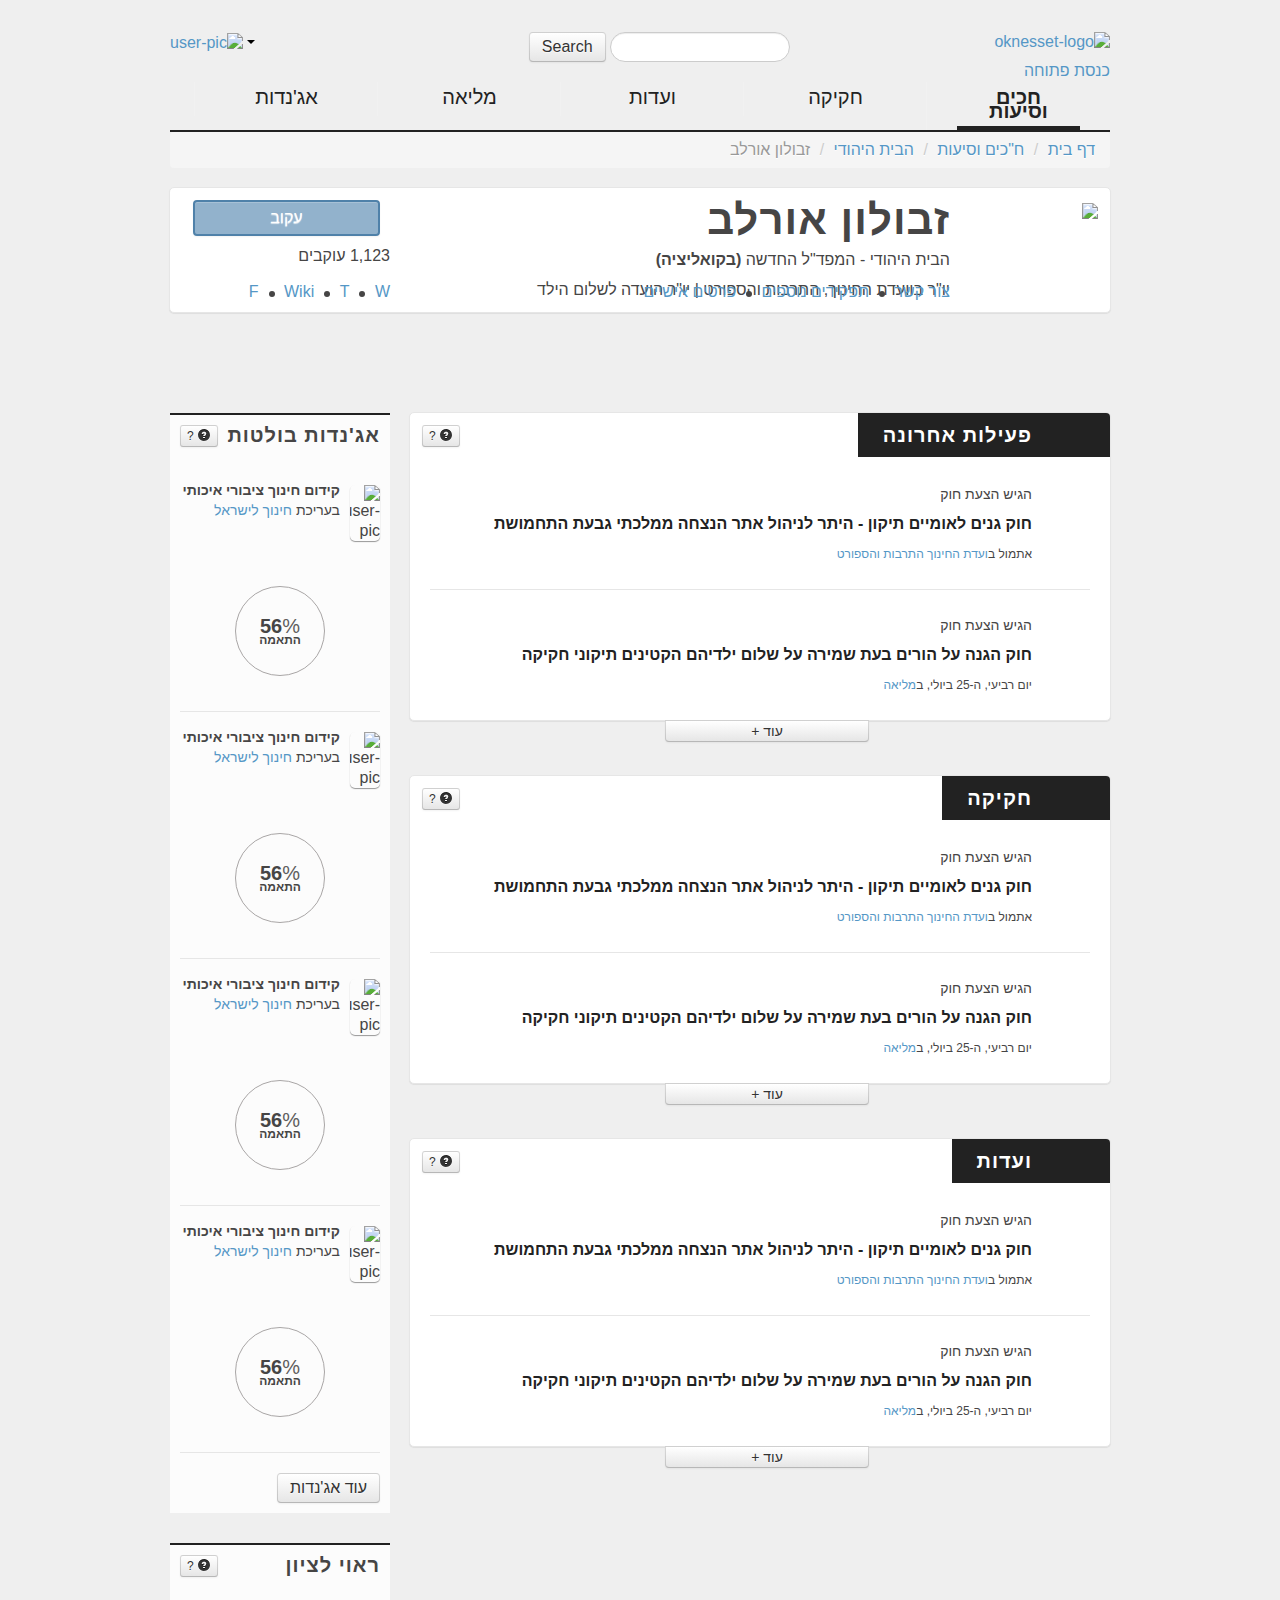
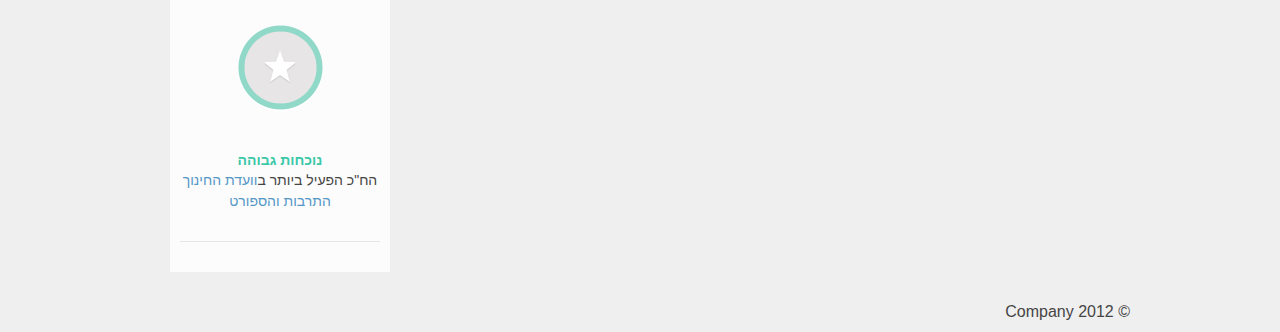
==== commit 88afcbf7: "Merge branch 'master' of git://github.com/mushon/ok-templates" ====
--- a/pages/index.html
+++ b/pages/index.html
@@ -174,11 +174,76 @@
             </footer>
           </section>
 	 	    </div>
-        <aside class="span3">
-
-        </aside>
-	    </div>
-      <hr />
+
+	 	<div class="span3">	 		
+	 	
+	 		<aside class="sidebar sidebar-agendas">
+	 			<h2>אג'נדות בולטות</h2>
+	 			<a class="btn btn-mini btn-question" href="#"><i class="icon-question-sign"></i> ?</a>
+	 			<ul>
+		 			<li class="agenda-mini">
+		 				<header>
+		 					<img src="../img/user-pic.png" alt="user-pic" width="30" height="30">
+		 					<h3><span>קידום חינוך ציבורי איכותי</span>
+		 					בעריכת <a href="#">חינוך לישראל</a></h3>
+		 				</header>
+		 				<div class="agenda-pie">
+		 					<span class="agenda-percent"><span class="agenda-percent-num">56<span>%</span></span>התאמה</span>
+		 				</div>
+		 			</li>
+			 			<li class="agenda-mini">
+		 				<header>
+		 					<img src="../img/user-pic.png" alt="user-pic" width="30" height="30">
+		 					<h3><span>קידום חינוך ציבורי איכותי</span>
+		 					בעריכת <a href="#">חינוך לישראל</a></h3>
+		 				</header>
+		 				<div class="agenda-pie">
+		 					<span class="agenda-percent"><span class="agenda-percent-num">56<span>%</span></span>התאמה</span>
+		 				</div>
+		 			</li>
+			 			<li class="agenda-mini">
+		 				<header>
+		 					<img src="../img/user-pic.png" alt="user-pic" width="30" height="30">
+		 					<h3><span>קידום חינוך ציבורי איכותי</span>
+		 					בעריכת <a href="#">חינוך לישראל</a></h3>
+		 				</header>
+		 				<div class="agenda-pie">
+		 					<span class="agenda-percent"><span class="agenda-percent-num">56<span>%</span></span>התאמה</span>
+		 				</div>
+		 			</li>
+			 			<li class="agenda-mini">
+		 				<header>
+		 					<img src="../img/user-pic.png" alt="user-pic" width="30" height="30">
+		 					<h3><span>קידום חינוך ציבורי איכותי</span>
+		 					בעריכת <a href="#">חינוך לישראל</a></h3>
+		 				</header>
+		 				<div class="agenda-pie">
+		 					<span class="agenda-percent"><span class="agenda-percent-num">56<span>%</span></span>התאמה</span>
+		 				</div>
+		 			</li>
+	 			</ul>
+	 			<a href="#" class="btn btn-more">עוד אג'נדות</a>
+	 		</aside>
+	 		
+	 		<aside class="sidebar note-worthy">
+	 			<h2>ראוי לציון</h2>
+	 			<a class="btn btn-mini btn-question" href="#"><i class="icon-question-sign"></i> ?</a>
+	 			<ul>
+		 			<li class="note-worthy-note note-worthy-presence note-worthy-good">
+		 				<header>
+		 					<h3><span>נוכחות גבוהה</span>
+		 					הח"כ הפעיל ביותר ב<a href="#">וועדת החינוך התרבות והספורט</a></h3>
+		 				</header>
+
+		 			</li>
+	 			</ul>
+
+	 		</aside>
+	 	</aside>
+	 </div>
+	 
+      <hr>
+	    
       <footer>
         <p>&copy; Company 2012</p>
       </footer>
--- a/css/app.css
+++ b/css/app.css
@@ -5196,6 +5196,22 @@
   background: none;
   color: inherit;
 }
+h1 {
+  font-size: 42px;
+  letter-spacing: 1px;
+}
+h2 {
+  font-size: 20px;
+  letter-spacing: 1px;
+}
+h3 {
+  font-size: 14px;
+  letter-spacing: 1px;
+}
+h4 {
+  font-size: 12px;
+  letter-spacing: 1px;
+}
 .card {
   background: #ffffff;
   border: 1px solid #e6e6e6;
@@ -5224,8 +5240,7 @@
   border-radius: 0 4px 0 0;
 }
 .card-list .btn-question {
-  float: left;
-  margin: 10px;
+  margin: 12px;
 }
 .card-list ul {
   clear: both;
@@ -5310,3 +5325,141 @@
   color: #ffffff;
   border: 2px solid #4f81a9;
 }
+.sidebar {
+  background: #fcfcfc;
+  border-top: 2px solid #222222;
+  padding: 10px;
+  margin-bottom: 30px;
+}
+.sidebar h2 {
+  margin: 0;
+  line-height: 1em;
+  float: right;
+  *zoom: 1;
+}
+.sidebar h2:before,
+.sidebar h2:after {
+  display: table;
+  content: "";
+  line-height: 0;
+}
+.sidebar h2:after {
+  clear: both;
+}
+.sidebar ul {
+  clear: both;
+  list-style: none;
+  margin: 60px 0 0;
+}
+.sidebar ul li {
+  margin: 20px 0;
+}
+.agenda-mini {
+  border-bottom: 1px solid #e6e6e6;
+}
+.agenda-mini header {
+  *zoom: 1;
+}
+.agenda-mini header:before,
+.agenda-mini header:after {
+  display: table;
+  content: "";
+  line-height: 0;
+}
+.agenda-mini header:after {
+  clear: both;
+}
+.agenda-mini header img {
+  float: right;
+  display: block;
+  margin: 0 0 10px 10px;
+  -webkit-border-radius: 5px;
+  -moz-border-radius: 5px;
+  border-radius: 5px;
+  -webkit-box-shadow: 0 1px 1px rgba(0, 0, 0, 0.4);
+  -moz-box-shadow: 0 1px 1px rgba(0, 0, 0, 0.4);
+  box-shadow: 0 1px 1px rgba(0, 0, 0, 0.4);
+}
+.agenda-mini header h3 {
+  float: right;
+  letter-spacing: 0;
+  font-weight: normal;
+  line-height: 1.45em;
+  margin: -5px 0 0;
+}
+.agenda-mini header h3 span {
+  display: block;
+  font-weight: 700;
+}
+.agenda-pie {
+  width: 88px;
+  height: 88px;
+  border: 1px solid #a9a6a6;
+  -webkit-border-radius: 50%;
+  -moz-border-radius: 50%;
+  border-radius: 50%;
+  margin: 35px auto;
+}
+.agenda-pie .agenda-percent {
+  color: #464545;
+  display: block;
+  margin: 32px auto;
+  text-align: center;
+  font-weight: 700;
+  line-height: 1.2em;
+  font-size: 12px;
+}
+.agenda-pie .agenda-percent .agenda-percent-num {
+  display: block;
+  font-size: 20px;
+}
+.agenda-pie .agenda-percent .agenda-percent-num span {
+  font-weight: normal;
+  color: #605e5e;
+}
+.note-worthy-note {
+  border-bottom: 1px solid #e6e6e6;
+  padding: 140px 0 30px;
+}
+.note-worthy-note header {
+  *zoom: 1;
+}
+.note-worthy-note header:before,
+.note-worthy-note header:after {
+  display: table;
+  content: "";
+  line-height: 0;
+}
+.note-worthy-note header:after {
+  clear: both;
+}
+.note-worthy-note header h3 {
+  text-align: center;
+  letter-spacing: 0;
+  font-weight: normal;
+  line-height: 1.45em;
+  margin: -5px 0 0;
+}
+.note-worthy-note header h3 span {
+  display: block;
+  font-weight: 700;
+}
+.note-worthy-good {
+  background: url(../img/badge-good.png) 50% 10px no-repeat;
+}
+.note-worthy-good header h3 span {
+  color: #3ac8a8;
+}
+.btn-question {
+  float: left;
+  *zoom: 1;
+}
+.btn-question:before,
+.btn-question:after {
+  display: table;
+  content: "";
+  line-height: 0;
+}
+.btn-question:after {
+  clear: both;
+}
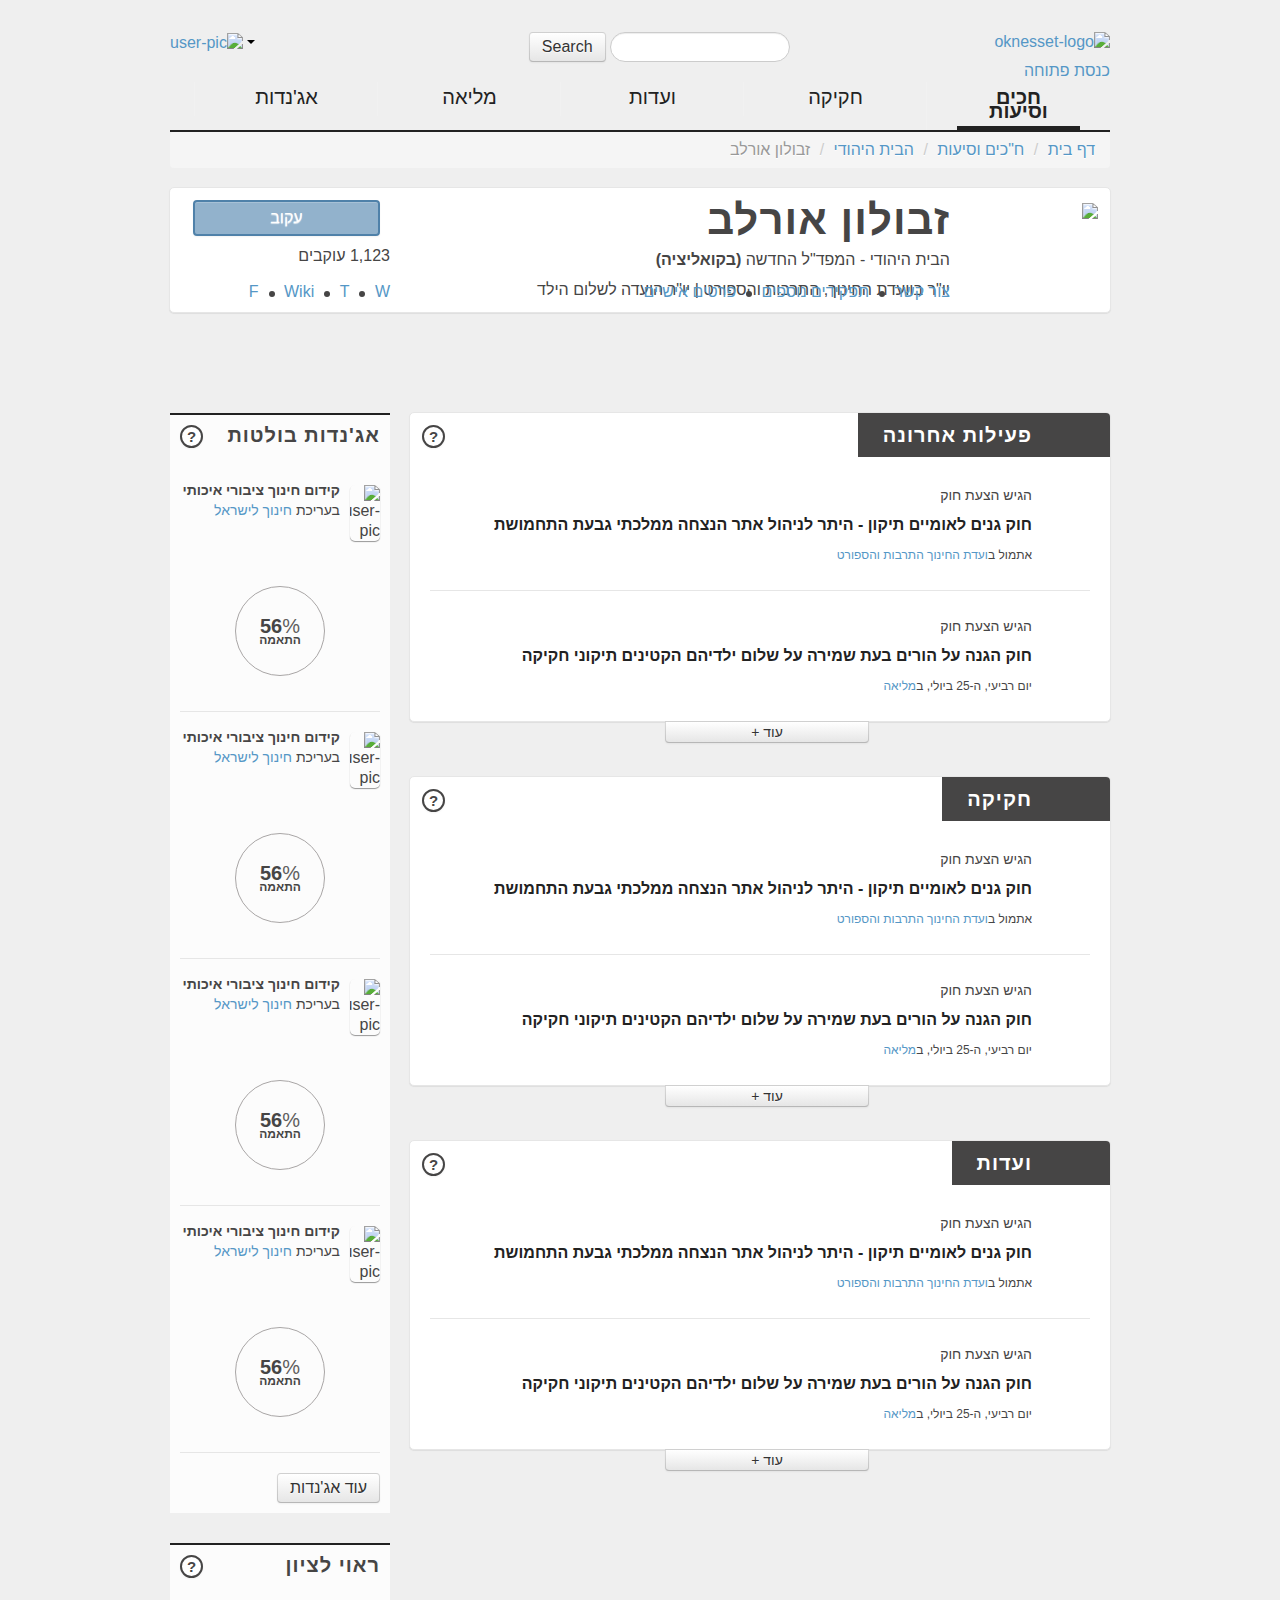
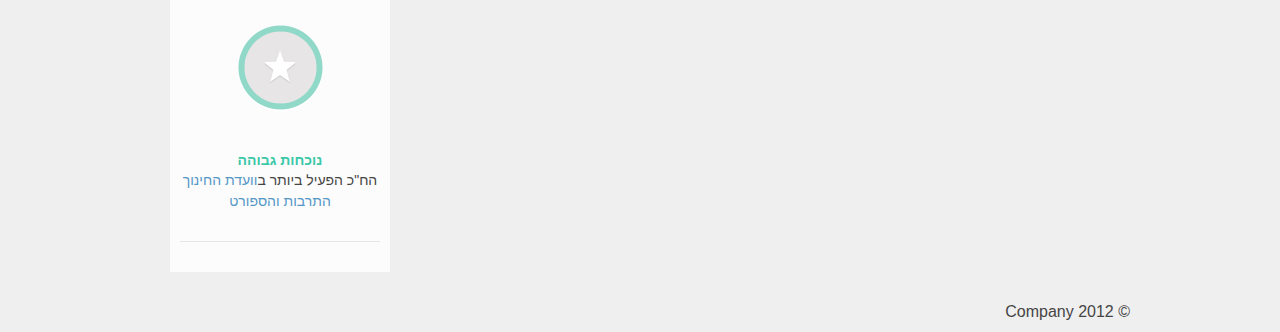
==== commit 048817ed: "moved buttons" ====
--- a/pages/index.html
+++ b/pages/index.html
@@ -111,7 +111,7 @@
 	 		    <section class="card card-list card-list-latest">
 	 			    <header>
                <h2>פעילות אחרונה</h2>
-               <a class="btn btn-mini btn-question" href="#"><i class="icon-question-sign"></i> ?</a>
+               <a class="btn btn-mini btn-question" href="#">?</a>
 	 			    </header>
 	 			    <ul>
               <li>
@@ -133,7 +133,7 @@
 	 		    <section class="card card-list card-list-latest">
 	 			    <header>
                <h2>חקיקה</h2>
-               <a class="btn btn-mini btn-question" href="#"><i class="icon-question-sign"></i> ?</a>
+               <a class="btn btn-mini btn-question" href="#">?</a>
 	 			    </header>
             <ul>
               <li>
@@ -155,7 +155,7 @@
           <section class="card card-list card-list-latest">
             <header>
               <h2>ועדות</h2>
-              <a class="btn btn-mini btn-question" href="#"><i class="icon-question-sign"></i> ?</a>
+               <a class="btn btn-mini btn-question" href="#">?</a>
             </header>
             <ul>
               <li>
@@ -179,7 +179,7 @@
 	 	
 	 		<aside class="sidebar sidebar-agendas">
 	 			<h2>אג'נדות בולטות</h2>
-	 			<a class="btn btn-mini btn-question" href="#"><i class="icon-question-sign"></i> ?</a>
+	 			<a class="btn btn-mini btn-question" href="#">?</a>
 	 			<ul>
 		 			<li class="agenda-mini">
 		 				<header>
@@ -227,7 +227,7 @@
 	 		
 	 		<aside class="sidebar note-worthy">
 	 			<h2>ראוי לציון</h2>
-	 			<a class="btn btn-mini btn-question" href="#"><i class="icon-question-sign"></i> ?</a>
+	 			<a class="btn btn-mini btn-question" href="#">?</a>
 	 			<ul>
 		 			<li class="note-worthy-note note-worthy-presence note-worthy-good">
 		 				<header>
--- a/css/app.css
+++ b/css/app.css
@@ -5230,7 +5230,7 @@
 .card-list h2 {
   float: right;
   padding: 5px 30px 5px 5px;
-  background: #222222;
+  background: #464545;
   color: #fff;
   margin: 0;
   font-size: 20px;
@@ -5310,7 +5310,132 @@
   position: relative;
   right: -10px;
 }
-.card-main .btn-big {
+.sidebar {
+  background: #fcfcfc;
+  border-top: 2px solid #222222;
+  padding: 10px;
+  margin-bottom: 30px;
+}
+.sidebar h2 {
+  margin: 0;
+  line-height: 1em;
+  float: right;
+  *zoom: 1;
+}
+.sidebar h2:before,
+.sidebar h2:after {
+  display: table;
+  content: "";
+  line-height: 0;
+}
+.sidebar h2:after {
+  clear: both;
+}
+.sidebar ul {
+  clear: both;
+  list-style: none;
+  margin: 60px 0 0;
+}
+.sidebar ul li {
+  margin: 20px 0;
+}
+.agenda-mini {
+  border-bottom: 1px solid #e6e6e6;
+}
+.agenda-mini header {
+  *zoom: 1;
+}
+.agenda-mini header:before,
+.agenda-mini header:after {
+  display: table;
+  content: "";
+  line-height: 0;
+}
+.agenda-mini header:after {
+  clear: both;
+}
+.agenda-mini header img {
+  float: right;
+  display: block;
+  margin: 0 0 10px 10px;
+  -webkit-border-radius: 5px;
+  -moz-border-radius: 5px;
+  border-radius: 5px;
+  -webkit-box-shadow: 0 1px 1px rgba(0, 0, 0, 0.4);
+  -moz-box-shadow: 0 1px 1px rgba(0, 0, 0, 0.4);
+  box-shadow: 0 1px 1px rgba(0, 0, 0, 0.4);
+}
+.agenda-mini header h3 {
+  float: right;
+  letter-spacing: 0;
+  font-weight: normal;
+  line-height: 1.45em;
+  margin: -5px 0 0;
+}
+.agenda-mini header h3 span {
+  display: block;
+  font-weight: 700;
+}
+.agenda-pie {
+  width: 88px;
+  height: 88px;
+  border: 1px solid #a9a6a6;
+  -webkit-border-radius: 50%;
+  -moz-border-radius: 50%;
+  border-radius: 50%;
+  margin: 35px auto;
+}
+.agenda-pie .agenda-percent {
+  color: #464545;
+  display: block;
+  margin: 32px auto;
+  text-align: center;
+  font-weight: 700;
+  line-height: 1.2em;
+  font-size: 12px;
+}
+.agenda-pie .agenda-percent .agenda-percent-num {
+  display: block;
+  font-size: 20px;
+}
+.agenda-pie .agenda-percent .agenda-percent-num span {
+  font-weight: normal;
+  color: #605e5e;
+}
+.note-worthy-note {
+  border-bottom: 1px solid #e6e6e6;
+  padding: 140px 0 30px;
+}
+.note-worthy-note header {
+  *zoom: 1;
+}
+.note-worthy-note header:before,
+.note-worthy-note header:after {
+  display: table;
+  content: "";
+  line-height: 0;
+}
+.note-worthy-note header:after {
+  clear: both;
+}
+.note-worthy-note header h3 {
+  text-align: center;
+  letter-spacing: 0;
+  font-weight: normal;
+  line-height: 1.45em;
+  margin: -5px 0 0;
+}
+.note-worthy-note header h3 span {
+  display: block;
+  font-weight: 700;
+}
+.note-worthy-good {
+  background: url(../img/badge-good.png) 50% 10px no-repeat;
+}
+.note-worthy-good header h3 span {
+  color: #3ac8a8;
+}
+.btn-big {
   display: block;
   width: 100%;
   padding-right: 0;
@@ -5325,130 +5450,23 @@
   color: #ffffff;
   border: 2px solid #4f81a9;
 }
-.sidebar {
-  background: #fcfcfc;
-  border-top: 2px solid #222222;
-  padding: 10px;
-  margin-bottom: 30px;
-}
-.sidebar h2 {
-  margin: 0;
-  line-height: 1em;
-  float: right;
-  *zoom: 1;
-}
-.sidebar h2:before,
-.sidebar h2:after {
-  display: table;
-  content: "";
-  line-height: 0;
-}
-.sidebar h2:after {
-  clear: both;
-}
-.sidebar ul {
-  clear: both;
-  list-style: none;
-  margin: 60px 0 0;
-}
-.sidebar ul li {
-  margin: 20px 0;
-}
-.agenda-mini {
-  border-bottom: 1px solid #e6e6e6;
-}
-.agenda-mini header {
-  *zoom: 1;
-}
-.agenda-mini header:before,
-.agenda-mini header:after {
-  display: table;
-  content: "";
-  line-height: 0;
-}
-.agenda-mini header:after {
-  clear: both;
-}
-.agenda-mini header img {
-  float: right;
-  display: block;
-  margin: 0 0 10px 10px;
-  -webkit-border-radius: 5px;
-  -moz-border-radius: 5px;
-  border-radius: 5px;
-  -webkit-box-shadow: 0 1px 1px rgba(0, 0, 0, 0.4);
-  -moz-box-shadow: 0 1px 1px rgba(0, 0, 0, 0.4);
-  box-shadow: 0 1px 1px rgba(0, 0, 0, 0.4);
-}
-.agenda-mini header h3 {
-  float: right;
-  letter-spacing: 0;
-  font-weight: normal;
-  line-height: 1.45em;
-  margin: -5px 0 0;
-}
-.agenda-mini header h3 span {
-  display: block;
-  font-weight: 700;
-}
-.agenda-pie {
-  width: 88px;
-  height: 88px;
-  border: 1px solid #a9a6a6;
+.btn-question {
   -webkit-border-radius: 50%;
   -moz-border-radius: 50%;
   border-radius: 50%;
-  margin: 35px auto;
-}
-.agenda-pie .agenda-percent {
+  border: 2px solid #464545;
+  width: 19px;
+  height: 19px;
+  padding: 0;
+  background: #ffffff;
   color: #464545;
-  display: block;
-  margin: 32px auto;
+  font-weight: 700;
+  font-size: 15px;
   text-align: center;
-  font-weight: 700;
-  line-height: 1.2em;
-  font-size: 12px;
-}
-.agenda-pie .agenda-percent .agenda-percent-num {
-  display: block;
-  font-size: 20px;
-}
-.agenda-pie .agenda-percent .agenda-percent-num span {
-  font-weight: normal;
-  color: #605e5e;
-}
-.note-worthy-note {
-  border-bottom: 1px solid #e6e6e6;
-  padding: 140px 0 30px;
-}
-.note-worthy-note header {
-  *zoom: 1;
-}
-.note-worthy-note header:before,
-.note-worthy-note header:after {
-  display: table;
-  content: "";
-  line-height: 0;
-}
-.note-worthy-note header:after {
-  clear: both;
-}
-.note-worthy-note header h3 {
-  text-align: center;
-  letter-spacing: 0;
-  font-weight: normal;
-  line-height: 1.45em;
-  margin: -5px 0 0;
-}
-.note-worthy-note header h3 span {
-  display: block;
-  font-weight: 700;
-}
-.note-worthy-good {
-  background: url(../img/badge-good.png) 50% 10px no-repeat;
-}
-.note-worthy-good header h3 span {
-  color: #3ac8a8;
+}
+.btn-question:hover {
+  color: #ffffff;
+  background: #464545;
 }
 .btn-question {
   float: left;
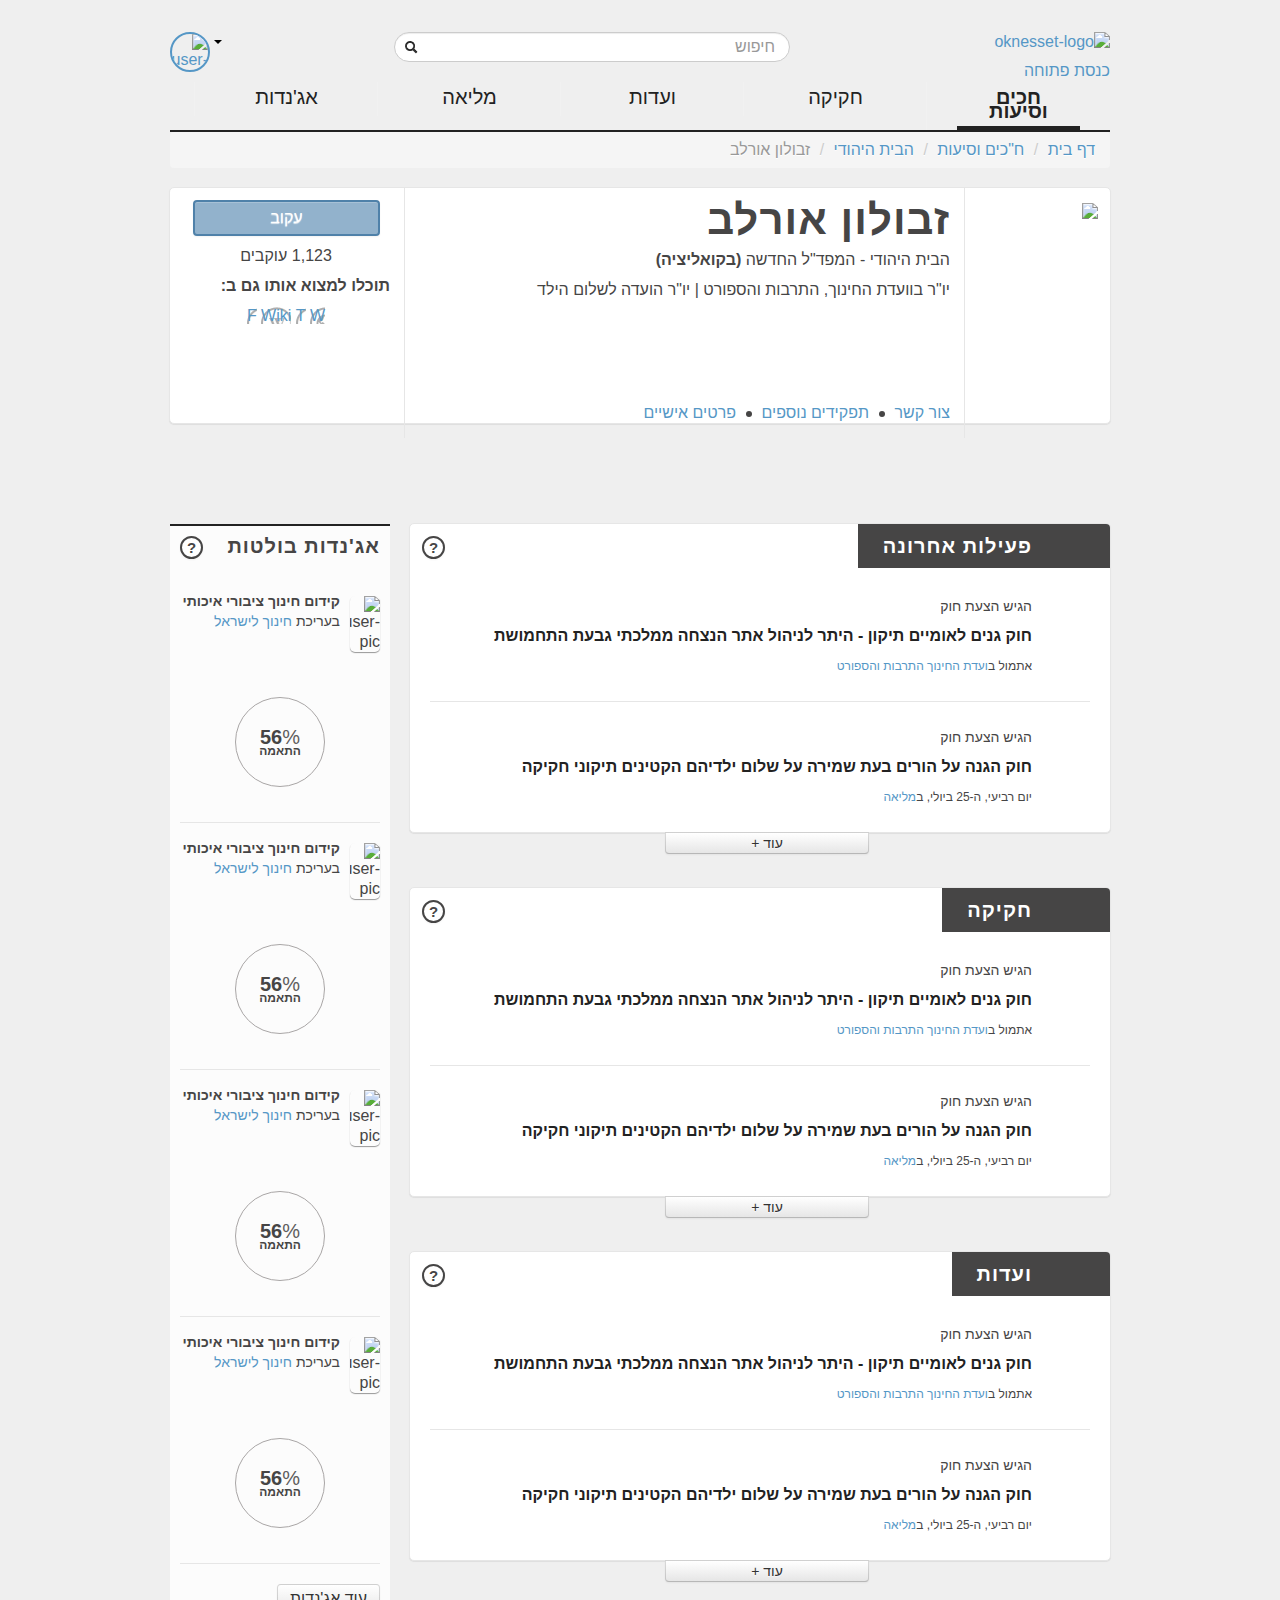
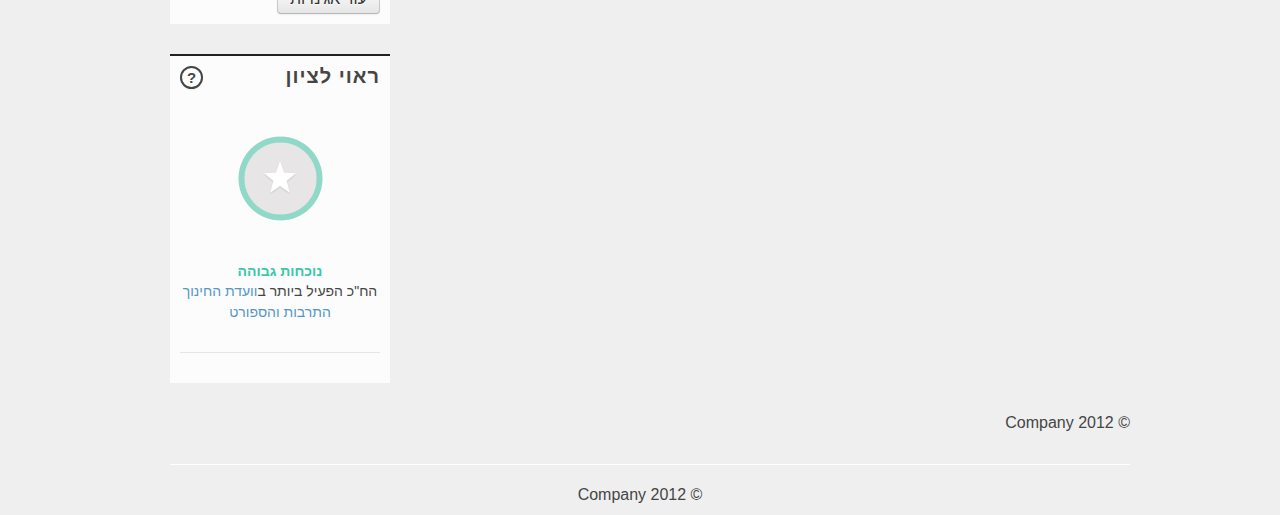
==== commit 39f8cdb7: "merged conflicts from Zohar" ====
--- a/pages/index.html
+++ b/pages/index.html
@@ -26,17 +26,23 @@
             <span>כנסת פתוחה</span>
           </a>
         </div>
-        <div id="search" class="span5">
+        <div class="span5">
           <form class="form-search">
-            <input type="text" class="input-medium search-query" />
-            <button type="submit" class="btn">Search</button>
+            <div>
+              <input type="text" class="span5 search-query" placeholder="חיפוש" />
+              <button type="submit">
+                <i class="icon icon-search"></i>
+              </button>
+            </div>
           </form>
         </div>
 
         <div id="login" class="span3 dropdown">
           <a class="dropdown-toggle" data-toggle="dropdown" href="#">
             <b class="caret"></b>
-            <img src="../img/user-pic.png" alt="user-pic" width="36" height="36" />
+            <span class="user-pic">
+              <img src="../img/user-pic.png" alt="user-pic" width="36" height="36" />
+            </span>
           </a>
           <ul class="dropdown-menu" role="menu" aria-labelledby="dLabel">
             <li><a href="#">הגדרות</a></li>
@@ -73,33 +79,32 @@
             </div>
           </div>
 
-          <div class="span7">
+          <div class="span7 mp-details">
             <div class="spacer fill">
               <header>
                 <h1>זבולון אורלב</h1>
               </header>
               <p>הבית היהודי - המפד"ל החדשה <strong>(בקואליציה)</strong></p>
               <p>יו"ר בוועדת החינוך, התרבות והספורט | יו"ר הועדה לשלום הילד</p>
-              <footer class="links">
-                <ul>
-                  <li><a>צור קשר</a></li>
-                  <li><a>תפקידים נוספים</a></li>
-                  <li><a>פרטים אישיים</a></li>
-                </ul>
-              </footer>
+              <ul class="links">
+                <li><a>צור קשר</a></li>
+                <li><a>תפקידים נוספים</a></li>
+                <li><a>פרטים אישיים</a></li>
+              </ul>
             </div>
           </div>
 
-          <div class="span3">
+          <div class="span3 social-details">
             <div class="spacer actions-panel">
               <a class="btn btn-big">עקוב</a>
-              <p>1,123 עוקבים</p>
-              <div class="links">
-                <ul>
-                  <li><a>W</a></li>
-                  <li><a>T</a></li>
-                  <li><a>Wiki</a></li>
-                  <li><a>F</a></li>
+              <p class="text-center">1,123 עוקבים</p>
+              <div class="social-links">
+                <h5>תוכלו למצוא אותו גם ב:</h5>
+                <ul class="text-center">
+                  <li><a class="icon sprite-website">W</a></li>
+                  <li><a class="icon sprite-twitter">T</a></li>
+                  <li><a class="icon sprite-wiki">Wiki</a></li>
+                  <li><a class="icon sprite-facebook">F</a></li>
                 </ul>
               </div>
             </div>
@@ -173,7 +178,7 @@
               <a class="btn btn-mini btn-more">עוד +</a>
             </footer>
           </section>
-	 	    </div>
+	 	    </div> <!-- /span9 -->
 
 	 	<div class="span3">	 		
 	 	
@@ -248,7 +253,19 @@
         <p>&copy; Company 2012</p>
       </footer>
     </div> <!-- /container -->
-
+    
+          </aside>
+        </div>
+      </div> <!-- /row -->
+    </div> <!-- /container -->
+    <div class="container">
+      <div class="row">
+        <hr />
+        <footer class="span12">
+          <p class="text-center">&copy; Company 2012</p>
+        </footer>
+      </div>
+    </div>
     <!-- Le javascript
     ================================================== -->
     <!-- Placed at the end of the document so the pages load faster -->
--- a/css/app.css
+++ b/css/app.css
@@ -1,4 +1,3 @@
-@import "aleffont.css";
 /*!
  * Bootstrap v2.2.2
  *
@@ -5116,6 +5115,49 @@
 .affix {
   position: fixed;
 }
+/* Generated by Font Squirrel (http://www.fontsquirrel.com) on November 24, 2012 */
+@font-face {
+  font-family: 'Alef';
+  src: url('../font/Alef-bold.eot');
+  src: url('../font/Alef-bold.eot?#iefix') format('embedded-opentype'), url('../font/Alef-bold.woff') format('woff'), url('../font/Alef-bold.ttf') format('truetype'), url('../font/Alef-bold.svg#alefbold') format('svg');
+  font-weight: bold;
+  font-style: normal;
+}
+@font-face {
+  font-family: 'Alef';
+  src: url('../font/Alef-regular.eot');
+  src: url('../font/Alef-regular.eot?#iefix') format('embedded-opentype'), url('../font/Alef-regular.woff') format('woff'), url('../font/Alef-regular.ttf') format('truetype'), url('../font/Alef-regular.svg#alefregular') format('svg');
+  font-weight: normal;
+  font-style: normal;
+}
+/* glue: 0.2.9 hash: 9a763df6e2 */
+.sprite-wiki,
+.sprite-website,
+.sprite-twitter,
+.sprite-facebook {
+  background-image: url('../img/sprites.png');
+  background-repeat: no-repeat;
+}
+.sprite-wiki {
+  background-position: 0px 0px;
+  width: 32px;
+  height: 34px;
+}
+.sprite-website {
+  background-position: -32px 0px;
+  width: 32px;
+  height: 34px;
+}
+.sprite-twitter {
+  background-position: -64px 0px;
+  width: 32px;
+  height: 34px;
+}
+.sprite-facebook {
+  background-position: 0px -34px;
+  width: 32px;
+  height: 34px;
+}
 @font-face {
   font-family: 'Alef';
   src: url('../font/Alef-regular.eot');
@@ -5140,6 +5182,9 @@
 }
 .fill {
   height: 100%;
+}
+.text-center {
+  text-align: center;
 }
 /* Add additional stylesheets below
 -------------------------------------------------- */
@@ -5159,9 +5204,22 @@
   float: left;
   display: block;
 }
+#app-header #login > a:hover {
+  text-decoration: none;
+}
 #app-header #login .dropdown-menu {
   left: 0;
   right: auto;
+}
+#app-header #login .user-pic {
+  -webkit-border-radius: 50%;
+  -moz-border-radius: 50%;
+  border-radius: 50%;
+  border: 2px solid #5597c6;
+  display: inline-block;
+  width: 36px;
+  height: 36px;
+  overflow: hidden;
 }
 #app-header .nav-pills {
   margin-bottom: 0;
@@ -5195,6 +5253,16 @@
 #app-header .nav-pills li.active a:hover {
   background: none;
   color: inherit;
+}
+#app-header .form-search {
+  position: relative;
+}
+#app-header .form-search button {
+  background: transparent;
+  border: none;
+  position: absolute;
+  left: -12px;
+  top: 5px;
 }
 h1 {
   font-size: 42px;
@@ -5283,32 +5351,49 @@
 .card-main {
   margin-bottom: 100px;
 }
-.card-main .links {
+.card-main [class*='span'] {
+  min-height: 235px;
+  position: relative;
+}
+.card-main [class*='span'] + [class*='span']::before {
+  content: '';
+  display: block;
+  width: 1px;
+  background: #e6e6e6;
   position: absolute;
-  bottom: 10px;
-}
-.card-main .links ul {
+  top: 0;
+  bottom: -15px;
+  right: -15px;
+}
+.card-main ul {
   margin: 0;
   padding: 0;
-}
-.card-main .links ul li {
   list-style: none;
+}
+.card-main ul li {
   display: inline-block;
 }
-.card-main .links ul li + li {
+.card-main .mp-details .links {
+  position: absolute;
+  bottom: 0;
+  left: 0;
+  right: 0;
+}
+.card-main .mp-details .links li + li {
   padding-right: 15px;
 }
-.card-main .links ul li + li::before {
+.card-main .mp-details .links li + li::before {
   content: '';
-  display: inline-block;
   width: 6px;
   height: 6px;
+  display: inline-block;
+  background: #464545;
   -webkit-border-radius: 50%;
   -moz-border-radius: 50%;
   border-radius: 50%;
-  background-color: #464545;
   position: relative;
   right: -10px;
+  top: -1px;
 }
 .sidebar {
   background: #fcfcfc;
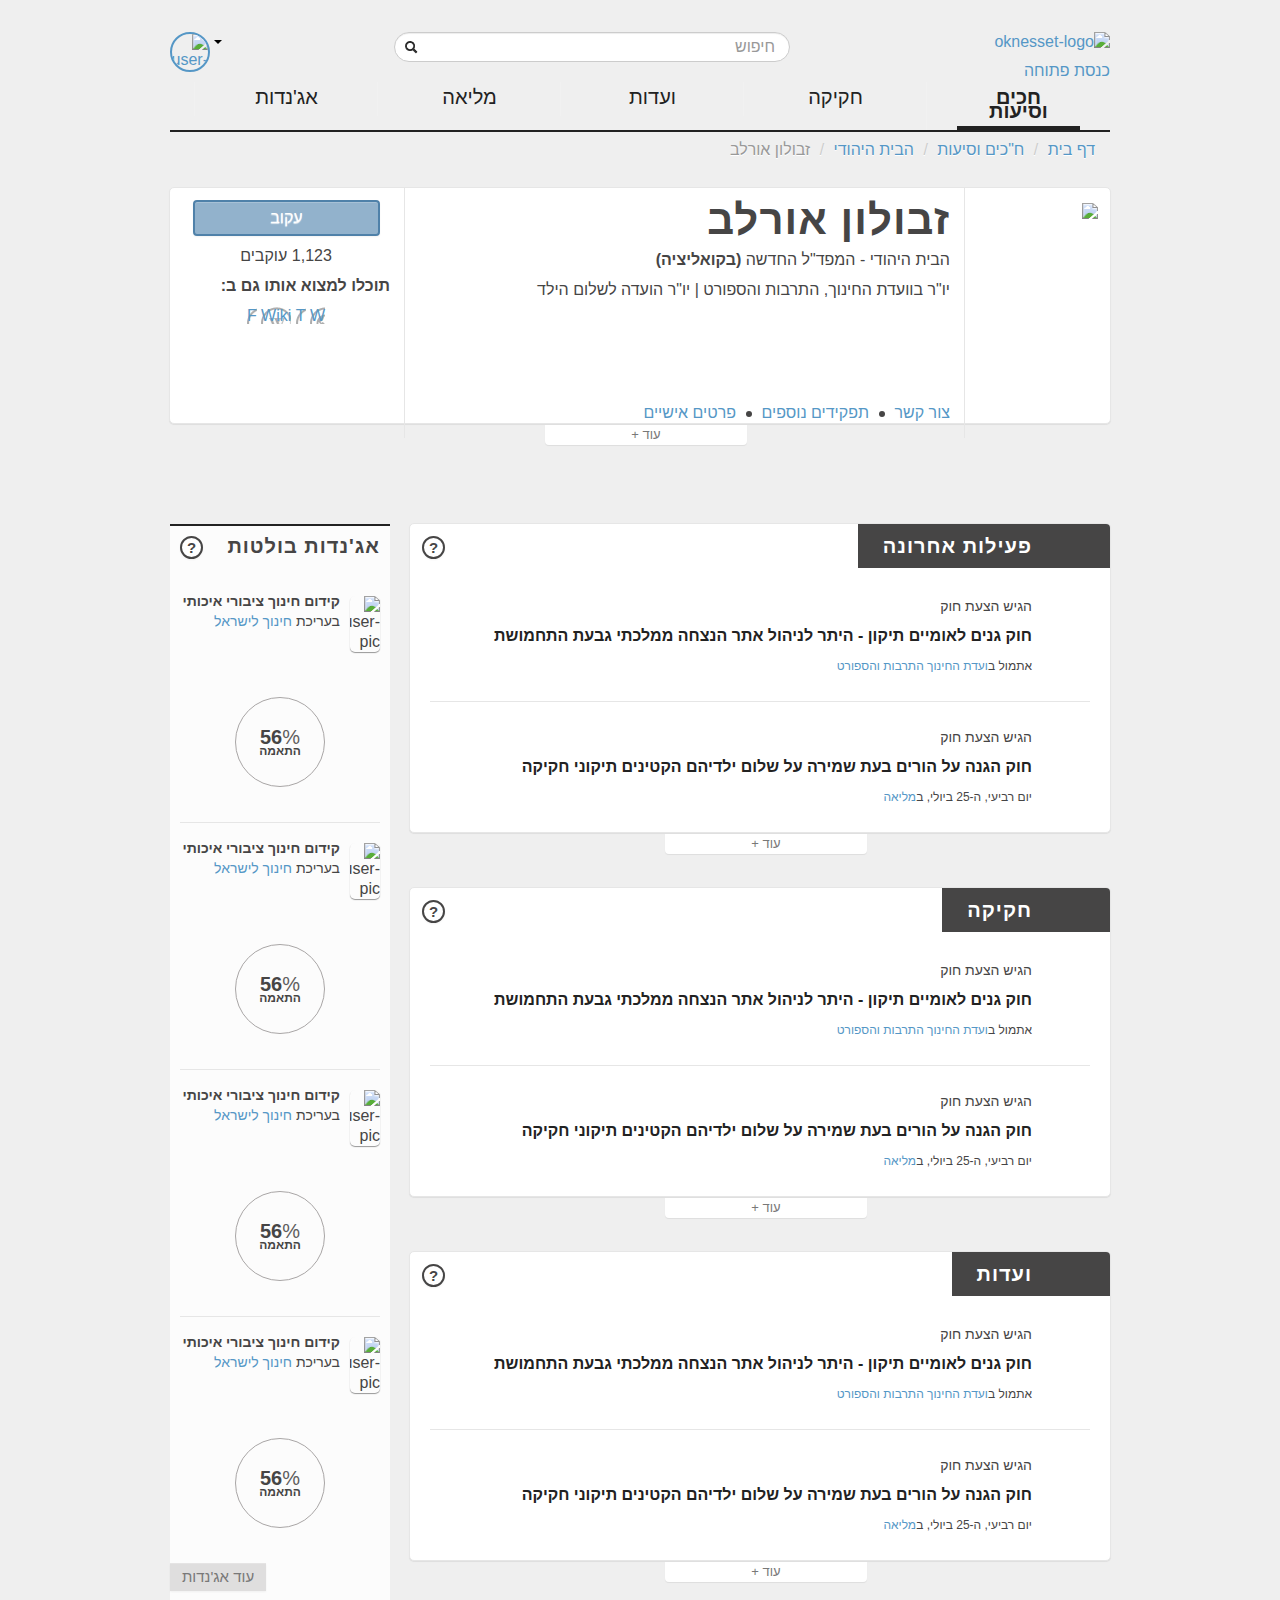
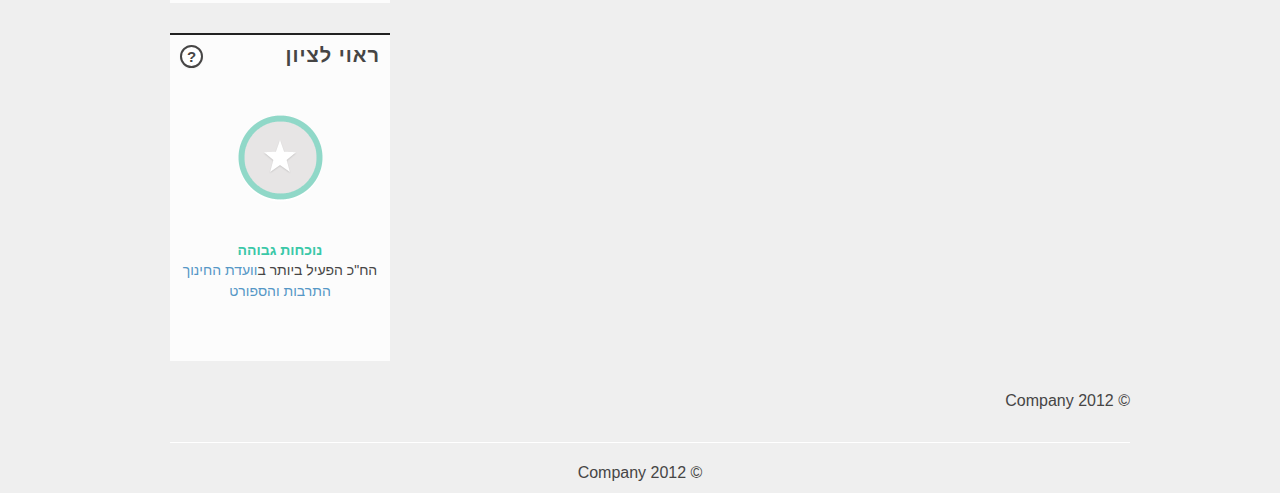
==== commit c2bae994: "Merge pull request #4 from mushon/master" ====
--- a/pages/index.html
+++ b/pages/index.html
@@ -110,6 +110,7 @@
             </div>
           </div>
         </div>
+        <a class="btn btn-mini btn-expand">עוד +</a>
       </section>
       <div class="row">
 	 	    <div class="cards span9">
@@ -131,7 +132,7 @@
               </li>
 	 			    </ul>
 	 			    <footer>
-               <a class="btn btn-mini btn-more">עוד +</a>
+               <a class="btn btn-mini btn-expand">עוד +</a>
 	 			    </footer>
 	 		    </section>
 
@@ -153,7 +154,7 @@
               </li>
             </ul>
             <footer>
-              <a class="btn btn-mini btn-more">עוד +</a>
+              <a class="btn btn-mini btn-expand">עוד +</a>
             </footer>
 	 		    </section>
 
@@ -175,7 +176,7 @@
               </li>
             </ul>
             <footer>
-              <a class="btn btn-mini btn-more">עוד +</a>
+              <a class="btn btn-mini btn-expand">עוד +</a>
             </footer>
           </section>
 	 	    </div> <!-- /span9 -->
--- a/css/app.css
+++ b/css/app.css
@@ -5264,6 +5264,9 @@
   left: -12px;
   top: 5px;
 }
+.breadcrumb {
+  background: none;
+}
 h1 {
   font-size: 42px;
   letter-spacing: 1px;
@@ -5334,19 +5337,6 @@
 }
 .card-list ul li:last-child {
   border-bottom: none;
-}
-.card-list .btn-more {
-  font-size: 14px;
-  width: 190px;
-  height: 20px;
-  -webkit-border-radius: 0 0 4px 4px;
-  -moz-border-radius: 0 0 4px 4px;
-  border-radius: 0 0 4px 4px;
-  display: block;
-  position: absolute;
-  bottom: -22px;
-  left: 50%;
-  margin-left: -95px;
 }
 .card-main {
   margin-bottom: 100px;
@@ -5423,6 +5413,12 @@
 }
 .sidebar ul li {
   margin: 20px 0;
+}
+.sidebar ul li:last-child {
+  border-bottom: none;
+}
+.sidebar-agendas {
+  padding: 10px 10px 40px;
 }
 .agenda-mini {
   border-bottom: 1px solid #e6e6e6;
@@ -5536,6 +5532,8 @@
   border: 2px solid #4f81a9;
 }
 .btn-question {
+  float: left;
+  *zoom: 1;
   -webkit-border-radius: 50%;
   -moz-border-radius: 50%;
   border-radius: 50%;
@@ -5549,14 +5547,6 @@
   font-size: 15px;
   text-align: center;
 }
-.btn-question:hover {
-  color: #ffffff;
-  background: #464545;
-}
-.btn-question {
-  float: left;
-  *zoom: 1;
-}
 .btn-question:before,
 .btn-question:after {
   display: table;
@@ -5566,3 +5556,57 @@
 .btn-question:after {
   clear: both;
 }
+.btn-question:hover {
+  color: #ffffff;
+  background: #464545;
+}
+.btn-expand {
+  font-size: 13px;
+  width: 190px;
+  height: 20px;
+  -webkit-border-radius: 0 0 4px 4px;
+  -moz-border-radius: 0 0 4px 4px;
+  border-radius: 0 0 4px 4px;
+  -webkit-box-shadow: 0 1px 1px rgba(0, 0, 0, 0.075);
+  -moz-box-shadow: 0 1px 1px rgba(0, 0, 0, 0.075);
+  box-shadow: 0 1px 1px rgba(0, 0, 0, 0.075);
+  display: block;
+  position: absolute;
+  bottom: -22px;
+  left: 50%;
+  margin-left: -95px;
+  background: #ffffff;
+  color: #797878;
+  border: none;
+}
+.btn-expand:hover {
+  background: #dfdede;
+  color: #464545;
+}
+.btn-more {
+  font-size: 15px;
+  float: left;
+  *zoom: 1;
+  margin-bottom: 20px;
+  margin-left: -10px;
+  -webkit-border-radius: 0;
+  -moz-border-radius: 0;
+  border-radius: 0;
+  text-shadow: none;
+  background: #dfdede;
+  color: #797878;
+  border: none;
+}
+.btn-more:before,
+.btn-more:after {
+  display: table;
+  content: "";
+  line-height: 0;
+}
+.btn-more:after {
+  clear: both;
+}
+.btn-more:hover {
+  background: #c5c5c5;
+  color: #605e5e;
+}
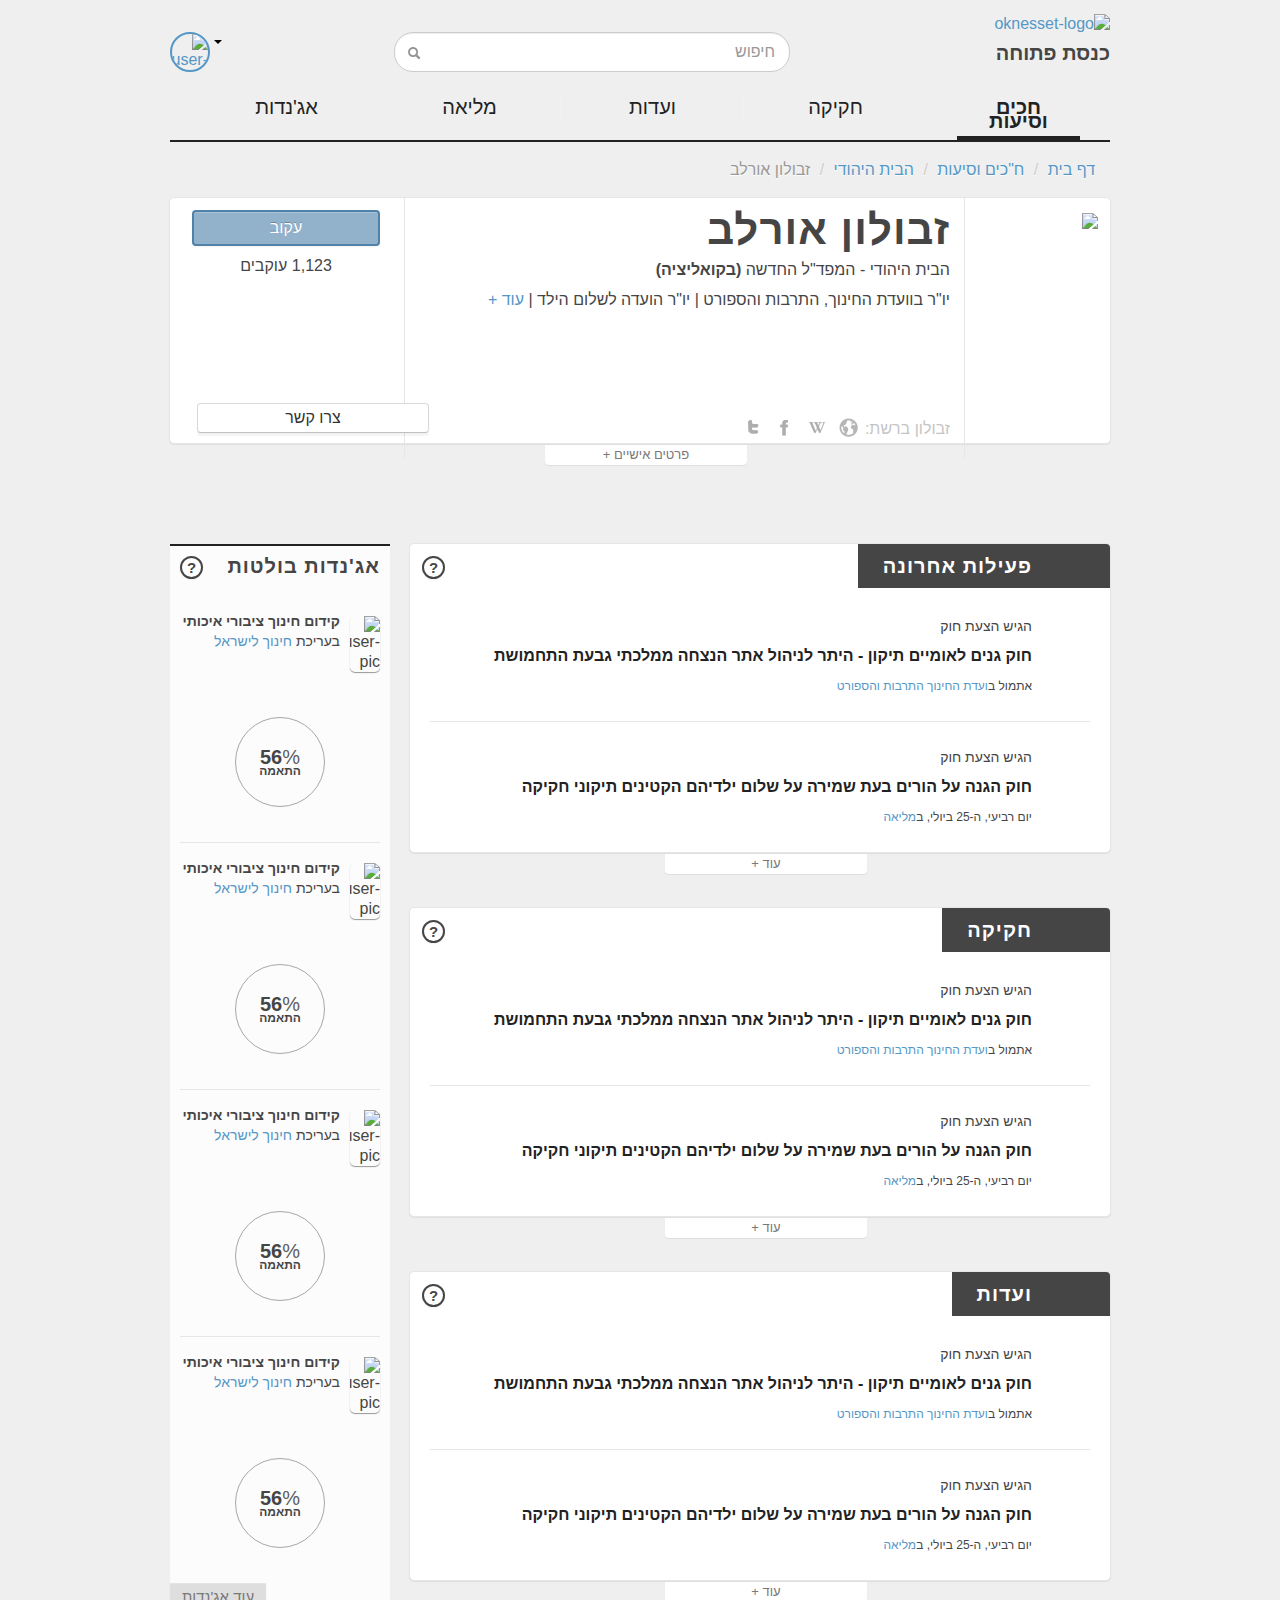
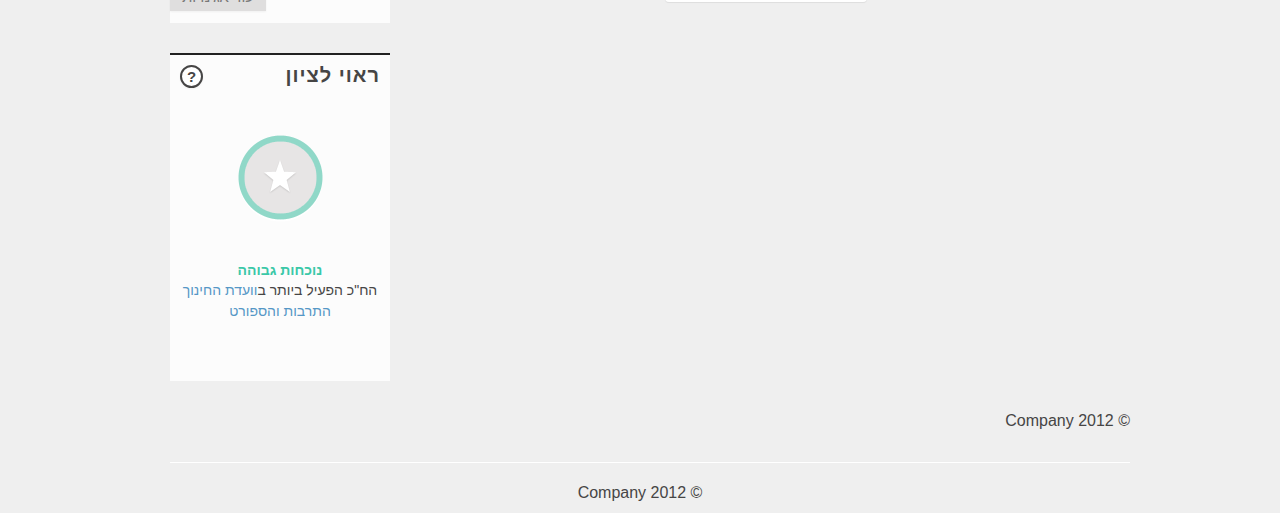
==== commit 4c7ae171: "worked on card layout fixes" ====
--- a/pages/index.html
+++ b/pages/index.html
@@ -17,7 +17,7 @@
     <![endif]-->
     <link rel="shortcut icon" href="ico/favicon.png" />
   </head>
-  <body>
+  <body class="mk-page">
     <header id="app-header" class="container">
       <div class="row">
         <div id="logo" class="span4">
@@ -79,38 +79,34 @@
             </div>
           </div>
 
-          <div class="span7 mp-details">
+          <div class="span7 card-details">
             <div class="spacer fill">
               <header>
                 <h1>זבולון אורלב</h1>
               </header>
               <p>הבית היהודי - המפד"ל החדשה <strong>(בקואליציה)</strong></p>
-              <p>יו"ר בוועדת החינוך, התרבות והספורט | יו"ר הועדה לשלום הילד</p>
-              <ul class="links">
-                <li><a>צור קשר</a></li>
-                <li><a>תפקידים נוספים</a></li>
-                <li><a>פרטים אישיים</a></li>
-              </ul>
+              <p>יו"ר בוועדת החינוך, התרבות והספורט | יו"ר הועדה לשלום הילד | <a href="#">עוד +</a></p>
+              <div class="social-links">
+                <h5>זבולון ברשת:</h5>
+                <ul class="text-center">
+                  <li><a href="#" class="icon sprite-website" rel="tooltip" title="האתר של זבולון">אתר</a></li>
+                  <li><a href="#" class="icon sprite-wiki" rel="tooltip" title="זבולון בויקיפדיה">ויקיפדיה</a></li>
+                  <li><a href="#" class="icon sprite-facebook" rel="tooltip" title="זבולון בפייסבוק">פייסבוק</a></li>
+                  <li><a href="#" class="icon sprite-twitter" rel="tooltip" title="זבולון בטוויטר">טוויטר</a></li>
+                </ul>
+              </div>
             </div>
           </div>
 
           <div class="span3 social-details">
             <div class="spacer actions-panel">
-              <a class="btn btn-big">עקוב</a>
+              <a class="btn btn-big btn-primary">עקוב</a>
               <p class="text-center">1,123 עוקבים</p>
-              <div class="social-links">
-                <h5>תוכלו למצוא אותו גם ב:</h5>
-                <ul class="text-center">
-                  <li><a class="icon sprite-website">W</a></li>
-                  <li><a class="icon sprite-twitter">T</a></li>
-                  <li><a class="icon sprite-wiki">Wiki</a></li>
-                  <li><a class="icon sprite-facebook">F</a></li>
-                </ul>
-              </div>
+              <a class="btn btn-big btn-contact">צרו קשר</a>
             </div>
           </div>
         </div>
-        <a class="btn btn-mini btn-expand">עוד +</a>
+        <a class="btn btn-mini btn-expand">פרטים אישיים +</a>
       </section>
       <div class="row">
 	 	    <div class="cards span9">
--- a/css/app.css
+++ b/css/app.css
@@ -5192,6 +5192,9 @@
   padding: 12px 0 0;
   border-bottom: 2px solid #222222;
 }
+#app-header #logo {
+  margin-top: -18px;
+}
 #app-header #logo img {
   float: right;
   margin-left: 10px;
@@ -5199,6 +5202,9 @@
 #app-header #logo span {
   padding: 29px 0 0;
   display: block;
+  font-size: 20px;
+  color: #464545;
+  font-weight: 700;
 }
 #app-header #login > a {
   float: left;
@@ -5257,15 +5263,26 @@
 #app-header .form-search {
   position: relative;
 }
+#app-header .form-search input.search-query {
+  height: 30px;
+  -webkit-border-radius: 19px;
+  -moz-border-radius: 19px;
+  border-radius: 19px;
+}
 #app-header .form-search button {
   background: transparent;
   border: none;
   position: absolute;
-  left: -12px;
-  top: 5px;
+  left: -9px;
+  top: 11px;
+  opacity: 0.5;
+}
+#app-header .form-search button:hover {
+  opacity: 1;
 }
 .breadcrumb {
   background: none;
+  margin: 10px 0;
 }
 h1 {
   font-size: 42px;
@@ -5342,7 +5359,7 @@
   margin-bottom: 100px;
 }
 .card-main [class*='span'] {
-  min-height: 235px;
+  min-height: 245px;
   position: relative;
 }
 .card-main [class*='span'] + [class*='span']::before {
@@ -5363,16 +5380,16 @@
 .card-main ul li {
   display: inline-block;
 }
-.card-main .mp-details .links {
+.card-main .card-details .links {
   position: absolute;
   bottom: 0;
   left: 0;
   right: 0;
 }
-.card-main .mp-details .links li + li {
+.card-main .card-details .links li + li {
   padding-right: 15px;
 }
-.card-main .mp-details .links li + li::before {
+.card-main .card-details .links li + li::before {
   content: '';
   width: 6px;
   height: 6px;
@@ -5385,6 +5402,130 @@
   right: -10px;
   top: -1px;
 }
+.card-main .btn-contact {
+  position: absolute;
+  bottom: 0;
+  left: 27px;
+  width: 232px;
+}
+.card-main-party {
+  margin-bottom: 10px;
+}
+.card-main-party [class*='span'] {
+  min-height: 144px;
+  position: relative;
+}
+.card-main-party [class*='span'] + [class*='span']::before {
+  content: '';
+  display: block;
+  width: 1px;
+  background: #e6e6e6;
+  position: absolute;
+  top: 0;
+  bottom: -15px;
+  right: -15px;
+}
+.card-main-party ul {
+  margin: 0;
+  padding: 0;
+  list-style: none;
+}
+.card-main-party ul li {
+  display: inline-block;
+}
+.card-main-party .card-details .spacer {
+  padding-right: 5px;
+}
+.card-main-party .card-details .social-links {
+  bottom: 10px;
+}
+.card-main-party .card-details .links {
+  position: absolute;
+  bottom: 0;
+  left: 0;
+  right: 0;
+}
+.card-main-party .card-details .links li + li {
+  padding-right: 15px;
+}
+.card-main-party .card-details .links li + li::before {
+  content: '';
+  width: 6px;
+  height: 6px;
+  display: inline-block;
+  background: #464545;
+  -webkit-border-radius: 50%;
+  -moz-border-radius: 50%;
+  border-radius: 50%;
+  position: relative;
+  right: -10px;
+  top: -1px;
+}
+.card-main-party .btn-contact {
+  position: absolute;
+  bottom: 10px;
+  left: 30px;
+  width: 322px;
+}
+.card-party-members {
+  margin-bottom: 35px;
+  counter-reset: memberNum;
+}
+.card-party-members > div {
+  margin: 9px;
+}
+.card-party-members > div .party-member-photo {
+  counter-increment: memberNum;
+  position: relative;
+  height: 80px;
+  width: 60px;
+  display: inline-block;
+  margin: 9px;
+}
+.card-party-members > div .party-member-photo .party-member-info {
+  background: #ffffff;
+  border: 1px solid #e6e6e6;
+  margin: -1px;
+  -webkit-border-radius: 5px;
+  -moz-border-radius: 5px;
+  border-radius: 5px;
+  -webkit-box-shadow: 0 1px 1px rgba(0, 0, 0, 0.075);
+  -moz-box-shadow: 0 1px 1px rgba(0, 0, 0, 0.075);
+  box-shadow: 0 1px 1px rgba(0, 0, 0, 0.075);
+  position: relative;
+  display: none;
+  z-index: 1;
+  position: absolute;
+  top: 80px;
+  width: 405px;
+  height: 208px;
+}
+.card-party-members > div .party-member-photo .party-member-info .party-member-info-photo {
+  position: absolute;
+  border: 1px solid #e6e6e6;
+  height: 177px;
+  width: 130px;
+  top: 14px;
+  right: 10px;
+}
+.card-party-members > div .party-member-photo .party-member-info .party-member-info-text {
+  height: 160px;
+  border-bottom: 1px solid #e6e6e6;
+}
+.card-party-members > div .party-member-photo .party-member-info .party-member-info-links {
+  height: 47px;
+  background: #f6f6f6;
+}
+.card-party-members > div .party-member-photo:hover .party-member-info {
+  display: block;
+}
+.card-party-members > div .party-member-photo:after {
+  content: counter(memberNum);
+  position: absolute;
+  bottom: 2px;
+  left: 3px;
+  color: white;
+}
 .sidebar {
   background: #fcfcfc;
   border-top: 2px solid #222222;
@@ -5516,6 +5657,9 @@
 .note-worthy-good header h3 span {
   color: #3ac8a8;
 }
+.btn-big-margins {
+  margin: 10px auto;
+}
 .btn-big {
   display: block;
   width: 100%;
@@ -5524,9 +5668,11 @@
   -webkit-box-sizing: border-box;
   -moz-box-sizing: border-box;
   box-sizing: border-box;
-  margin: 10px;
+  width: 90%;
+  margin: 10px auto;
+}
+.btn-primary {
   padding: 6px;
-  width: 90%;
   background: #92b2cc;
   color: #ffffff;
   border: 2px solid #4f81a9;
@@ -5610,3 +5756,35 @@
   background: #c5c5c5;
   color: #605e5e;
 }
+.btn-contact {
+  background: white;
+  box-shadow: inset 0 1px 0 rgba(255, 255, 255, 0.2), 0 3px 2px rgba(0, 0, 0, 0.05);
+}
+.social-links {
+  bottom: 0px;
+  position: absolute;
+  width: 100%;
+}
+.social-links h5 {
+  font-weight: normal;
+  color: #c5c5c5;
+  margin: 8px 0 0;
+  float: right;
+}
+.social-links ul {
+  margin-right: -10px;
+}
+.social-links ul li {
+  float: right;
+}
+.social-links ul li a {
+  display: block;
+  overflow: hidden;
+  text-indent: -30000em;
+  width: 32px;
+  height: 32px;
+  opacity: 0.7;
+}
+.social-links ul li a:hover {
+  opacity: 1;
+}
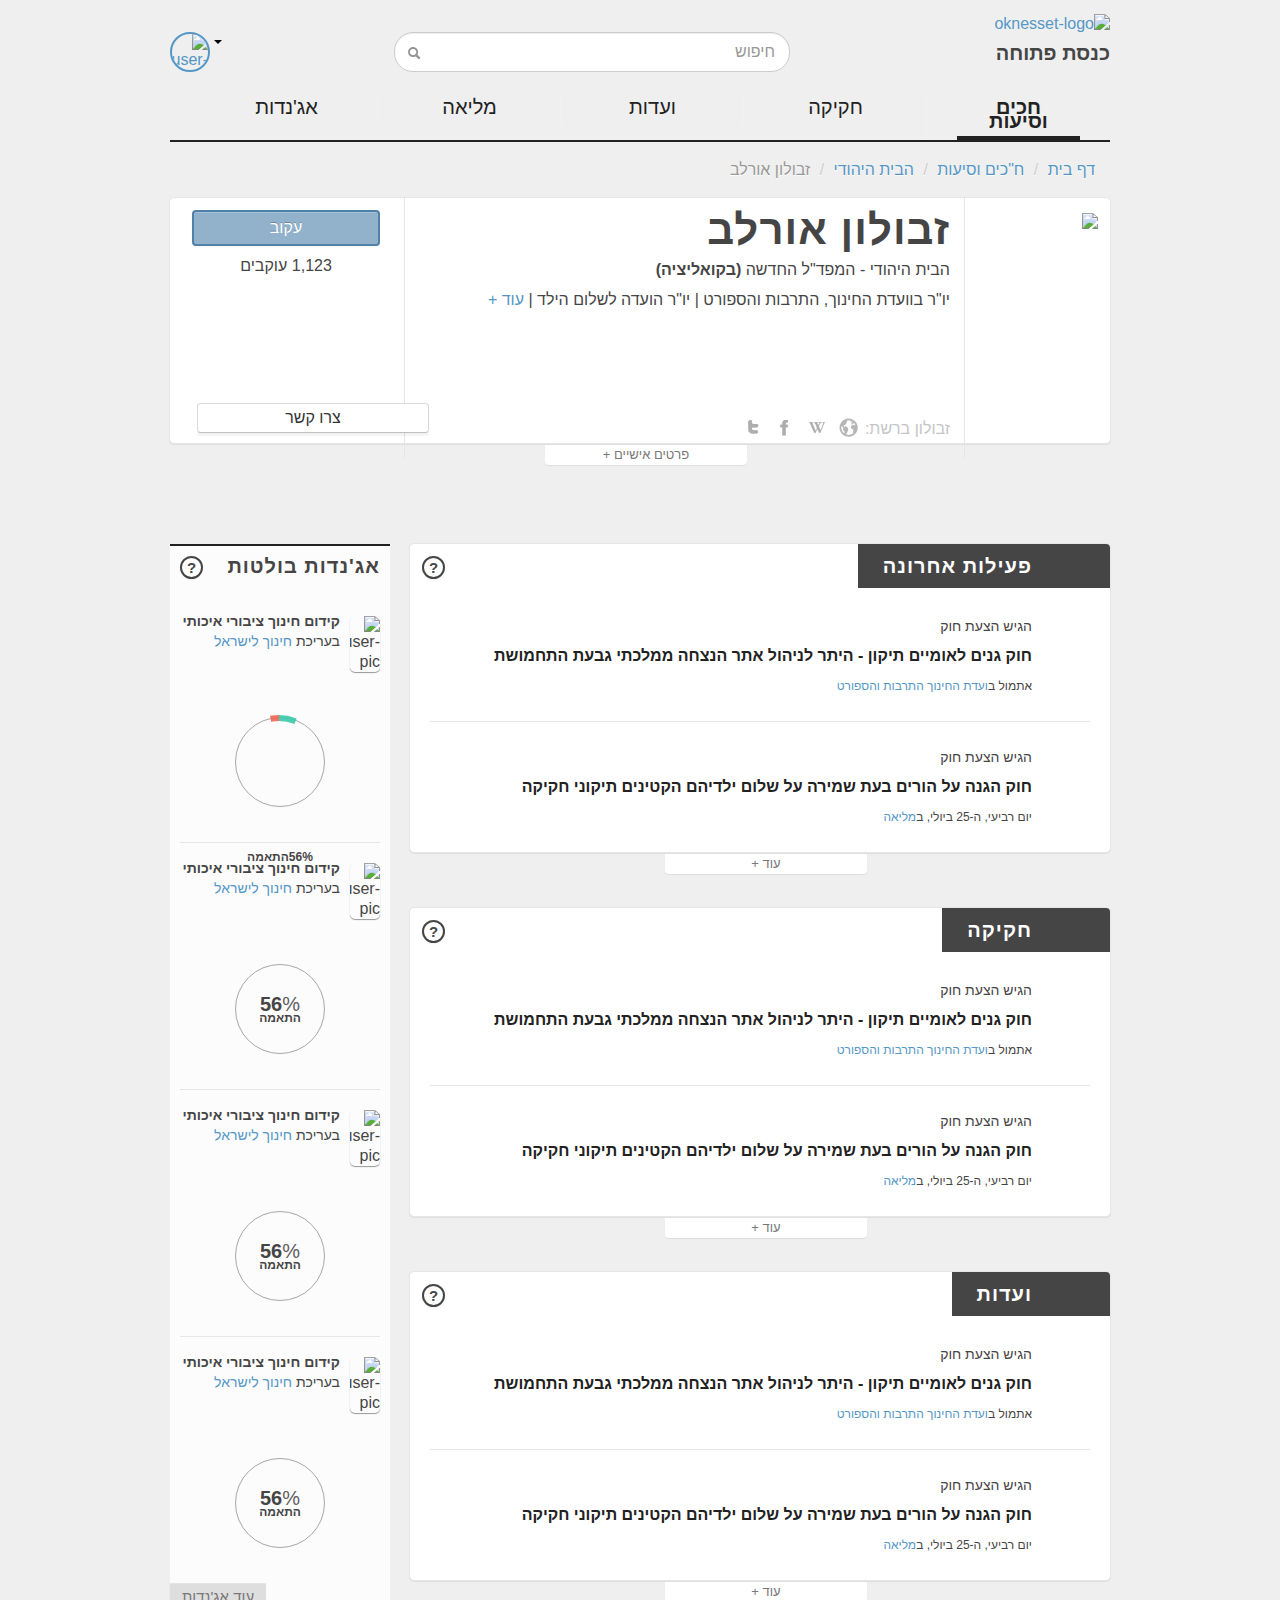
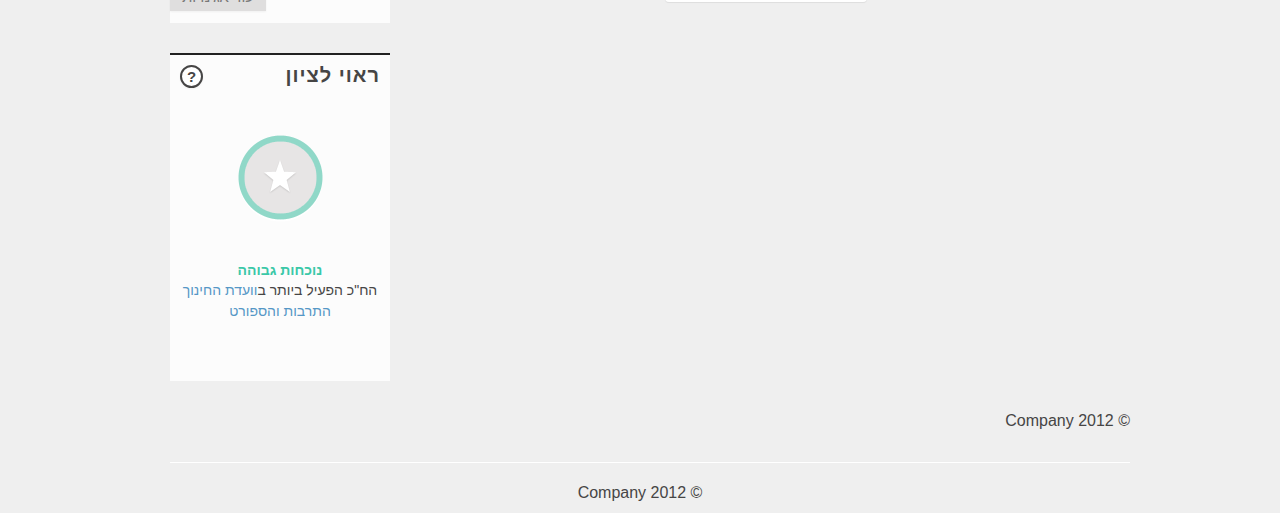
==== commit 41380b49: "merged from ydaniv" ====
--- a/pages/index.html
+++ b/pages/index.html
@@ -190,7 +190,7 @@
 		 					בעריכת <a href="#">חינוך לישראל</a></h3>
 		 				</header>
 		 				<div class="agenda-pie">
-		 					<span class="agenda-percent"><span class="agenda-percent-num">56<span>%</span></span>התאמה</span>
+		 					<!-- <span class="agenda-percent"><span class="agenda-percent-num">56<span>%</span></span>התאמה</span> -->
 		 				</div>
 		 			</li>
 			 			<li class="agenda-mini">
@@ -279,5 +279,8 @@
     <script src="../lib/bootstrap-collapse.js"></script>
     <script src="../lib/bootstrap-carousel.js"></script>
     <script src="../lib/bootstrap-typeahead.js"></script>
+    <script src="../lib/d3.js"></script>
+    <script src="../charts/mk-pie.js"></script>
+    <script src="../src/agenda-pie.js"></script>
   </body>
 </html>
--- a/css/app.css
+++ b/css/app.css
@@ -5558,6 +5558,55 @@
 .sidebar ul li:last-child {
   border-bottom: none;
 }
+.agenda-mini header {
+  *zoom: 1;
+}
+.agenda-mini header:before,
+.agenda-mini header:after {
+  display: table;
+  content: "";
+  line-height: 0;
+}
+.agenda-mini header:after {
+  clear: both;
+}
+.agenda-mini header img {
+  float: right;
+  display: block;
+  margin: 0 0 10px 20px;
+}
+.agenda-mini header h3 {
+  float: right;
+  letter-spacing: 0;
+  font-weight: normal;
+  line-height: 1.5em;
+  margin: -5px 0 0;
+}
+.agenda-mini header h3 span {
+  display: block;
+  font-weight: 700;
+}
+.agenda-pie {
+  width: 88px;
+  height: 88px;
+  border: 1px solid #a9a6a6;
+  -webkit-border-radius: 50%;
+  -moz-border-radius: 50%;
+  border-radius: 50%;
+  margin: 20px auto;
+}
+.arc path {
+  opacity: .9;
+}
+.good {
+  fill: #3ac8a8;
+}
+.bad {
+  fill: #ec6752;
+}
+.no-vote {
+  fill: none;
+}
 .sidebar-agendas {
   padding: 10px 10px 40px;
 }
